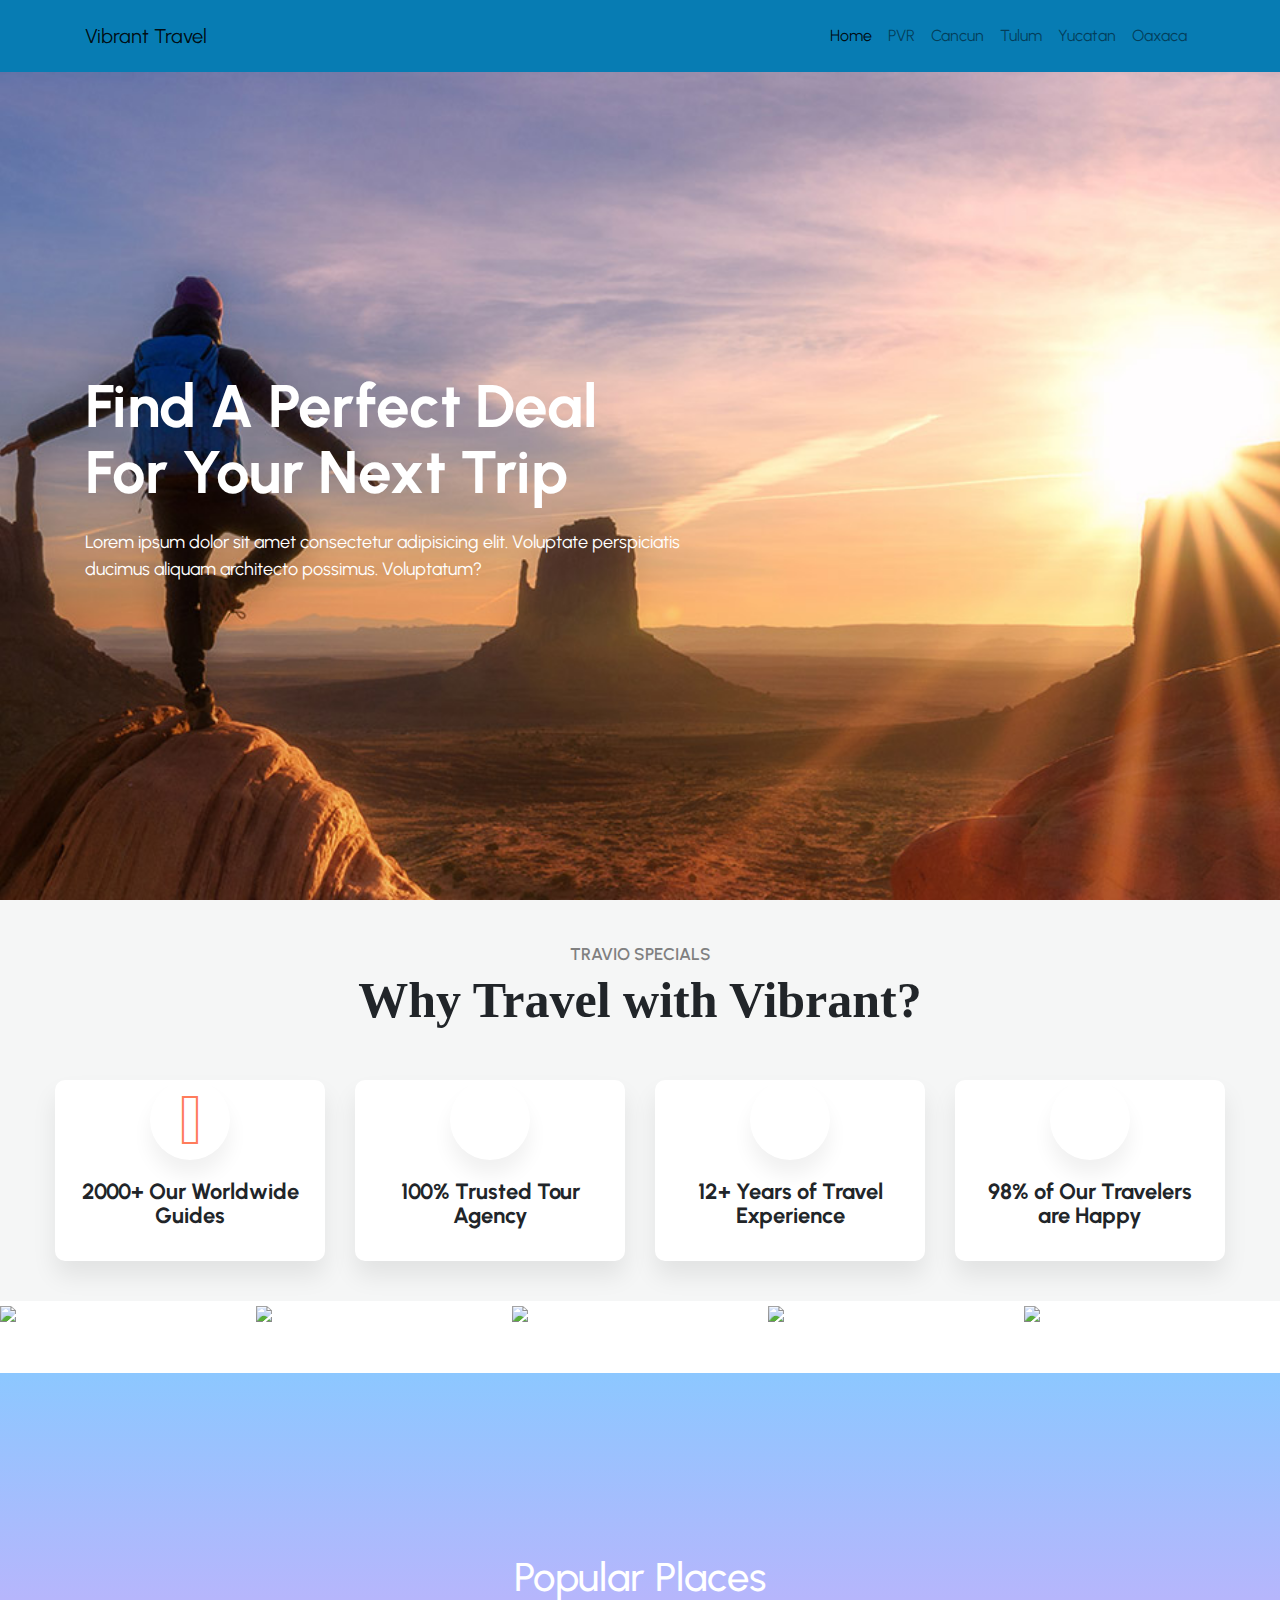
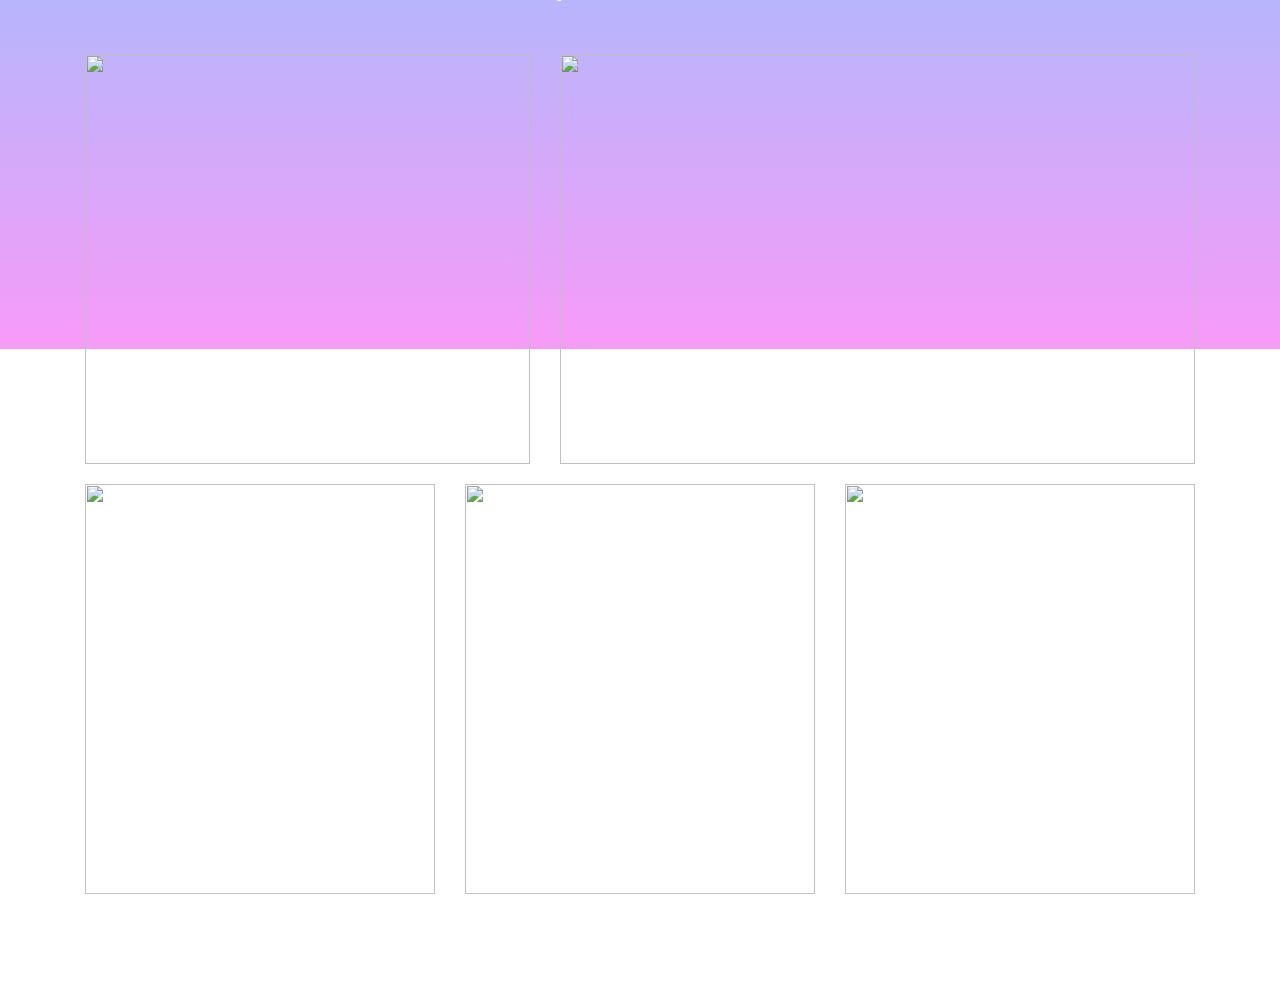
==== index.html @ 481290bf "bug fixes" ====
<!DOCTYPE html>
<html lang="en">

<head>
    <meta charset="UTF-8" />
    <meta name="viewport" content="width=device-width, initial-scale=1.0" />
    <link rel="stylesheet" href="index.css" />
    <link rel="preconnect" href="https://fonts.googleapis.com">
    <link rel="preconnect" href="https://fonts.googleapis.com">
    <link rel="preconnect" href="https://fonts.gstatic.com" crossorigin>
    <script src="https://kit.fontawesome.com/332a215f17.js" crossorigin="anonymous"></script>
    <link rel="stylesheet" href="https://cdnjs.cloudflare.com/ajax/libs/animate.css/4.1.1/animate.min.css" />
    <script src="https://cdnjs.cloudflare.com/ajax/libs/wow/1.1.2/wow.min.js"></script>

    <link rel="stylesheet" href="https://stackpath.bootstrapcdn.com/bootstrap/4.3.1/css/bootstrap.min.css"
        integrity="sha384-ggOyR0iXCbMQv3Xipma34MD+dH/1fQ784/j6cY/iJTQUOhcWr7x9JvoRxT2MZw1T" crossorigin="anonymous">
    <link
        href="https://fonts.googleapis.com/css2?family=Poppins:ital,wght@0,100;0,200;0,300;0,400;0,500;0,600;0,700;0,800;0,900;1,100;1,200;1,300;1,400;1,500;1,600;1,700;1,800;1,900&family=Urbanist:ital,wght@0,100..900;1,100..900&display=swap"
        rel="stylesheet">
    <title>Vibrant Travel</title>
</head>

<body>

    <nav class="navbar navbar-expand-lg navbar-light main-navbar
      bg m-navbar-light" id="main-navbar">
        <div class="container">
            <a class="navbar-brand" href="#">Vibrant Travel</a>
            <button class="navbar-toggler" type="button" data-toggle="collapse" data-target="#my-nav"
                aria-controls="p-nav" aria-expanded="false" aria-label="toggle-navigation">
                <span>Menu</span>
            </button>
            <div class="collapse navbar-collapse" id="my-nav">
                <ul class="navbar-nav ml-auto">
                    <li class="nav-item active">
                        <a href="index.html" class="nav-link">Home</a>
                    </li>
                    <li class="nav-item">
                        <a href="#" class="nav-link">PVR</a>
                    </li>
                    <li class="nav-item">
                        <a href="#" class="nav-link">Cancun</a>
                    </li>
                    <li class="nav-item">
                        <a href="./Tulum.html" class="nav-link">Tulum</a>
                    </li>
                    <li class="nav-item">
                        <a href="#" class="nav-link">Yucatan</a>
                    </li>
                    <li class="nav-item">
                        <a href="#" class="nav-link">Oaxaca</a>
                    </li>
                </ul>
            </div>
        </div>
    </nav>
    <!--End of navbar-->
    <!---Hero-Image-->
    <section class="hero-wrap">
        <div class="overlay"></div>
        <div class="container">
            <div class="row no-gutters main-text align-items-center">
                <div class="col-lg-7 col-md-6 d-flex align-items-end">
                    <div class="text">
                        <h1 class="mb-4 text-capitalize">find a perfect deal<br>
                            for your next trip
                        </h1>
                        <p style="font-size:18px;">
                            Lorem ipsum dolor sit amet consectetur adipisicing elit. Voluptate perspiciatis ducimus
                            aliquam architecto possimus. Voluptatum?</p>
                    </div>
                </div>
            </div>
        </div>
    </section>
    <!---End of Hero-Image-->

    <section class="feature-section">
        <div class="auto-container">
            <div class="sec-title text-center">
                <p>Travio Specials</p>
                <h2>Why Travel with Vibrant?</h2>
            </div>
            <div class="row clearfix">
                <div class="col-lg-3 col-md-6 col-sm-12 feature-block">
                    <div class="feature-block-one animate__animated animate__fadeInUp" data-wow-delay="00ms"
                        data-wow-duration="1500ms"
                        style="visibility: visible; animation-duration: 1500ms; animation-delay: 0ms; animation-name: fadeInUp;">
                        <div class=" inner-box">
                            <figure class="image-box">
                                <img src="https://azim.commonsupport.com/Travio/assets/images/resource/feature-1.jpg"
                                    alt="">
                            </figure>
                            <div class="lower-content">
                                <div class="icon-box"><i class="icon-1"></i></div>
                                <h4>2000+ Our Worldwide Guides</h4>
                            </div>
                        </div>
                    </div>
                </div>
                <div class="col-lg-3 col-md-6 col-sm-12 feature-block">
                    <div class="feature-block-one animate__animated animate__fadeInUp" data-wow-delay="200ms"
                        data-wow-duration="1500ms"
                        style="visibility: visible; animation-duration: 1500ms; animation-delay: 200ms; animation-name: fadeInUp;">
                        <div class=" inner-box">
                            <figure class="image-box"><img
                                    src="https://azim.commonsupport.com/Travio/assets/images/resource/feature-2.jpg"
                                    alt="">
                            </figure>
                            <div class="lower-content">
                                <div class="icon-box"><i class="icon-2"></i></div>
                                <h4>100% Trusted Tour Agency</h4>
                            </div>
                        </div>
                    </div>
                </div>
                <div class="col-lg-3 col-md-6 col-sm-12 feature-block">
                    <div class="feature-block-one animate__animated animate__fadeInUp" data-wow-delay="400ms"
                        data-wow-duration="1500ms"
                        style="visibility: visible; animation-duration: 1500ms; animation-delay: 400ms; animation-name: fadeInUp;">
                        <div class=" inner-box">
                            <figure class="image-box"><img
                                    src="https://azim.commonsupport.com/Travio/assets/images/resource/feature-3.jpg"
                                    alt="">
                            </figure>
                            <div class="lower-content">
                                <div class="icon-box"><i class="icon-3"></i></div>
                                <h4>12+ Years of Travel Experience</h4>
                            </div>
                        </div>
                    </div>
                </div>
                <div class="col-lg-3 col-md-6 col-sm-12 feature-block">
                    <div class="feature-block-one animate__animated animate__fadeInUp" data-wow-delay="600ms"
                        data-wow-duration="1500ms"
                        style="visibility: visible; animation-duration: 1500ms; animation-delay: 600ms; animation-name: fadeInUp;">
                        <div class=" inner-box">
                            <figure class="image-box"><img
                                    src="https://azim.commonsupport.com/Travio/assets/images/resource/feature-4.jpg"
                                    alt="">
                            </figure>
                            <div class="lower-content">
                                <div class="icon-box"><i class="icon-4"></i></div>
                                <h4>98% of Our Travelers are Happy</h4>
                            </div>
                        </div>
                    </div>
                </div>
            </div>
        </div>
    </section>


    <!------>
    <section class="instagram mb-5">
        <div class="container-fluid">

            <div class="row no-gutters">
                <div class="col-sm-12 col-md">
                    <img src="https://i.postimg.cc/wBCWYSDJ/fa-6.jpg" class="img-fluid">
                    <div class="icon d-flex justify-content-center">
                        <span class="icon-instagram align-self-center"></span>
                    </div>
                </div>
                <!----->
                <div class="col-sm-12 col-md">
                    <img src="https://i.postimg.cc/W3ZHD2sX/fa-4.jpg" class="img-fluid">
                    <div class="icon d-flex justify-content-center">
                        <span class="icon-instagram align-self-center"></span>
                    </div>
                </div>
                <!----->
                <div class="col-sm-12 col-md">
                    <img src="https://i.postimg.cc/bNr1Lmtj/fa-3.jpg" class="img-fluid">
                    <div class="icon d-flex justify-content-center">
                        <span class="icon-instagram align-self-center"></span>
                    </div>
                </div>
                <!----->
                <div class="col-sm-12 col-md">
                    <img src="https://i.postimg.cc/nz1qS52n/fa-5.jpg" class="img-fluid">
                    <div class="icon d-flex justify-content-center">
                        <span class="icon-instagram align-self-center"></span>
                    </div>
                </div>
                <!----->
                <div class="col-sm-12 col-md">
                    <img src="https://i.postimg.cc/wBCWYSDJ/fa-6.jpg" class="img-fluid">
                    <div class="icon d-flex justify-content-center">
                        <span class="icon-instagram align-self-center"></span>
                    </div>
                </div>
                <!----->
            </div>

        </div>
    </section>
    <!---->

    <!---Popular Places-->
    <section>
        <!-- Popular Places -->
        <div class="popular section-bg img-effect">
            <div class="container">
                <div class="row">
                    <div class="col-xl-12">
                        <div class="section-title text-center">
                            <h1 class="text-white">Popular Places </h1>
                        </div>
                    </div>
                </div>
            </div>
        </div>
        <!--/ End of Popular Places-->
        <!-- Other Popular  -->
        <div class="all-image">
            <div class="container">
                <div class="row">
                    <div class="col-xl-5 col-md-5">
                        <div class="single-img">
                            <div class="img-thumb">
                                <img src="https://i.postimg.cc/FK4dtp7z/img-1.jpg" alt="">
                            </div>
                            <div class="img-hover">
                                <div class="title">
                                    <h3>Lorem Ipsum</h3>
                                </div>
                            </div>
                        </div>
                    </div>
                    <div class="col-xl-7 col-md-7">
                        <div class="single-img">
                            <div class="img-thumb">
                                <img src="https://i.postimg.cc/gkx63rCz/img-2.jpg" alt="">
                            </div>

                            <div class="img-hover">
                                <div class="title">
                                    <h3>Lorem Ipsum</h3>
                                </div>
                            </div>
                        </div>
                    </div>
                    <div class="col-xl-4 col-md-6 col-lg-4">
                        <div class="single-img radial">
                            <div class="img-thumb">
                                <img src="https://i.postimg.cc/Hnd1dJbQ/img-3.jpg" alt="">
                            </div>
                            <div class="img-hover">
                                <div class="title">
                                    <h3>Lorem Ipsum</h3>
                                </div>
                            </div>
                        </div>
                    </div>
                    <div class="col-xl-4 col-md-6 col-lg-4">
                        <div class="single-img radial">
                            <div class="img-thumb">
                                <img src="https://i.postimg.cc/2SwbDvvx/img-4.jpg" alt="">
                            </div>
                            <div class="img-hover">
                                <div class="title">
                                    <h3>Lorem Ipsum</h3>
                                </div>
                            </div>
                        </div>
                    </div>
                    <div class="col-xl-4 col-md-12 col-lg-4">
                        <div class="single-img radial">
                            <div class="img-thumb">
                                <img src="https://i.postimg.cc/TwmTRMFX/img-5.jpg" alt="">
                            </div>
                            <div class="img-hover">
                                <div class="title">
                                    <h3>Lorem Ipsum</h3>
                                </div>
                            </div>
                        </div>
                    </div>
                </div>
            </div>
        </div>

    </section>
    <!--end of Popular Places-->
    <script>
        new WOW().init();
    </script>


    <script src="https://code.jquery.com/jquery-3.3.1.slim.min.js"
        integrity="sha384-q8i/X+965DzO0rT7abK41JStQIAqVgRVzpbzo5smXKp4YfRvH+8abtTE1Pi6jizo"
        crossorigin="anonymous"></script>
    <script src="https://cdnjs.cloudflare.com/ajax/libs/popper.js/1.14.7/umd/popper.min.js"
        integrity="sha384-UO2eT0CpHqdSJQ6hJty5KVphtPhzWj9WO1clHTMGa3JDZwrnQq4sF86dIHNDz0W1"
        crossorigin="anonymous"></script>
    <script src="https://stackpath.bootstrapcdn.com/bootstrap/4.3.1/js/bootstrap.min.js"
        integrity="sha384-JjSmVgyd0p3pXB1rRibZUAYoIIy6OrQ6VrjIEaFf/nJGzIxFDsf4x0xIM+B07jRM"
        crossorigin="anonymous"></script>
</body>

</html>
---- index.css ----
::-webkit-scrollbar {
  width: 5px;
  height: 0;
  background-color: #333;
}
::-webkit-scrollbar-thumb {
  background-color: #666;
  border-radius: 5px;
}

* {
  margin: 0px;
  padding: 0px;
  border: none;
  outline: none;
}

body {
  margin: 0;
  padding: 0;
  font-family: "Urbanist", sans-serif !important;
}

.navbar {
  padding: 16px 0 !important;
}

.bg {
  background: #077cb3;
}
.main-navbar-light {
  background: transparent !important;
  position: absolute;
  left: 0;
  right: 0;
  z-index: 3;
  top: 10px;
}
/*====End of Navabr==*/
/*====Hero Section===*/
.hero-wrap {
  width: 100%;
  height: calc(100vh - 72px);
  position: relative;
  background-size: cover;
  background-repeat: no-repeat;
  object-fit: cover;
  background-position: top center;
  background-image: url("./assets//Images/banner-main.png");
  z-index: 0;
}
.hero-wrap .overlay {
  position: absolute;
  top: 0;
  left: 0;
  right: 0;
  bottom: 0;
  content: "";
  opacity: 0.1;
  /* background: #077cb3; */
  height: calc(100vh - 72px);
}
.hero-wrap .main-text {
  height: calc(100vh - 72px) !important;
}
.main-text h1 {
  font-size: 60px;
  color: #fff;
  line-height: 1.1;
  font-weight: bold;
}
.main-text p {
  line-height: 1.5;
  color: #fff;
}
.btn-hero {
  background-color: #030157 !important;
  color: #fff !important;
  margin-right: 5px;
  margin-left: 5px;
  animation: skew 3s infinite;
  animation-direction: normal;
  transform: skew(20deg);
  animation-direction: alternate;
  padding: 5px 17px;
}
@keyframes skew {
  0% {
    transform: skewX(20deg);
  }
  100% {
    transform: skewX(-20deg);
  }
}
/*====End of Hero Section===*/
.btn-search {
  background: #021633 !important;
  border: 2px solid #021633;
  color: #fff !important;
  margin-left: 3px !important;
}
.btn-search:hover {
  border: 2px solid #021633;
  background: transparent;
  color: #021633;
}
.section-search {
  background: #018ca5;
}

@media (min-width: 768px) {
  .tabulation-search {
    margin-top: -60px;
  }
}

.tab-search .nav-pills p {
  margin-bottom: 0;
}

.tab-search .nav-pills .nav-link {
  float: left;
  border-radius: 0;
  margin-bottom: 0;
  background: white;
}
.tab-search .nav-pills .nav-link.active {
  background: #5f9fff;
}
@media (min-width: 768px) {
  .tab-search .nav-pills .nav-link.active {
    margin-top: -10px;
  }
}
@media (max-width: 767.98px) {
  .tab-search .nav-pills .nav-link {
    display: block;
    width: 100%;
  }
}
/*====Welcome Section====*/
.heading-section h2 {
  text-transform: uppercase;
  font-weight: bold;
}
.img-wrap .effect {
  position: relative;
  margin-bottom: 0;
  display: block;
}
.img-wrap .effect:after {
  z-index: -1;
  content: "";
  position: absolute;
  top: 10px;
  right: 10px;
  bottom: 10px;
  left: 10px;
  background: #011525;
  transition: 0.3s all ease-in-out;
}
.img-wrap:hover .effect:after {
  right: -10px;
  bottom: -10px;
  position: absolute;
}
.btn-about {
  background-color: #030157 !important;
  color: #fff !important;
  margin-right: 5px;
  margin-left: 5px;
  animation: skew 3s infinite;
  animation-direction: normal;
  transform: skew(20deg);
  animation-direction: alternate;
  padding: 5px 17px;
}
@keyframes skew {
  0% {
    transform: skewX(20deg);
  }
  100% {
    transform: skewX(-20deg);
  }
}
/*==========Popular Places===========*/
/*----Popular Places---*/
.popular {
  background-image: url(https://i.postimg.cc/mgQkS98s/hero-2.jpg);
  background-size: cover;
  background-position: center center;
  background-repeat: no-repeat;
  position: relative;
  padding-top: 180px;
  padding-bottom: 340px;
}
.popular:before {
  position: absolute;
  width: 100%;
  height: 100%;
  left: 0;
  top: 0;
  background: linear-gradient(rgba(26, 144, 255, 0.5), rgba(236, 5, 236, 0.4)),
    url(./images/hero-2.jpg) center;
  background-size: cover;
  background-repeat: no-repeat;
  content: "";
}
.all-image {
  padding-bottom: 75px;
  position: relative;
  margin-top: -295px;
}
.all-image .single-img {
  position: relative;
  margin-bottom: 20px;
  overflow: hidden;
}
.all-image .single-img .img-thumb {
  height: 410px;
}
.all-image .single-img .img-thumb img {
  width: 100%;
  height: 100%;
}
.all-image .single-img .img-hover {
  position: absolute;
  left: 0;
  top: 0;
  width: 100%;
  height: 100%;
  text-align: center;
  background: rgba(2, 58, 110, 0.6);
  transform: translateX(-50%);
  transition: 0.5s;
  opacity: 0;
  overflow: hidden;
}
.all-image .single-img .img-hover .title {
  position: absolute;
  top: 50%;
  left: 0;
  right: 0;
  text-align: center;
  transform: translateY(-50%);
}
.all-image .single-img .img-hover h3 {
  color: #fff;
  font-size: 24px;
  font-weight: bold;
}
.all-image .single-img:hover .img-hover {
  transform: translateX(0%);
  opacity: 1;
}

/*==========End of Popular Places===========*/
/*========== Services section===========*/
.services .icon-circle {
  text-align: center;
  padding: 40px 20px;
  transition: all ease-in-out 0.3s;
  box-shadow: 2px 4px rgba(19, 19, 19, 0.5);
}
.services .icon-circle.purple {
  background: #3e0283;
  color: #fff;
}
.services .icon-circle.pink {
  background: #c405ca;
  color: #fff;
}
.services .icon-circle.yellow {
  background: #f7a91a;
  color: #fff;
}
.services .icon-circle.blue {
  background: #021633;
  color: #fff;
}
.services .icon-circle .icon {
  margin: 0 auto;
  width: 64px;
  height: 64px;
  border-radius: 50px;
  border: 1px solid #fff;
  display: flex;
  align-items: center;
  justify-content: center;
  margin-bottom: 20px;
  transition: ease-in-out 0.3s;
  color: #fff;
}
.services .icon-circle .icon i {
  font-size: 28px;
}
.services .icon-circle h4 {
  font-weight: bold;
  margin-bottom: 15px;
  font-size: 24px;
}
.services .icon-circle p {
  line-height: 24px;
  font-size: 14px;
  margin-bottom: 0;
}
.services .icon-circle:hover {
  border-color: #025277;
  box-shadow: 0px 0 25px 0 rgba(3, 75, 122, 0.1);
}
.services .icon-circle:hover .icon {
  color: #fff;
  background: #004299;
}
/*==========End of Services section===========*/
.team .member {
  margin-bottom: 20px;
  overflow: hidden;
  text-align: center;
  border-radius: 5px;
  background: #fff;
  box-shadow: 0px 2px 15px rgba(0, 0, 0, 0.1);
}
.team .member .member-img {
  position: relative;
  overflow: hidden;
}
.team .member .social {
  position: absolute;
  left: 0;
  bottom: 0;
  right: 0;
  height: 40px;
  opacity: 0;
  transition: ease-in-out 0.3s;
  text-align: center;
  background: rgba(255, 255, 255, 0.8);
}
.team .member .social a {
  transition: color 0.3s;
  color: #000;
  margin: 0 10px;
  padding-top: 8px;
  display: inline-block;
}
.team .member .social a:hover {
  color: #2181ff;
}
.team .member .social i {
  font-size: 18px;
  margin: 0 2px;
}
.team .member .member-info {
  padding: 25px 15px;
}

.team .member .member-info h4 {
  font-weight: bold;
  margin-bottom: 5px;
  font-size: 18px;
  color: #000;
}

.team .member .member-info span {
  display: block;
  font-size: 14px;
  font-weight: lighter;
  color: #000;
}

.team .member .member-info p {
  font-style: italic;
  font-style: 15px;
  line-height: 26px;
  color: #000;
}

.team .member:hover .social {
  opacity: 1;
}
/*======Package section==========*/
.package {
  position: relative;
  z-index: 1;
}
.package:after {
  position: absolute;
  left: 0;
  bottom: 0;
  width: 100%;
  height: 46%;
  content: "";
  background-color: #02acf0;
}
.package .package-1 {
  position: relative;
  z-index: 1;
  background-color: #02acf0;
}
@media (max-width: 576px) {
  .package .package-1 {
    margin-bottom: 250px;
  }
}
.package .package-1 .package-text {
  position: absolute;
  right: 0px;
  top: 0px;
  width: 271px;
  background: #02acf0;
  padding: 35px 22px;
  box-shadow: 0px 0px 0px 10px rgba(2, 3, 63, 0.5);
  margin: 10px;
}
@media (max-width: 576px) {
  .package .package-1 .package-text {
    top: 50%;
  }
}
.package .package-1 .package-text p {
  color: #fff;
  margin-top: 35px;
}
.package .package-1 .package-text .btn-package {
  margin-top: 22px;
}
.btn-package {
  background: #030157;
  color: #fff;
  margin-right: 5px;
  margin-left: 5px;
}
/*=======End of package section=====*/
/*======= historical places section=====*/
.historical-places {
  padding-top: 130px;
  padding-bottom: 140px;
  background: #f7fafd;
}
.historical-places .single-dest {
  background: #fff;
  border-radius: 5px;
  overflow: hidden;
  transition: 0.3s;
  margin-bottom: 30px;
}
.historical-places .single-dest .thumb {
  position: relative;
  overflow: hidden;
}
.historical-places .single-dest .thumb img {
  width: 100%;
}
.historical-places .single-dest .thumb .price {
  position: absolute;
  background: #02acf0;
  padding: 7px 18px 4px 18px;
  display: inline-block;
  top: 20px;
  left: 20px;
  border-radius: 18px;
  color: #fff;
  font-size: 16px;
  transition: 0.3s;
}
.historical-places .single-dest .dest-info {
  padding: 27px 20px 25px 20px;
}
.historical-places .single-dest .dest-info h3 {
  font-size: 22px;
  font-weight: bold;
  color: #040e27;
  margin-bottom: 0;
  transition: 0.3s;
}
.historical-places .single-dest .dest-info p {
  font-size: 14px;
  font-weight: lighter;
  color: #000;
  margin-top: 2px;
  margin-bottom: 7px;
}
.historical-places .single-dest .dest-info .rating span i {
  font-size: 12px;
  color: #f88408;
}
.historical-places .single-dest .dest-info .rating span a {
  font-size: 14px;
  color: #000;
  margin-left: 5px;
}
.historical-places .single-dest .dest-info .rating .days {
  font-size: 14px;
  font-weight: light;
  color: #000;
}
.historical-places .single-dest .dest-info .rating .days i {
  margin-right: 8px;
}
.historical-places .single-dest .dest-info .rating .days a {
  font-size: 14px;
  color: #000;
}
.historical-places .single-dest:hover {
  box-shadow: 0 10px 20px rgba(0, 0, 0, 0.5);
}
.historical-places .single-dest:hover .dest-info h3 {
  color: #030942;
}
.historical-places .single-dest:hover .thumb .price {
  background: #0292f1;
}
.historical-places .btn-hist {
  margin-top: 10px;
}
.btn-hist {
  background-color: #030157 !important;
  color: #fff !important;
  margin-right: 5px;
  margin-left: 5px;
  animation: skew 3s infinite;
  animation-direction: normal;
  transform: skew(20deg);
  animation-direction: alternate;
  padding: 3px 3px;
}
@keyframes skew {
  0% {
    transform: skewX(20deg);
  }
  100% {
    transform: skewX(-20deg);
  }
}
/*=======End of historical places section=====*/
/*======Testimonial section===*/
.testimonial-section {
  padding-bottom: 60px;
}
.testimonial-section .section-title h2 {
  font-weight: 60px;
  color: #000;
  margin-top: 0;
}
.testimonial-item {
  margin-bottom: 40px;
}
.testimonial-item .test-date {
  font-size: 11px;
  letter-spacing: 1.2px;
  color: #242424;
  opacity: 0.5;
  font-weight: 600;
  line-height: 36px;
}
.testimonial-item h4 {
  color: #242424;
  font-weight: 600;
  margin-bottom: 6px;
}
.testimonial-item .rating {
  margin-bottom: 15px;
}
.testimonial-item .rating i {
  color: #ed8a19;
}
.testimonial-item p {
  letter-spacing: 0.2px;
  margin-bottom: 30px;
}
.testimonial-item .customer {
  overflow: hidden;
}
.testimonial-item .customer .customer-photo {
  float: left;
  margin-right: 18px;
}
.testimonial-item .customer .customer-photo img {
  height: 60px;
  width: 60px;
  border-radius: 50%;
}
.testimonial-item .customer .test-text {
  float: left;
  padding-top: 5px;
}
.testimonial-item .customer .test-text h6 {
  color: #033e55;
  font-weight: 600;
  line-height: 24px;
}
.testimonial-item .customer .test-text h6 span {
  display: block;
  font-size: 12px;
  color: #242424;
  letter-spacing: 0.2px;
}
/*=====End of testimonial section===*/
/*=====blog section===*/
.blog-section {
  padding-bottom: 50px;
}
.single-blog {
  margin-bottom: 42px;
}
.single-blog img {
  min-width: 100%;
  margin-bottom: 30px;
}
.single-blog .blog-detail {
  margin-bottom: 10px;
}
.single-blog .blog-detail .blog-detail {
  font-size: 16px;
  color: #030942;
  display: inline-block;
  margin-right: 8px;
}
.single-blog .blog-detail .tag {
  font-size: 16px;
  color: #030942;
}
.single-blog h4 a {
  color: #030942;
  font-weight: bold;
  line-height: 30px;
}
/*=====End of blog section===*/
/*=====Contact section===*/
.contact .icon-box {
  color: #030942;
  text-align: center;
  box-shadow: 0 0 15px rgba(2, 81, 160, 0.6);
  padding: 20px 0 30px 0;
}
.contact .icon-box i.fab {
  font-size: 20px;
  color: #0292f1;
  border-radius: 50%;
  padding: 8px;
  background: #030942;
}
.contact .icon-box h3 {
  font-size: 20px;
  color: #000;
  font-weight: bold;
  margin: 10px 0;
}
.contact .icon-box p {
  padding: 0;
  line-height: 24px;
  font-size: 14px;
  margin-bottom: 0;
}
.contact .social-links {
  margin-top: 15px;
  display: flex;
  justify-content: center;
}
.contact .social-links a {
  font-size: 16px;
  display: inline-block;
  color: #fff;
  line-height: 1;
  margin: 0 8px;
  transition: 0.3s;
  padding: 10px;
  border-radius: 50px;
  border: 1px solid #030942;
}
.contact .social-links a:hover {
  color: #fff;
  border-color: #030942;
  background: #0292f1;
}
.contact form {
  box-shadow: 0 0 15px rgba(2, 81, 160, 0.6);
  padding: 27px;
}
/*=====End of contact section===*/
.instagram .container-fluid {
  padding-left: 0;
  padding-right: 0;
}
.instagram .insta-img {
  display: block;
  height: 280px;
  position: relative;
}
.instagram .insta-img .icon {
  position: absolute;
  top: 0;
  left: 0;
  right: 0;
  bottom: 0;
  background: rgba(47, 137, 5225, 0.8);
  opacity: 0;
  transition: all 0.3s ease;
}
.instagram .insta-img:hover .icon {
  opacity: 1;
}
.instagram .heading-section h2 {
  font-size: 30px;
}
#footer {
  padding: 0 0 30px 0;
  color: #000;
  font-size: 16px;
  background: #0292f1;
}
#footer .footer-newsletter {
  padding: 50px 0;
  background: #0292f1;
  text-align: center;
  font-size: 15px;
}
#footer .footer-newsletter h4 {
  font-size: 24px;
  margin: 0 0 20px 0;
  padding: 0;
  line-height: 1;
  font-weight: bold;
  color: #000;
}
#footer .footer-newsletter form {
  margin-top: 30px;
  background: #fff;
  padding: 6px 10px;
  position: relative;
  border-radius: 4px;
  box-shadow: 0px 2px 15px rgba(0, 25, 41, 0.4);
  text-align: left;
}
#footer .footer-newsletter form input[type="email"] {
  border: 0;
  padding: 4px 8px;
  width: calc(100% - 100px);
}
#footer .footer-newsletter form input[type="submit"] {
  position: absolute;
  top: 0;
  right: -2px;
  bottom: 0;
  border: 0;
  background: none;
  font-size: 16px;
  padding: 0 20px;
  background: #030942;
  color: #fff;
  transition: 0.3s;
  border-radius: 0 4px 4px 0;
  box-shadow: 0px 2px 15px rgba(253, 253, 253, 0.7);
}
#footer .footer-newsletter form input[type="submit"]:hover {
  background: #0292f1;
}
#footer .copyright {
  float: left;
  color: #000;
}
#footer .credits {
  float: right;
  font-size: 16px;
  color: #000;
}
#footer .credits a {
  color: #000;
}
@media (max-width: 575px) {
  #footer .copyright,
  #footer .credits {
    float: none;
    text-align: center;
  }
}

/* Feature section */
.feature-section {
  position: relative;
  background: #f5f6f6;
  text-align: center;
}

.auto-container {
  position: static;
  max-width: 1200px;
  margin: 0 auto;
  padding: 40px 15px;
}

.sec-title {
  position: relative;
  display: block;
  margin-bottom: 50px;
  text-align: center;
}

.sec-title p {
  position: relative;
  display: block;
  font-size: 17px;
  line-height: 28px;
  color: #808080;
  font-weight: 600;
  text-transform: uppercase;
  margin-bottom: 2px;
  transition: all 500ms ease;
}

.sec-title h2 {
  position: relative;
  display: block;
  font-size: 50px;
  line-height: 60px;
  font-family: "Playfair Display", serif;
  font-weight: 900;
}

.feature-block-one .inner-box {
  position: relative;
  display: block;
  border-radius: 10px;
  overflow: hidden;
  background: #ffffff;
  box-shadow: 0px 15px 25px 0px rgba(0, 0, 0, 0.08);
}

.feature-block-one .inner-box .image-box {
  position: relative;
  display: block;
  overflow: hidden;
}

.feature-block-one .inner-box .image-box::before {
  position: absolute;
  top: 50%;
  left: 50%;
  z-index: 1;
  display: block;
  content: "";
  width: 0;
  height: 0;
  background: rgba(255, 255, 255, 0.2);
  border-radius: 0%;
  -webkit-transform: translate(-50%, -50%);
  transform: translate(-50%, -50%);
  opacity: 0;
}

.feature-block-one .inner-box .image-box img {
  width: 100%;
  transform: scale(1.05);
  transition: all 500ms ease;
  display: inline-block;
  max-width: 100%;
  height: auto;
}

.feature-block-one .inner-box .lower-content {
  position: relative;
  display: block;
  padding: 60px 15px 25px 15px;
}

.feature-block-one .inner-box .lower-content .icon-box {
  position: absolute;
  left: 50%;
  top: -40px;
  transform: translateX(-50%);
  width: 80px;
  height: 80px;
  line-height: 80px;
  background: #fff;
  text-align: center;
  border-radius: 50%;
  font-size: 40px;
  box-shadow: 0px 15px 20px 0px rgba(0, 0, 0, 0.06);
}

.feature-block-one .inner-box .lower-content .icon-box {
  color: #ff7c5b;
}

.icon-1:before {
  content: "\e900";
}

.feature-block-one .inner-box .lower-content h4 {
  display: block;
  font-size: 22px;
  line-height: 24px;
  font-weight: 700;
}

@media only screen and (max-width: 399px) {
  .sec-title h2 {
    font-size: 30px;
    line-height: 38px;
  }
}

@media only screen and (max-width: 767px) {
  .sec-title {
    margin-bottom: 30px !important;
  }

  .sec-title h2 {
    font-size: 36px;
    line-height: 45px;
  }
}

@media only screen and (max-width: 991px) {
  .feature-block-one .inner-box {
    margin-bottom: 30px;
  }
}

/* Culum Country Styles */
.tulum-section {
  position: relative;
  width: 100%;
  padding: 96px 0px 102px 0px;
  background-size: cover;
  background-repeat: no-repeat;
  background-position: center;
  text-align: center;
}

.tulum-section:before {
  position: absolute;
  content: "";
  background: #091122;
  width: 100%;
  height: 100%;
  left: 0;
  top: 0;
  opacity: 0.5;
  /* z-index: 1; */
}
.tulum-section .auto-container {
  position: static;
  max-width: 1200px;
  padding: 0px 15px;
  margin: 0 auto;
}

.tulum-section .content-box h1 {
  font-size: 50px;
  line-height: 60px;
  font-family: "Playfair Display", sans-serif;
  color: #ffffff;
  font-weight: 900;
  margin-bottom: 14px;
  position: relative;
}

.tulum-section .content-box p {
  font-size: 18px;
  color: #ffffff !important;
  font-weight: 500;
  position: relative;
}

.tulum-content {
  margin: 40px 0;
}

.tulum-content .left-text h6 {
  margin: 0px 0px 8px 0px;
  font-size: 16px;
  font-weight: 600;
  line-height: 1.1em;
  color: #01aa90;
}
.tulum-content .left-text h3 {
  margin: 0px 0px 32px 0px;
  text-transform: capitalize;
  font-weight: 700;
}

.photo-gallery-sec .photo-gallery .text {
  margin-bottom: 31px;
}
.photo-gallery-sec h3 {
  display: block;
  font-size: 30px;
  line-height: 40px;
  font-weight: 600;
  margin-bottom: 22px;
}

.photo-gallery-sec .text p:last-child {
  margin-bottom: 0px;
  color: #808080;
  font-weight: 400;
  margin: 0px;
  transition: all 500ms ease;
}

.photo-gallery-sec .photo-gallery .image-box {
  position: relative;
  margin: 0px -5px;
}

.photo-gallery-sec .photo-gallery .image-box .image {
  position: relative;
  float: left;
  margin: 0px 5px;
  border-radius: 10px;
  margin-bottom: 10px;
  overflow: hidden;
  background: #000000;
}
.photo-gallery-sec .photo-gallery .image-box .image img {
  width: 100%;
  border-radius: 10px;
  display: inline-block;
  max-width: 100%;
  height: auto;
  transition-delay: 0.1s;
  transition-timing-function: ease-in-out;
  transition-duration: 0.7s;
  transition-property: all;
}

@media (max-width: 767px) {
  .photo-gallery-sec .photo-gallery .image-box {
    display: grid;
  }
}

.country-details-sec h3 {
  display: block;
  font-size: 30px;
  line-height: 40px;
  font-weight: 600;
  margin-bottom: 22px;
}

.country-details-sec .country-details .details-list {
  position: relative;
  display: block;
  border: 1px solid #e4e8e9;
}

.country-details-sec ul {
  list-style: none;
  padding: 0px;
  margin: 0px;
}

.country-details-sec .country-details .details-list li {
  position: relative;
  display: block;
  padding: 0px 30px 0px 70px;
  border-bottom: 1px solid #e4e8e9;
  font-size: 17px;
  font-weight: 500;
  color: #888888;
}

.country-details-sec .country-details .details-list li i {
  color: #ff7c5b;
}

.country-details-sec .country-details .details-list li span {
  position: relative;
  display: inline-block;
  width: 215px;
  font-size: 17px;
  color: #061a3a;
  padding: 25px 0px 24px 0px;
  font-weight: 500;
  margin-right: 40px;
  border-right: 1px solid #e4e8e9;
}
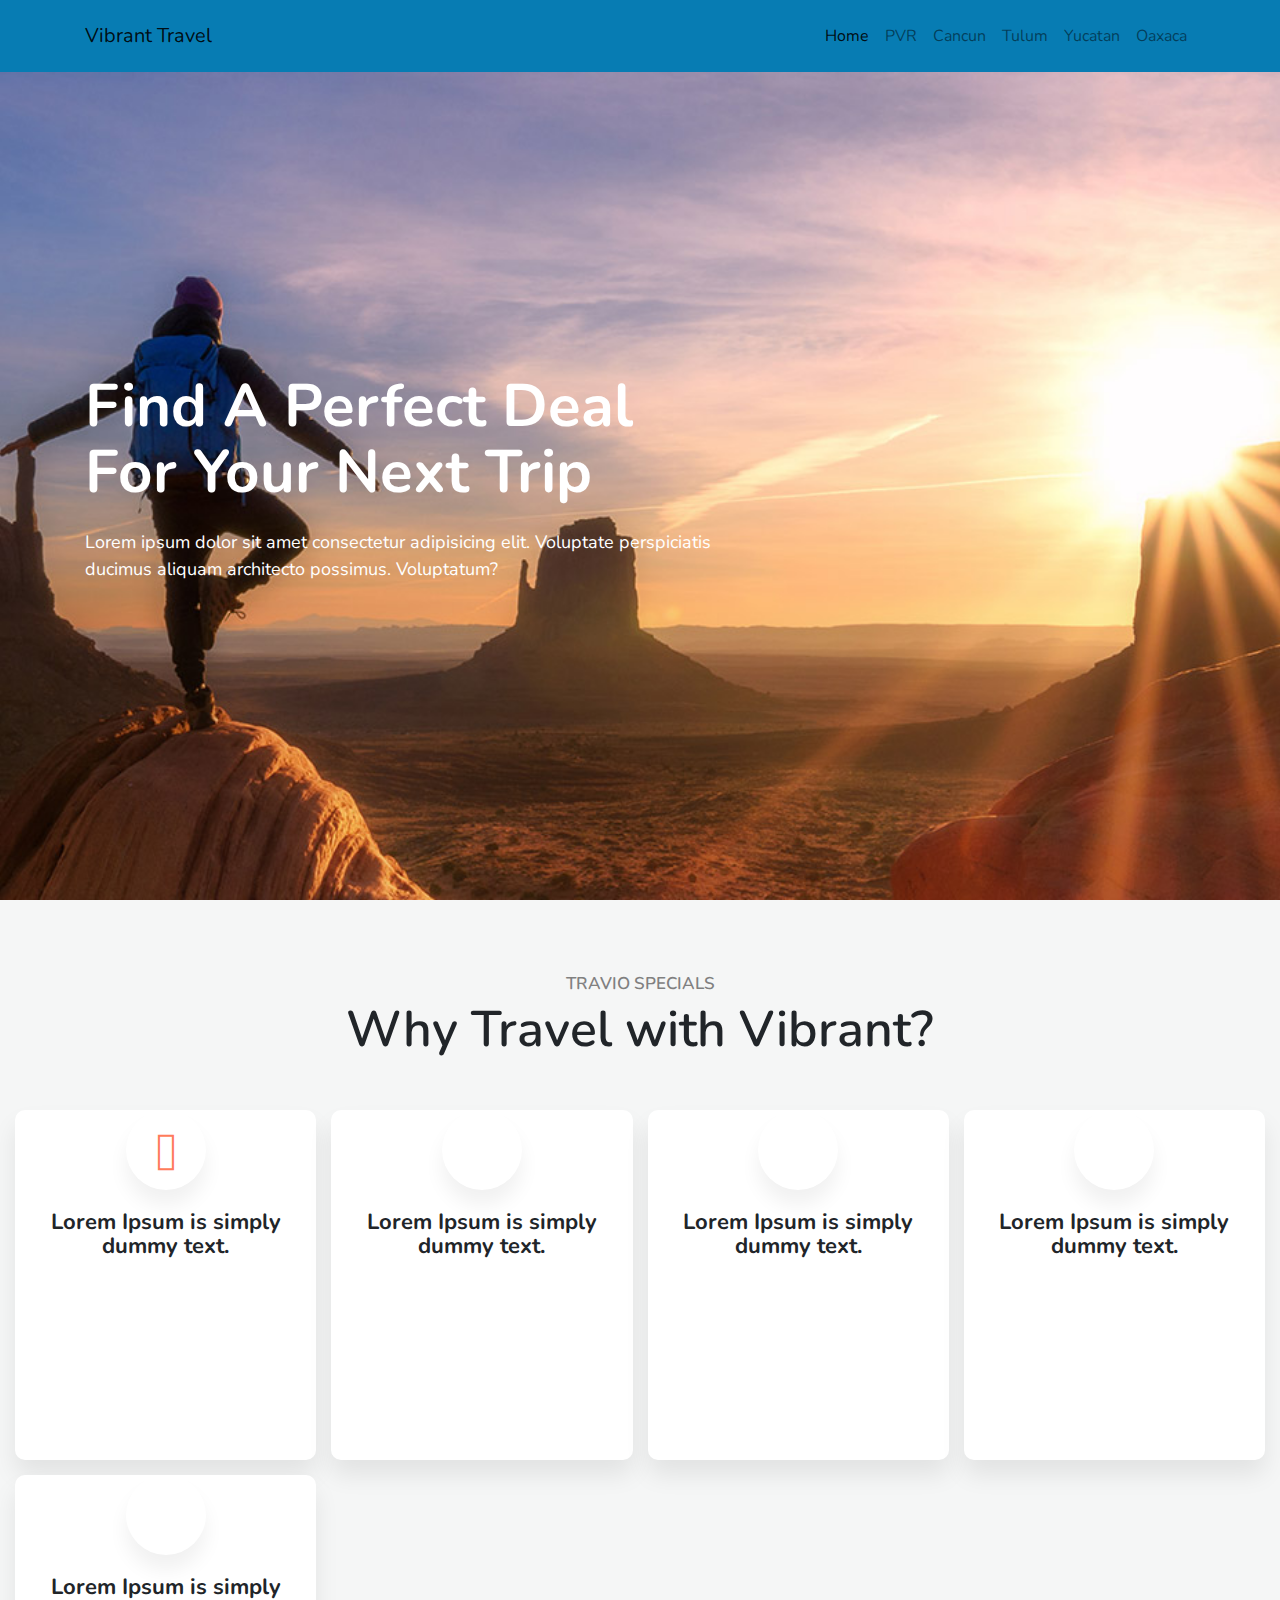
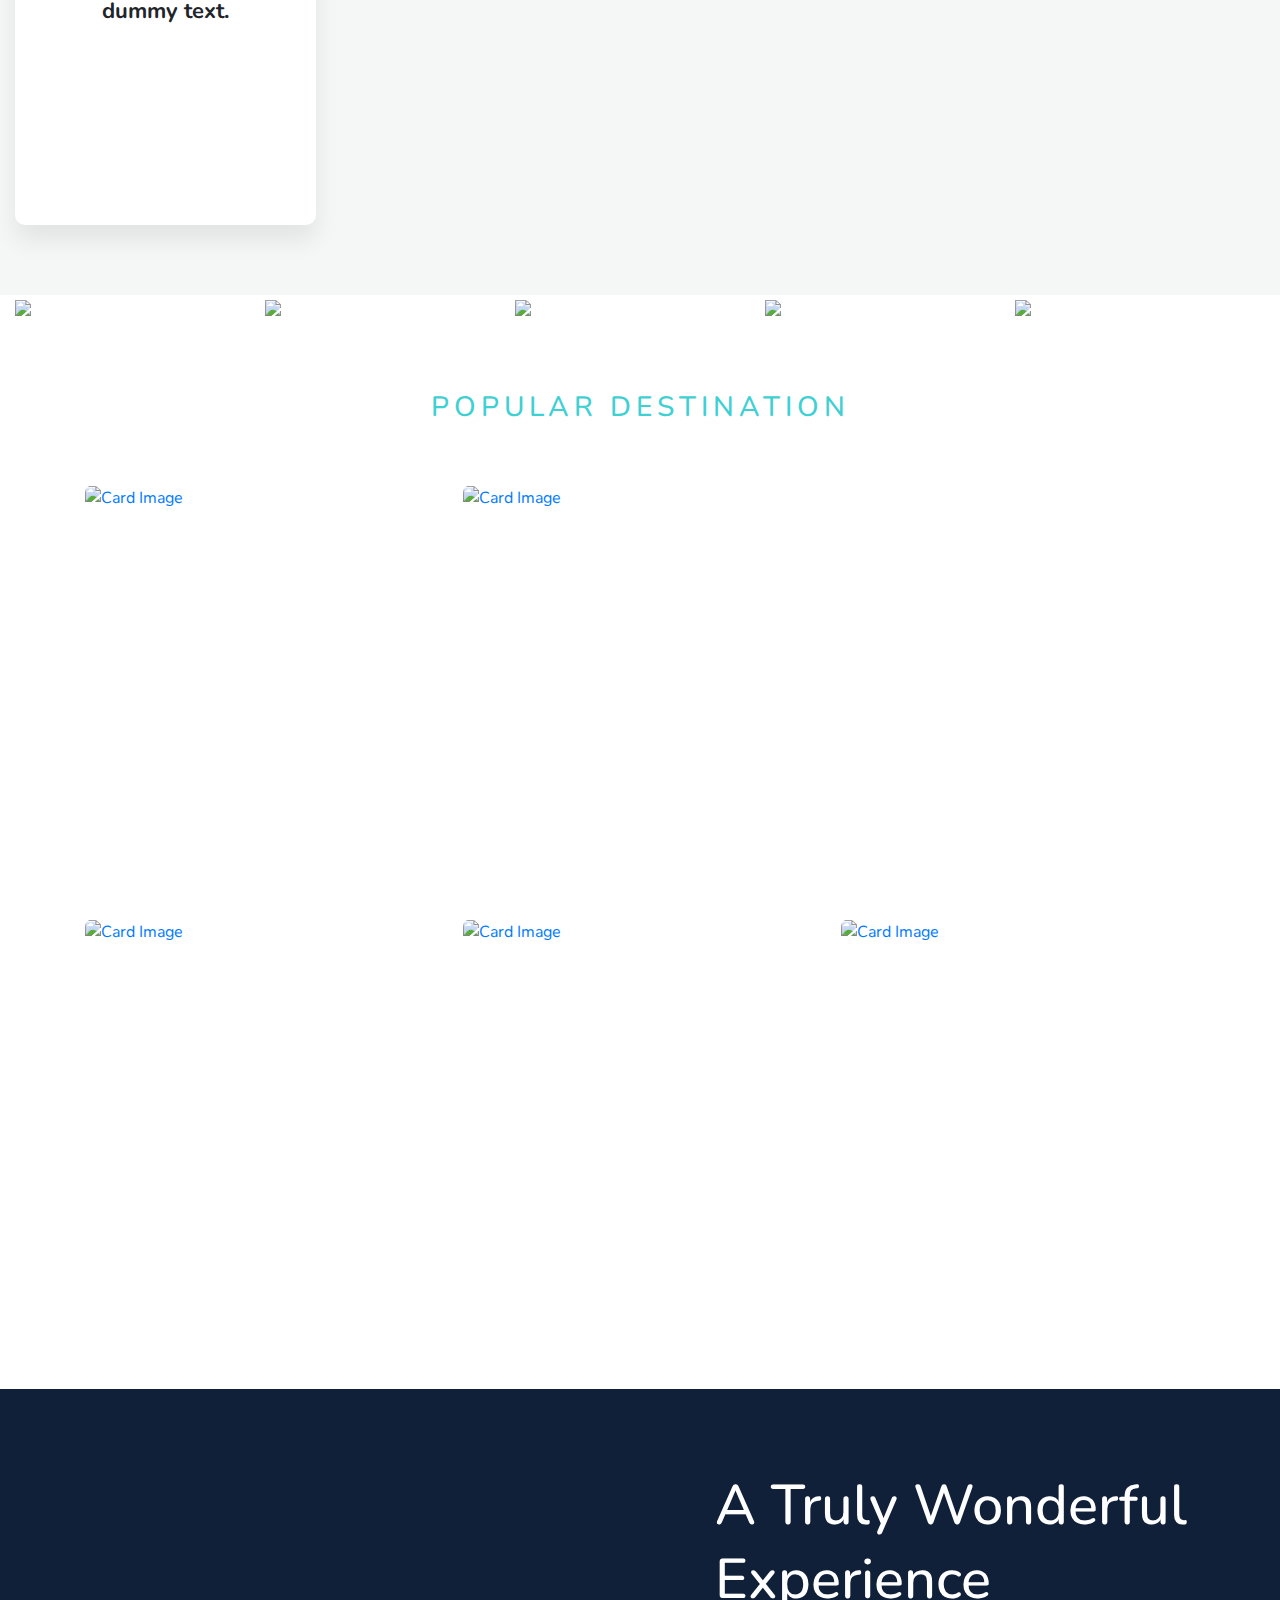
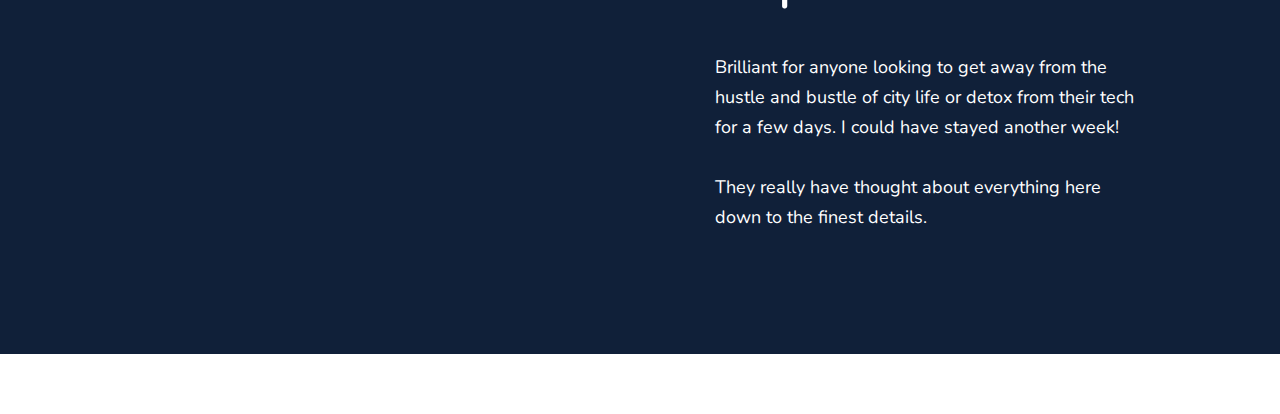
==== commit 154117d7: "some changes" ====
--- a/index.html
+++ b/index.html
@@ -9,13 +9,16 @@
     <link rel="preconnect" href="https://fonts.googleapis.com">
     <link rel="preconnect" href="https://fonts.gstatic.com" crossorigin>
     <script src="https://kit.fontawesome.com/332a215f17.js" crossorigin="anonymous"></script>
+    <link href="https://cdnjs.cloudflare.com/ajax/libs/font-awesome/5.15.4/css/all.min.css" rel="stylesheet">
+
+
     <link rel="stylesheet" href="https://cdnjs.cloudflare.com/ajax/libs/animate.css/4.1.1/animate.min.css" />
     <script src="https://cdnjs.cloudflare.com/ajax/libs/wow/1.1.2/wow.min.js"></script>
 
     <link rel="stylesheet" href="https://stackpath.bootstrapcdn.com/bootstrap/4.3.1/css/bootstrap.min.css"
         integrity="sha384-ggOyR0iXCbMQv3Xipma34MD+dH/1fQ784/j6cY/iJTQUOhcWr7x9JvoRxT2MZw1T" crossorigin="anonymous">
     <link
-        href="https://fonts.googleapis.com/css2?family=Poppins:ital,wght@0,100;0,200;0,300;0,400;0,500;0,600;0,700;0,800;0,900;1,100;1,200;1,300;1,400;1,500;1,600;1,700;1,800;1,900&family=Urbanist:ital,wght@0,100..900;1,100..900&display=swap"
+        href="https://fonts.googleapis.com/css2?family=Lato:ital,wght@0,100;0,300;0,400;0,700;0,900;1,100;1,300;1,400;1,700;1,900&family=Nunito:ital,wght@0,200..1000;1,200..1000&family=Open+Sans:ital,wght@0,300..800;1,300..800&family=Outfit:wght@100..900&family=Poppins:ital,wght@0,100;0,200;0,300;0,400;0,500;0,600;0,700;0,800;0,900;1,100;1,200;1,300;1,400;1,500;1,600;1,700;1,800;1,900&family=Work+Sans:ital,wght@0,100..900;1,100..900&display=swap"
         rel="stylesheet">
     <title>Vibrant Travel</title>
 </head>
@@ -76,82 +79,141 @@
     <!---End of Hero-Image-->
 
     <section class="feature-section">
-        <div class="auto-container">
+        <div class="container-fluid">
             <div class="sec-title text-center">
                 <p>Travio Specials</p>
                 <h2>Why Travel with Vibrant?</h2>
             </div>
-            <div class="row clearfix">
-                <div class="col-lg-3 col-md-6 col-sm-12 feature-block">
-                    <div class="feature-block-one animate__animated animate__fadeInUp" data-wow-delay="00ms"
-                        data-wow-duration="1500ms"
-                        style="visibility: visible; animation-duration: 1500ms; animation-delay: 0ms; animation-name: fadeInUp;">
-                        <div class=" inner-box">
-                            <figure class="image-box">
-                                <img src="https://azim.commonsupport.com/Travio/assets/images/resource/feature-1.jpg"
-                                    alt="">
-                            </figure>
-                            <div class="lower-content">
-                                <div class="icon-box"><i class="icon-1"></i></div>
-                                <h4>2000+ Our Worldwide Guides</h4>
+            <div class="special-tour-details">
+                <div class="feature-block-one animate__animated animate__fadeInUp" data-wow-delay="00ms"
+                    data-wow-duration="1500ms"
+                    style="visibility: visible; animation-duration: 1500ms; animation-delay: 0ms; animation-name: fadeInUp;">
+                    <div class=" inner-box">
+                        <figure class="image-box">
+                            <img src="https://azim.commonsupport.com/Travio/assets/images/resource/feature-1.jpg"
+                                alt="">
+                        </figure>
+                        <div class="lower-content">
+                            <div class="icon-box"><i class="icon-1"></i></div>
+                            <h4>Lorem Ipsum is simply dummy text.</h4>
+                        </div>
+                    </div>
+                </div>
+                <div class="feature-block-one animate__animated animate__fadeInUp" data-wow-delay="200ms"
+                    data-wow-duration="1500ms"
+                    style="visibility: visible; animation-duration: 1500ms; animation-delay: 200ms; animation-name: fadeInUp;">
+                    <div class=" inner-box">
+                        <figure class="image-box"><img
+                                src="https://azim.commonsupport.com/Travio/assets/images/resource/feature-2.jpg" alt="">
+                        </figure>
+                        <div class="lower-content">
+                            <div class="icon-box"><i class="icon-2"></i></div>
+                            <h4>Lorem Ipsum is simply dummy text.</h4>
+                        </div>
+                    </div>
+                </div>
+                <div class="feature-block-one animate__animated animate__fadeInUp" data-wow-delay="400ms"
+                    data-wow-duration="1500ms"
+                    style="visibility: visible; animation-duration: 1500ms; animation-delay: 400ms; animation-name: fadeInUp;">
+                    <div class=" inner-box">
+                        <figure class="image-box"><img
+                                src="https://azim.commonsupport.com/Travio/assets/images/resource/feature-3.jpg" alt="">
+                        </figure>
+                        <div class="lower-content">
+                            <div class="icon-box"><i class="icon-3"></i></div>
+                            <h4>Lorem Ipsum is simply dummy text.</h4>
+                        </div>
+                    </div>
+                </div>
+                <div class="feature-block-one animate__animated animate__fadeInUp" data-wow-delay="400ms"
+                    data-wow-duration="1500ms"
+                    style="visibility: visible; animation-duration: 1500ms; animation-delay: 400ms; animation-name: fadeInUp;">
+                    <div class=" inner-box">
+                        <figure class="image-box"><img
+                                src="https://azim.commonsupport.com/Travio/assets/images/resource/feature-3.jpg" alt="">
+                        </figure>
+                        <div class="lower-content">
+                            <div class="icon-box"><i class="icon-3"></i></div>
+                            <h4>Lorem Ipsum is simply dummy text.</h4>
+                        </div>
+                    </div>
+                </div>
+                <div class="feature-block-one animate__animated animate__fadeInUp" data-wow-delay="600ms"
+                    data-wow-duration="1500ms"
+                    style="visibility: visible; animation-duration: 1500ms; animation-delay: 600ms; animation-name: fadeInUp;">
+                    <div class=" inner-box">
+                        <figure class="image-box"><img
+                                src="https://azim.commonsupport.com/Travio/assets/images/resource/feature-4.jpg" alt="">
+                        </figure>
+                        <div class="lower-content">
+                            <div class="icon-box"><i class="icon-4"></i></div>
+                            <h4>Lorem Ipsum is simply dummy text.</h4>
+                        </div>
+                    </div>
+                </div>
+            </div>
+        </div>
+    </section>
+
+
+    <!-- <section class="features-section pt-100 pb-70">
+        <div class="container">
+            <div class="row align-items-xl-center">
+                <div class="col-xl-5 order-2 order-lg-1">
+                    <div class="features-one_image-box mb-30 wow fadeInLeft" style="visibility: visible;"><img
+                            src="https://gowilds.netlify.app/assets/images/features/feat-9.jpg" alt="Features Image">
+                    </div>
+                </div>
+                <div class="col-xl-7 order-1 order-lg-2">
+                    <div class="features-item-area mb-20 pl-lg-70">
+                        <div class="row">
+                            <div class="col-md-6">
+                                <div class="fancy-icon-box-two" style="visibility: visible;">
+                                    <div class="icon"><i class="fas fa-fire"></i></div>
+                                    <div class="text">
+                                        <h3 class="title">Tent Camping</h3>
+                                        <p>Sit amet consectetur integ tincidunt scelerie nodermen malesuada sceleris
+                                            massa</p>
+                                    </div>
+                                </div>
                             </div>
-                        </div>
-                    </div>
-                </div>
-                <div class="col-lg-3 col-md-6 col-sm-12 feature-block">
-                    <div class="feature-block-one animate__animated animate__fadeInUp" data-wow-delay="200ms"
-                        data-wow-duration="1500ms"
-                        style="visibility: visible; animation-duration: 1500ms; animation-delay: 200ms; animation-name: fadeInUp;">
-                        <div class=" inner-box">
-                            <figure class="image-box"><img
-                                    src="https://azim.commonsupport.com/Travio/assets/images/resource/feature-2.jpg"
-                                    alt="">
-                            </figure>
-                            <div class="lower-content">
-                                <div class="icon-box"><i class="icon-2"></i></div>
-                                <h4>100% Trusted Tour Agency</h4>
+                            <div class="col-md-6">
+                                <div class="fancy-icon-box-two" style="visibility: visible;">
+                                    <div class="icon"><i class="flaticon-biking-mountain"></i></div>
+                                    <div class="text">
+                                        <h3 class="title">Mountain Biking</h3>
+                                        <p>Sit amet consectetur integ tincidunt scelerie nodermen malesuada sceleris
+                                            massa</p>
+                                    </div>
+                                </div>
                             </div>
-                        </div>
-                    </div>
-                </div>
-                <div class="col-lg-3 col-md-6 col-sm-12 feature-block">
-                    <div class="feature-block-one animate__animated animate__fadeInUp" data-wow-delay="400ms"
-                        data-wow-duration="1500ms"
-                        style="visibility: visible; animation-duration: 1500ms; animation-delay: 400ms; animation-name: fadeInUp;">
-                        <div class=" inner-box">
-                            <figure class="image-box"><img
-                                    src="https://azim.commonsupport.com/Travio/assets/images/resource/feature-3.jpg"
-                                    alt="">
-                            </figure>
-                            <div class="lower-content">
-                                <div class="icon-box"><i class="icon-3"></i></div>
-                                <h4>12+ Years of Travel Experience</h4>
+                            <div class="col-md-6">
+                                <div class="fancy-icon-box-two" style="visibility: visible;">
+                                    <div class="icon"><i class="flaticon-fishing-2"></i></div>
+                                    <div class="text">
+                                        <h3 class="title">Fishing &amp; Boat</h3>
+                                        <p>Sit amet consectetur integ tincidunt scelerie nodermen malesuada sceleris
+                                            massa</p>
+                                    </div>
+                                </div>
                             </div>
-                        </div>
-                    </div>
-                </div>
-                <div class="col-lg-3 col-md-6 col-sm-12 feature-block">
-                    <div class="feature-block-one animate__animated animate__fadeInUp" data-wow-delay="600ms"
-                        data-wow-duration="1500ms"
-                        style="visibility: visible; animation-duration: 1500ms; animation-delay: 600ms; animation-name: fadeInUp;">
-                        <div class=" inner-box">
-                            <figure class="image-box"><img
-                                    src="https://azim.commonsupport.com/Travio/assets/images/resource/feature-4.jpg"
-                                    alt="">
-                            </figure>
-                            <div class="lower-content">
-                                <div class="icon-box"><i class="icon-4"></i></div>
-                                <h4>98% of Our Travelers are Happy</h4>
+                            <div class="col-md-6">
+                                <div class="fancy-icon-box-two" style="visibility: visible;">
+                                    <div class="icon"><i class="flaticon-caravan"></i></div>
+                                    <div class="text">
+                                        <h3 class="title">RV Caravan Tent</h3>
+                                        <p>Sit amet consectetur integ tincidunt scelerie nodermen malesuada sceleris
+                                            massa</p>
+                                    </div>
+                                </div>
                             </div>
                         </div>
                     </div>
                 </div>
             </div>
         </div>
-    </section>
-
-
-    <!------>
+    </section> -->
+
     <section class="instagram mb-5">
         <div class="container-fluid">
 
@@ -197,92 +259,109 @@
     </section>
     <!---->
 
-    <!---Popular Places-->
     <section>
-        <!-- Popular Places -->
-        <div class="popular section-bg img-effect">
-            <div class="container">
-                <div class="row">
-                    <div class="col-xl-12">
-                        <div class="section-title text-center">
-                            <h1 class="text-white">Popular Places </h1>
-                        </div>
-                    </div>
-                </div>
-            </div>
-        </div>
-        <!--/ End of Popular Places-->
-        <!-- Other Popular  -->
-        <div class="all-image">
-            <div class="container">
-                <div class="row">
-                    <div class="col-xl-5 col-md-5">
-                        <div class="single-img">
-                            <div class="img-thumb">
-                                <img src="https://i.postimg.cc/FK4dtp7z/img-1.jpg" alt="">
-                            </div>
-                            <div class="img-hover">
-                                <div class="title">
-                                    <h3>Lorem Ipsum</h3>
-                                </div>
-                            </div>
-                        </div>
-                    </div>
-                    <div class="col-xl-7 col-md-7">
-                        <div class="single-img">
-                            <div class="img-thumb">
-                                <img src="https://i.postimg.cc/gkx63rCz/img-2.jpg" alt="">
-                            </div>
-
-                            <div class="img-hover">
-                                <div class="title">
-                                    <h3>Lorem Ipsum</h3>
-                                </div>
-                            </div>
-                        </div>
-                    </div>
-                    <div class="col-xl-4 col-md-6 col-lg-4">
-                        <div class="single-img radial">
-                            <div class="img-thumb">
-                                <img src="https://i.postimg.cc/Hnd1dJbQ/img-3.jpg" alt="">
-                            </div>
-                            <div class="img-hover">
-                                <div class="title">
-                                    <h3>Lorem Ipsum</h3>
-                                </div>
-                            </div>
-                        </div>
-                    </div>
-                    <div class="col-xl-4 col-md-6 col-lg-4">
-                        <div class="single-img radial">
-                            <div class="img-thumb">
-                                <img src="https://i.postimg.cc/2SwbDvvx/img-4.jpg" alt="">
-                            </div>
-                            <div class="img-hover">
-                                <div class="title">
-                                    <h3>Lorem Ipsum</h3>
-                                </div>
-                            </div>
-                        </div>
-                    </div>
-                    <div class="col-xl-4 col-md-12 col-lg-4">
-                        <div class="single-img radial">
-                            <div class="img-thumb">
-                                <img src="https://i.postimg.cc/TwmTRMFX/img-5.jpg" alt="">
-                            </div>
-                            <div class="img-hover">
-                                <div class="title">
-                                    <h3>Lorem Ipsum</h3>
-                                </div>
-                            </div>
-                        </div>
-                    </div>
-                </div>
-            </div>
-        </div>
-
-    </section>
-    <!--end of Popular Places-->
+        <div class="static-img">
+            <img src="https://i.pinimg.com/736x/84/70/94/847094a5d2df67f4fc7a7a6b77bcfe7b.jpg" alt="" class="w-100">
+        </div>
+    </section>
+
+
+    <section class="popular-destination-sec">
+        <div class="popular-destination-sec-1"></div>
+        <div class="container">
+            <div class="text-center">
+                <h3 class="popular-destination-title">POPULAR DESTINATION
+                </h3>
+            </div>
+            <div class="popular-destination-middle"></div>
+            <div class="popular-destination-grid">
+                <div class="cs_grid_item">
+                    <a href="destination-details.html" class="popular-destination-card">
+                        <div class="w-100 h-100">
+                            <img src="https://travelpro-html.vercel.app/assets/images/popular_destination_1.jpeg"
+                                alt="Card Image" class="w-100 h-100 cs_zoom_in">
+                        </div>
+                        <div class="content position-absolute">
+                            <h2 class="">Eiffel Tower</h2>
+                            <p class="mb-0">Paris, 24 Trips</p>
+                        </div>
+                    </a>
+                </div>
+                <div class="cs_grid_item">
+                    <a href="destination-details.html" class="popular-destination-card">
+                        <div class="w-100 h-100">
+                            <img src="https://travelpro-html.vercel.app/assets/images/popular_destination_2.jpeg"
+                                alt="Card Image" class="w-100 h-100 cs_zoom_in">
+                        </div>
+                        <div class="content position-absolute">
+                            <h2 class="">
+                                Pryde Mountains</h2>
+                            <p class="mb-0">
+                                Prydelands, 100 Trips</p>
+                        </div>
+                    </a>
+                </div>
+                <div class="cs_grid_item">
+                    <a href="destination-details.html" class="popular-destination-card">
+                        <div class="w-100 h-100">
+                            <img src="https://travelpro-html.vercel.app/assets/images/popular_destination_3.jpeg"
+                                alt="Card Image" class="w-100 h-100 cs_zoom_in">
+                        </div>
+                        <div class="content position-absolute">
+                            <h2 class="">Lao Lading Island</h2>
+                            <p class="mb-0">Krabal, 12 Trips</p>
+                        </div>
+                    </a>
+                </div>
+                <div class="cs_grid_item">
+                    <a href="destination-details.html" class="popular-destination-card">
+                        <div class="w-100 h-100">
+                            <img src="https://travelpro-html.vercel.app/assets/images/popular_destination_4.jpeg"
+                                alt="Card Image" class="w-100 h-100 cs_zoom_in">
+                        </div>
+                        <div class="content position-absolute">
+                            <h2 class="">Ton Kwen Temple</h2>
+                            <p class="mb-0">Thailand, 20 Trips</p>
+                        </div>
+                    </a>
+                </div>
+                <div class="cs_grid_item">
+                    <a href="destination-details.html" class="popular-destination-card">
+                        <div class="cs_card_thumb w-100 h-100">
+                            <img src="https://travelpro-html.vercel.app/assets/images/popular_destination_5.jpeg"
+                                alt="Card Image" class="w-100 h-100 cs_zoom_in">
+                        </div>
+                        <div class="content position-absolute">
+                            <h2 class="">Taj Mahal</h2>
+                            <p class="mb-0">Thailand, 50 Trips</p>
+                        </div>
+                    </a>
+                </div>
+            </div>
+        </div>
+        <div class="popular-destination-sec-2"></div>
+    </section>
+
+
+    <section class="middle-banner-section"
+        style="background-image: url(https://travelpro-html.vercel.app/assets/images/banner_bg.jpeg);">
+        <div class="middle-banner-blank"></div>
+        <div class="container">
+            <div class="middle-banner-text">
+                <h2 class="middle-banner-title animate__animated animate__fadeInRight" data-wow-delay="00ms"
+                    data-wow-duration="1500ms"
+                    style="visibility: visible; animation-duration: 1500ms; animation-delay: 200ms;">
+                    A Truly Wonderful Experience
+                </h2>
+
+                <p class="middle-banner-sub-title">Brilliant for anyone looking to get away from the hustle and
+                    bustle of city life or detox from their tech for a few days. I could have stayed another
+                    week!<br><br>
+                    They really have thought about everything here down to the finest details.</p>
+            </div>
+        </div>
+        <div class="middle-banner-blank-2"></div>
+    </section>
     <script>
         new WOW().init();
     </script>
--- a/index.css
+++ b/index.css
@@ -18,7 +18,7 @@
 body {
   margin: 0;
   padding: 0;
-  font-family: "Urbanist", sans-serif !important;
+  font-family: "Nunito", sans-serif !important;
 }
 
 .navbar {
@@ -93,51 +93,7 @@
   }
 }
 /*====End of Hero Section===*/
-.btn-search {
-  background: #021633 !important;
-  border: 2px solid #021633;
-  color: #fff !important;
-  margin-left: 3px !important;
-}
-.btn-search:hover {
-  border: 2px solid #021633;
-  background: transparent;
-  color: #021633;
-}
-.section-search {
-  background: #018ca5;
-}
-
-@media (min-width: 768px) {
-  .tabulation-search {
-    margin-top: -60px;
-  }
-}
-
-.tab-search .nav-pills p {
-  margin-bottom: 0;
-}
-
-.tab-search .nav-pills .nav-link {
-  float: left;
-  border-radius: 0;
-  margin-bottom: 0;
-  background: white;
-}
-.tab-search .nav-pills .nav-link.active {
-  background: #5f9fff;
-}
-@media (min-width: 768px) {
-  .tab-search .nav-pills .nav-link.active {
-    margin-top: -10px;
-  }
-}
-@media (max-width: 767.98px) {
-  .tab-search .nav-pills .nav-link {
-    display: block;
-    width: 100%;
-  }
-}
+
 /*====Welcome Section====*/
 .heading-section h2 {
   text-transform: uppercase;
@@ -183,596 +139,92 @@
     transform: skewX(-20deg);
   }
 }
-/*==========Popular Places===========*/
-/*----Popular Places---*/
-.popular {
-  background-image: url(https://i.postimg.cc/mgQkS98s/hero-2.jpg);
-  background-size: cover;
-  background-position: center center;
-  background-repeat: no-repeat;
-  position: relative;
-  padding-top: 180px;
-  padding-bottom: 340px;
-}
-.popular:before {
-  position: absolute;
-  width: 100%;
-  height: 100%;
-  left: 0;
-  top: 0;
-  background: linear-gradient(rgba(26, 144, 255, 0.5), rgba(236, 5, 236, 0.4)),
-    url(./images/hero-2.jpg) center;
-  background-size: cover;
-  background-repeat: no-repeat;
-  content: "";
-}
-.all-image {
-  padding-bottom: 75px;
-  position: relative;
-  margin-top: -295px;
-}
-.all-image .single-img {
-  position: relative;
+
+/* Future Section */
+
+.feature-section {
+  padding: 70px 0;
+}
+
+.feature-section .special-tour-details {
+  display: grid;
+  grid-template-columns: repeat(5, 1fr);
+  gap: 15px;
+}
+
+@media only screen and (max-width: 767px) {
+  .feature-section .special-tour-details {
+    grid-template-columns: repeat(1, 1fr);
+    gap: 5px;
+  }
+}
+
+@media only screen and (max-width: 1023px) {
+  .feature-section .special-tour-details {
+    grid-template-columns: repeat(3, 1fr);
+    gap: 15px;
+  }
+}
+
+@media only screen and (max-width: 1361px) {
+  .feature-section .special-tour-details {
+    grid-template-columns: repeat(4, 1fr);
+    gap: 15px;
+  }
+}
+
+.features-one_image-box {
+  margin-left: -90px;
+  margin-bottom: 30px;
+}
+
+.features-one_image-box img {
+  border-radius: 305px 305px 0px 0px;
+  max-width: 100%;
+}
+
+.features-item-area {
   margin-bottom: 20px;
-  overflow: hidden;
-}
-.all-image .single-img .img-thumb {
-  height: 410px;
-}
-.all-image .single-img .img-thumb img {
-  width: 100%;
-  height: 100%;
-}
-.all-image .single-img .img-hover {
-  position: absolute;
-  left: 0;
-  top: 0;
-  width: 100%;
-  height: 100%;
-  text-align: center;
-  background: rgba(2, 58, 110, 0.6);
-  transform: translateX(-50%);
-  transition: 0.5s;
-  opacity: 0;
-  overflow: hidden;
-}
-.all-image .single-img .img-hover .title {
-  position: absolute;
-  top: 50%;
-  left: 0;
-  right: 0;
-  text-align: center;
-  transform: translateY(-50%);
-}
-.all-image .single-img .img-hover h3 {
-  color: #fff;
-  font-size: 24px;
-  font-weight: bold;
-}
-.all-image .single-img:hover .img-hover {
-  transform: translateX(0%);
-  opacity: 1;
-}
-
-/*==========End of Popular Places===========*/
-/*========== Services section===========*/
-.services .icon-circle {
-  text-align: center;
-  padding: 40px 20px;
-  transition: all ease-in-out 0.3s;
-  box-shadow: 2px 4px rgba(19, 19, 19, 0.5);
-}
-.services .icon-circle.purple {
-  background: #3e0283;
-  color: #fff;
-}
-.services .icon-circle.pink {
-  background: #c405ca;
-  color: #fff;
-}
-.services .icon-circle.yellow {
-  background: #f7a91a;
-  color: #fff;
-}
-.services .icon-circle.blue {
-  background: #021633;
-  color: #fff;
-}
-.services .icon-circle .icon {
-  margin: 0 auto;
-  width: 64px;
-  height: 64px;
-  border-radius: 50px;
-  border: 1px solid #fff;
-  display: flex;
-  align-items: center;
-  justify-content: center;
-  margin-bottom: 20px;
-  transition: ease-in-out 0.3s;
-  color: #fff;
-}
-.services .icon-circle .icon i {
-  font-size: 28px;
-}
-.services .icon-circle h4 {
-  font-weight: bold;
-  margin-bottom: 15px;
-  font-size: 24px;
-}
-.services .icon-circle p {
-  line-height: 24px;
-  font-size: 14px;
-  margin-bottom: 0;
-}
-.services .icon-circle:hover {
-  border-color: #025277;
-  box-shadow: 0px 0 25px 0 rgba(3, 75, 122, 0.1);
-}
-.services .icon-circle:hover .icon {
-  color: #fff;
-  background: #004299;
-}
-/*==========End of Services section===========*/
-.team .member {
-  margin-bottom: 20px;
-  overflow: hidden;
-  text-align: center;
-  border-radius: 5px;
-  background: #fff;
-  box-shadow: 0px 2px 15px rgba(0, 0, 0, 0.1);
-}
-.team .member .member-img {
-  position: relative;
-  overflow: hidden;
-}
-.team .member .social {
-  position: absolute;
-  left: 0;
-  bottom: 0;
-  right: 0;
-  height: 40px;
-  opacity: 0;
-  transition: ease-in-out 0.3s;
-  text-align: center;
-  background: rgba(255, 255, 255, 0.8);
-}
-.team .member .social a {
-  transition: color 0.3s;
-  color: #000;
-  margin: 0 10px;
-  padding-top: 8px;
+}
+
+.fancy-icon-box-two {
+  padding: 40px 30px 30px;
+  -webkit-box-shadow: 0px 10px 60px rgba(0, 0, 0, 0.1);
+  box-shadow: 0px 10px 60px rgba(0, 0, 0, 0.1);
+  border-radius: 10px;
+  -webkit-transition: all 0.3s ease-out 0s;
+  transition: all 0.3s ease-out 0s;
+}
+
+.fancy-icon-box-two {
+  padding: 40px 30px 30px;
+  -webkit-box-shadow: 0px 10px 60px rgba(0, 0, 0, 0.1);
+  box-shadow: 0px 10px 60px rgba(0, 0, 0, 0.1);
+  border-radius: 10px;
+  -webkit-transition: all 0.3s ease-out 0s;
+  transition: all 0.3s ease-out 0s;
+}
+
+.fancy-icon-box-two .icon {
+  width: 100px;
+  height: 100px;
+  border-radius: 50%;
+  display: -webkit-inline-box;
+  display: -ms-inline-flexbox;
+  display: inline-flex;
+  /* margin-bottom: 28px; */
+  font-size: 50px;
+  -webkit-transition: all 0.4s ease-out 0s;
+  transition: all 0.4s ease-out 0s;
+}
+
+.fancy-icon-box-two .text h3.title {
+  margin-bottom: 10px;
+  font-weight: 800;
+}
+
+.fancy-icon-box-two i {
   display: inline-block;
-}
-.team .member .social a:hover {
-  color: #2181ff;
-}
-.team .member .social i {
-  font-size: 18px;
-  margin: 0 2px;
-}
-.team .member .member-info {
-  padding: 25px 15px;
-}
-
-.team .member .member-info h4 {
-  font-weight: bold;
-  margin-bottom: 5px;
-  font-size: 18px;
-  color: #000;
-}
-
-.team .member .member-info span {
-  display: block;
-  font-size: 14px;
-  font-weight: lighter;
-  color: #000;
-}
-
-.team .member .member-info p {
-  font-style: italic;
-  font-style: 15px;
-  line-height: 26px;
-  color: #000;
-}
-
-.team .member:hover .social {
-  opacity: 1;
-}
-/*======Package section==========*/
-.package {
-  position: relative;
-  z-index: 1;
-}
-.package:after {
-  position: absolute;
-  left: 0;
-  bottom: 0;
-  width: 100%;
-  height: 46%;
-  content: "";
-  background-color: #02acf0;
-}
-.package .package-1 {
-  position: relative;
-  z-index: 1;
-  background-color: #02acf0;
-}
-@media (max-width: 576px) {
-  .package .package-1 {
-    margin-bottom: 250px;
-  }
-}
-.package .package-1 .package-text {
-  position: absolute;
-  right: 0px;
-  top: 0px;
-  width: 271px;
-  background: #02acf0;
-  padding: 35px 22px;
-  box-shadow: 0px 0px 0px 10px rgba(2, 3, 63, 0.5);
-  margin: 10px;
-}
-@media (max-width: 576px) {
-  .package .package-1 .package-text {
-    top: 50%;
-  }
-}
-.package .package-1 .package-text p {
-  color: #fff;
-  margin-top: 35px;
-}
-.package .package-1 .package-text .btn-package {
-  margin-top: 22px;
-}
-.btn-package {
-  background: #030157;
-  color: #fff;
-  margin-right: 5px;
-  margin-left: 5px;
-}
-/*=======End of package section=====*/
-/*======= historical places section=====*/
-.historical-places {
-  padding-top: 130px;
-  padding-bottom: 140px;
-  background: #f7fafd;
-}
-.historical-places .single-dest {
-  background: #fff;
-  border-radius: 5px;
-  overflow: hidden;
-  transition: 0.3s;
-  margin-bottom: 30px;
-}
-.historical-places .single-dest .thumb {
-  position: relative;
-  overflow: hidden;
-}
-.historical-places .single-dest .thumb img {
-  width: 100%;
-}
-.historical-places .single-dest .thumb .price {
-  position: absolute;
-  background: #02acf0;
-  padding: 7px 18px 4px 18px;
-  display: inline-block;
-  top: 20px;
-  left: 20px;
-  border-radius: 18px;
-  color: #fff;
-  font-size: 16px;
-  transition: 0.3s;
-}
-.historical-places .single-dest .dest-info {
-  padding: 27px 20px 25px 20px;
-}
-.historical-places .single-dest .dest-info h3 {
-  font-size: 22px;
-  font-weight: bold;
-  color: #040e27;
-  margin-bottom: 0;
-  transition: 0.3s;
-}
-.historical-places .single-dest .dest-info p {
-  font-size: 14px;
-  font-weight: lighter;
-  color: #000;
-  margin-top: 2px;
-  margin-bottom: 7px;
-}
-.historical-places .single-dest .dest-info .rating span i {
-  font-size: 12px;
-  color: #f88408;
-}
-.historical-places .single-dest .dest-info .rating span a {
-  font-size: 14px;
-  color: #000;
-  margin-left: 5px;
-}
-.historical-places .single-dest .dest-info .rating .days {
-  font-size: 14px;
-  font-weight: light;
-  color: #000;
-}
-.historical-places .single-dest .dest-info .rating .days i {
-  margin-right: 8px;
-}
-.historical-places .single-dest .dest-info .rating .days a {
-  font-size: 14px;
-  color: #000;
-}
-.historical-places .single-dest:hover {
-  box-shadow: 0 10px 20px rgba(0, 0, 0, 0.5);
-}
-.historical-places .single-dest:hover .dest-info h3 {
-  color: #030942;
-}
-.historical-places .single-dest:hover .thumb .price {
-  background: #0292f1;
-}
-.historical-places .btn-hist {
-  margin-top: 10px;
-}
-.btn-hist {
-  background-color: #030157 !important;
-  color: #fff !important;
-  margin-right: 5px;
-  margin-left: 5px;
-  animation: skew 3s infinite;
-  animation-direction: normal;
-  transform: skew(20deg);
-  animation-direction: alternate;
-  padding: 3px 3px;
-}
-@keyframes skew {
-  0% {
-    transform: skewX(20deg);
-  }
-  100% {
-    transform: skewX(-20deg);
-  }
-}
-/*=======End of historical places section=====*/
-/*======Testimonial section===*/
-.testimonial-section {
-  padding-bottom: 60px;
-}
-.testimonial-section .section-title h2 {
-  font-weight: 60px;
-  color: #000;
-  margin-top: 0;
-}
-.testimonial-item {
-  margin-bottom: 40px;
-}
-.testimonial-item .test-date {
-  font-size: 11px;
-  letter-spacing: 1.2px;
-  color: #242424;
-  opacity: 0.5;
-  font-weight: 600;
-  line-height: 36px;
-}
-.testimonial-item h4 {
-  color: #242424;
-  font-weight: 600;
-  margin-bottom: 6px;
-}
-.testimonial-item .rating {
-  margin-bottom: 15px;
-}
-.testimonial-item .rating i {
-  color: #ed8a19;
-}
-.testimonial-item p {
-  letter-spacing: 0.2px;
-  margin-bottom: 30px;
-}
-.testimonial-item .customer {
-  overflow: hidden;
-}
-.testimonial-item .customer .customer-photo {
-  float: left;
-  margin-right: 18px;
-}
-.testimonial-item .customer .customer-photo img {
-  height: 60px;
-  width: 60px;
-  border-radius: 50%;
-}
-.testimonial-item .customer .test-text {
-  float: left;
-  padding-top: 5px;
-}
-.testimonial-item .customer .test-text h6 {
-  color: #033e55;
-  font-weight: 600;
-  line-height: 24px;
-}
-.testimonial-item .customer .test-text h6 span {
-  display: block;
-  font-size: 12px;
-  color: #242424;
-  letter-spacing: 0.2px;
-}
-/*=====End of testimonial section===*/
-/*=====blog section===*/
-.blog-section {
-  padding-bottom: 50px;
-}
-.single-blog {
-  margin-bottom: 42px;
-}
-.single-blog img {
-  min-width: 100%;
-  margin-bottom: 30px;
-}
-.single-blog .blog-detail {
-  margin-bottom: 10px;
-}
-.single-blog .blog-detail .blog-detail {
-  font-size: 16px;
-  color: #030942;
-  display: inline-block;
-  margin-right: 8px;
-}
-.single-blog .blog-detail .tag {
-  font-size: 16px;
-  color: #030942;
-}
-.single-blog h4 a {
-  color: #030942;
-  font-weight: bold;
-  line-height: 30px;
-}
-/*=====End of blog section===*/
-/*=====Contact section===*/
-.contact .icon-box {
-  color: #030942;
-  text-align: center;
-  box-shadow: 0 0 15px rgba(2, 81, 160, 0.6);
-  padding: 20px 0 30px 0;
-}
-.contact .icon-box i.fab {
-  font-size: 20px;
-  color: #0292f1;
-  border-radius: 50%;
-  padding: 8px;
-  background: #030942;
-}
-.contact .icon-box h3 {
-  font-size: 20px;
-  color: #000;
-  font-weight: bold;
-  margin: 10px 0;
-}
-.contact .icon-box p {
-  padding: 0;
-  line-height: 24px;
-  font-size: 14px;
-  margin-bottom: 0;
-}
-.contact .social-links {
-  margin-top: 15px;
-  display: flex;
-  justify-content: center;
-}
-.contact .social-links a {
-  font-size: 16px;
-  display: inline-block;
-  color: #fff;
-  line-height: 1;
-  margin: 0 8px;
-  transition: 0.3s;
-  padding: 10px;
-  border-radius: 50px;
-  border: 1px solid #030942;
-}
-.contact .social-links a:hover {
-  color: #fff;
-  border-color: #030942;
-  background: #0292f1;
-}
-.contact form {
-  box-shadow: 0 0 15px rgba(2, 81, 160, 0.6);
-  padding: 27px;
-}
-/*=====End of contact section===*/
-.instagram .container-fluid {
-  padding-left: 0;
-  padding-right: 0;
-}
-.instagram .insta-img {
-  display: block;
-  height: 280px;
-  position: relative;
-}
-.instagram .insta-img .icon {
-  position: absolute;
-  top: 0;
-  left: 0;
-  right: 0;
-  bottom: 0;
-  background: rgba(47, 137, 5225, 0.8);
-  opacity: 0;
-  transition: all 0.3s ease;
-}
-.instagram .insta-img:hover .icon {
-  opacity: 1;
-}
-.instagram .heading-section h2 {
-  font-size: 30px;
-}
-#footer {
-  padding: 0 0 30px 0;
-  color: #000;
-  font-size: 16px;
-  background: #0292f1;
-}
-#footer .footer-newsletter {
-  padding: 50px 0;
-  background: #0292f1;
-  text-align: center;
-  font-size: 15px;
-}
-#footer .footer-newsletter h4 {
-  font-size: 24px;
-  margin: 0 0 20px 0;
-  padding: 0;
-  line-height: 1;
-  font-weight: bold;
-  color: #000;
-}
-#footer .footer-newsletter form {
-  margin-top: 30px;
-  background: #fff;
-  padding: 6px 10px;
-  position: relative;
-  border-radius: 4px;
-  box-shadow: 0px 2px 15px rgba(0, 25, 41, 0.4);
-  text-align: left;
-}
-#footer .footer-newsletter form input[type="email"] {
-  border: 0;
-  padding: 4px 8px;
-  width: calc(100% - 100px);
-}
-#footer .footer-newsletter form input[type="submit"] {
-  position: absolute;
-  top: 0;
-  right: -2px;
-  bottom: 0;
-  border: 0;
-  background: none;
-  font-size: 16px;
-  padding: 0 20px;
-  background: #030942;
-  color: #fff;
-  transition: 0.3s;
-  border-radius: 0 4px 4px 0;
-  box-shadow: 0px 2px 15px rgba(253, 253, 253, 0.7);
-}
-#footer .footer-newsletter form input[type="submit"]:hover {
-  background: #0292f1;
-}
-#footer .copyright {
-  float: left;
-  color: #000;
-}
-#footer .credits {
-  float: right;
-  font-size: 16px;
-  color: #000;
-}
-#footer .credits a {
-  color: #000;
-}
-@media (max-width: 575px) {
-  #footer .copyright,
-  #footer .credits {
-    float: none;
-    text-align: center;
-  }
 }
 
 /* Feature section */
@@ -813,8 +265,8 @@
   display: block;
   font-size: 50px;
   line-height: 60px;
-  font-family: "Playfair Display", serif;
-  font-weight: 900;
+  /* font-family: "Playfair Display", serif; */
+  font-weight: 600;
 }
 
 .feature-block-one .inner-box {
@@ -824,13 +276,15 @@
   overflow: hidden;
   background: #ffffff;
   box-shadow: 0px 15px 25px 0px rgba(0, 0, 0, 0.08);
-}
-
-.feature-block-one .inner-box .image-box {
-  position: relative;
-  display: block;
-  overflow: hidden;
-}
+  height: 350px;
+  max-height: 500px;
+}
+
+/* @media only screen and (max-width: 2561px) {
+  .feature-block-one .inner-box {
+    height: 350px;
+  }
+} */
 
 .feature-block-one .inner-box .image-box::before {
   position: absolute;
@@ -917,6 +371,150 @@
   }
 }
 
+.special-tour-details {
+}
+
+/* Middle Banner Styles */
+.middle-banner-section {
+  background-color: #102039;
+  background-size: cover;
+  background-repeat: no-repeat;
+  background-position: center;
+  margin: 60px 0;
+}
+
+.middle-banner-text {
+  max-width: 480px;
+  margin-left: auto;
+  color: #fff;
+}
+
+.middle-banner-title {
+  margin-bottom: 35px;
+  color: #fff;
+  font-size: 56px;
+  line-height: 1.327em;
+}
+
+.middle-banner-sub-title {
+  margin-bottom: 42px;
+  max-width: 420px;
+  font-size: 18px;
+  line-height: 1.667em;
+}
+
+@media screen and (min-width: 992px) {
+  .middle-banner-blank {
+    height: 80px;
+  }
+
+  .middle-banner-blank-2 {
+    height: 80px;
+  }
+}
+
+.popular-destination-sec .popular-destination-sec-1 {
+  text-align: center;
+}
+
+.popular-destination-sec .popular-destination-title {
+  margin-bottom: 5px;
+  text-transform: uppercase;
+  letter-spacing: 5px;
+  color: #3fd0d4;
+}
+
+.popular-destination-sec .popular-destination-title h2 {
+  font-weight: 600;
+  font-size: 56px;
+  line-height: 1.327em;
+}
+
+@media screen and (min-width: 992px) {
+  .popular-destination-sec .popular-destination-middle {
+    height: 55px;
+  }
+}
+
+.popular-destination-grid .cs_grid_item:nth-child(2) {
+  grid-column: auto / span 2;
+}
+
+.popular-destination-sec .popular-destination-grid {
+  display: grid;
+  grid-template-columns: repeat(3, 1fr);
+  gap: 24px;
+}
+
+@media (max-width: 767px) {
+  .popular-destination-sec .popular-destination-grid {
+    grid-template-columns: repeat(1, 1fr);
+  }
+  .popular-destination-grid .cs_grid_item:nth-child(2) {
+    grid-column: auto;
+  }
+
+  .popular-destination-card .content {
+    padding: 20px 30px !important;
+  }
+
+  .popular-destination-card .content h2 {
+    font-size: 30px !important;
+    margin-bottom: 5px !important;
+  }
+}
+
+/* @media (max-width: 991px) {
+  .popular-destination-sec .popular-destination-grid {
+    grid-template-columns: repeat(2, 1fr);
+  }
+} */
+
+.popular-destination-sec .popular-destination-card {
+  height: 410px;
+  display: block;
+  border-radius: 8px;
+  position: relative !important;
+  overflow: hidden;
+}
+
+.popular-destination-sec a:hover {
+  text-decoration: none;
+  color: #3fd0d4;
+}
+
+.popular-destination-sec a:hover img.cs_zoom_in {
+  transform: scale(1.1);
+}
+
+.popular-destination-card img {
+  object-fit: cover;
+  transition: all 0.5s ease-in-out;
+}
+
+.popular-destination-card .content {
+  width: 100%;
+  padding: 30px 35px;
+  left: 0;
+  bottom: 0;
+  pointer-events: none;
+}
+
+.popular-destination-card .content h2 {
+  margin-bottom: 10px;
+  color: #fff;
+  font-weight: 500;
+  font-size: 35px;
+  line-height: 35px;
+}
+
+.popular-destination-card .content p {
+  color: #fff;
+  font-weight: 500;
+  font-size: 18px;
+  line-height: 18px;
+}
+
 /* Culum Country Styles */
 .tulum-section {
   position: relative;
@@ -949,7 +547,6 @@
 .tulum-section .content-box h1 {
   font-size: 50px;
   line-height: 60px;
-  font-family: "Playfair Display", sans-serif;
   color: #ffffff;
   font-weight: 900;
   margin-bottom: 14px;
@@ -1045,7 +642,7 @@
   border: 1px solid #e4e8e9;
 }
 
-.country-details-sec ul {
+ul {
   list-style: none;
   padding: 0px;
   margin: 0px;
@@ -1076,3 +673,244 @@
   margin-right: 40px;
   border-right: 1px solid #e4e8e9;
 }
+
+.destination-details-wrapper .destination-info h3.title {
+  font-size: 48px;
+  line-height: 56px;
+  margin-bottom: 25px;
+}
+
+.destination-details-wrapper .destination-info .meta {
+  margin-bottom: 10px;
+}
+
+.destination-details-wrapper .destination-info .meta span {
+  font: 400 18px;
+  margin-bottom: 10px;
+}
+.destination-details-wrapper .destination-info .meta span.location i {
+  margin-right: 10px;
+}
+
+.destination-details-wrapper .destination-info .meta ul {
+  margin: 0px;
+  padding: 0px;
+  list-style-type: none;
+}
+
+.destination-details-wrapper .destination-info .meta .ratings li {
+  display: inline-block;
+}
+
+.destination-details-wrapper .destination-info .meta .ratings li i {
+  color: #f7921e;
+}
+
+.destination-details-wrapper .destination-info p {
+  margin-bottom: 38px;
+}
+
+.destination-details-wrapper .destination-info img {
+  margin-bottom: 40px;
+}
+
+.destination-details-wrapper .destination-info h3 {
+  margin-bottom: 20px;
+  font-weight: 800;
+}
+
+.destination-details-wrapper .destination-info p {
+  margin-bottom: 38px;
+}
+
+.destination-details-wrapper .destination-info .features-list {
+  display: -webkit-box;
+  display: -ms-flexbox;
+  display: flex;
+  -ms-flex-wrap: wrap;
+  flex-wrap: wrap;
+  margin-bottom: 40px;
+}
+
+.destination-details-wrapper
+  .destination-info
+  .features-list
+  li:not(:last-child) {
+  margin-right: 20px;
+}
+
+.destination-details-wrapper .destination-info .features-list li {
+  margin-bottom: 20px;
+}
+
+.destination-details-wrapper .destination-info .features-list li span {
+  padding: 15px 20px;
+  font-size: 18px;
+  font-weight: 600;
+  -webkit-box-shadow: 0px 10px 60px rgba(0, 0, 0, 0.15);
+  box-shadow: 0px 10px 60px rgba(0, 0, 0, 0.15);
+  border-radius: 10px;
+  background-color: #fff;
+  display: inline-block;
+}
+
+.destination-details-wrapper .destination-info .features-list li span i {
+  margin-right: 15px;
+  color: #f7921e;
+}
+
+/* Tulum Page section */
+
+/* Breadcumb Section Styles */
+.breadcumb-sec {
+  display: flex;
+  align-items: center;
+  padding: 15px 0;
+  border-top: 1px solid #ddde28;
+}
+
+.breadcumb-sec .breadcumb-content {
+  align-items: center;
+  justify-content: space-between;
+  margin: -5px 0;
+}
+
+.breadcumb-sec .breadcumb-content .col-auto {
+  padding: 5px 0;
+}
+
+.breadcumb-sec .breadcumb-content .col-auto .breadcumb-content-row {
+  color: #697488;
+  align-items: center;
+  margin: -2.5px -5px;
+  font-size: 14px;
+}
+
+.breadcumb-sec
+  .breadcumb-content
+  .col-auto
+  .breadcumb-content-row
+  .breadcumb-name {
+  padding: 3px 5px;
+}
+
+.breadcumb-sec .breadcumb-content .breadcumb-city {
+  color: #697488;
+  font-size: 14px;
+}
+
+/* Banner Section Styles */
+.banner-section {
+  padding-bottom: 60px;
+}
+
+.banner-section .banner-img {
+  position: relative;
+  display: flex;
+}
+
+.banner-section .banner-img .banner-content {
+  position: absolute;
+  z-index: 2;
+  padding: 60px 50px;
+  color: #ffffff;
+}
+
+.banner-section .banner-img .banner-content h1 {
+  font-weight: 600;
+  font-size: 50px;
+}
+
+.banner-section .city-features {
+  align-items: center;
+  margin: -10px;
+  padding-top: 20px;
+}
+
+.banner-section .city-features .col {
+  padding: 10px;
+}
+
+.banner-section .city-features .city-features-box {
+  padding: 10px;
+}
+
+.banner-section .city-features .city-features-box button {
+  width: 100%;
+  border: 1px solid #ddde28;
+  border-radius: 4px;
+  display: flex;
+  justify-content: center;
+  padding: 15px 20px;
+  font-weight: 500;
+  font-size: 16px;
+  flex-direction: column;
+}
+
+.banner-section .city-features .city-features-box button i {
+  margin-bottom: 10px;
+  font-size: 25px;
+}
+
+.banner-section .city-features .city-features-box button span {
+  font-size: 16px;
+  font-weight: 700;
+}
+
+.banner-section .visiting-location {
+  padding: 40px 0 0 0;
+}
+
+/* .banner-section .visiting-location .col-auto {
+  padding: 10px 0;
+} */
+
+.banner-section .visiting-location .col-auto h2 {
+  font-weight: 700;
+}
+
+.banner-section .visiting-location p {
+  color: #051036;
+  font-size: 15px;
+}
+
+.banner-section .content-border {
+  border: 1px solid #ddde28;
+  margin: 30px 0;
+}
+
+.banner-section .weather-info h2 {
+  font-size: 22px;
+  font-weight: 600;
+  padding: 10px 0;
+}
+
+.banner-section .weather-info .weather-month {
+  font-size: 15px;
+  line-height: 1;
+  font-weight: 600;
+}
+
+.banner-section .weather-info .weather-celc {
+  font-size: 22px;
+  font-weight: 600;
+  margin-top: 10px;
+}
+
+.banner-section .weather-info .weather-celc span {
+  color: #697488;
+  margin-left: 15px;
+}
+
+.banner-section .general-info h5 {
+  font-size: 15px;
+}
+
+.banner-section .general-info h6 {
+  font-weight: 700;
+}
+
+.banner-section .general-info span {
+  color: #697488;
+  font-size: 15px;
+}
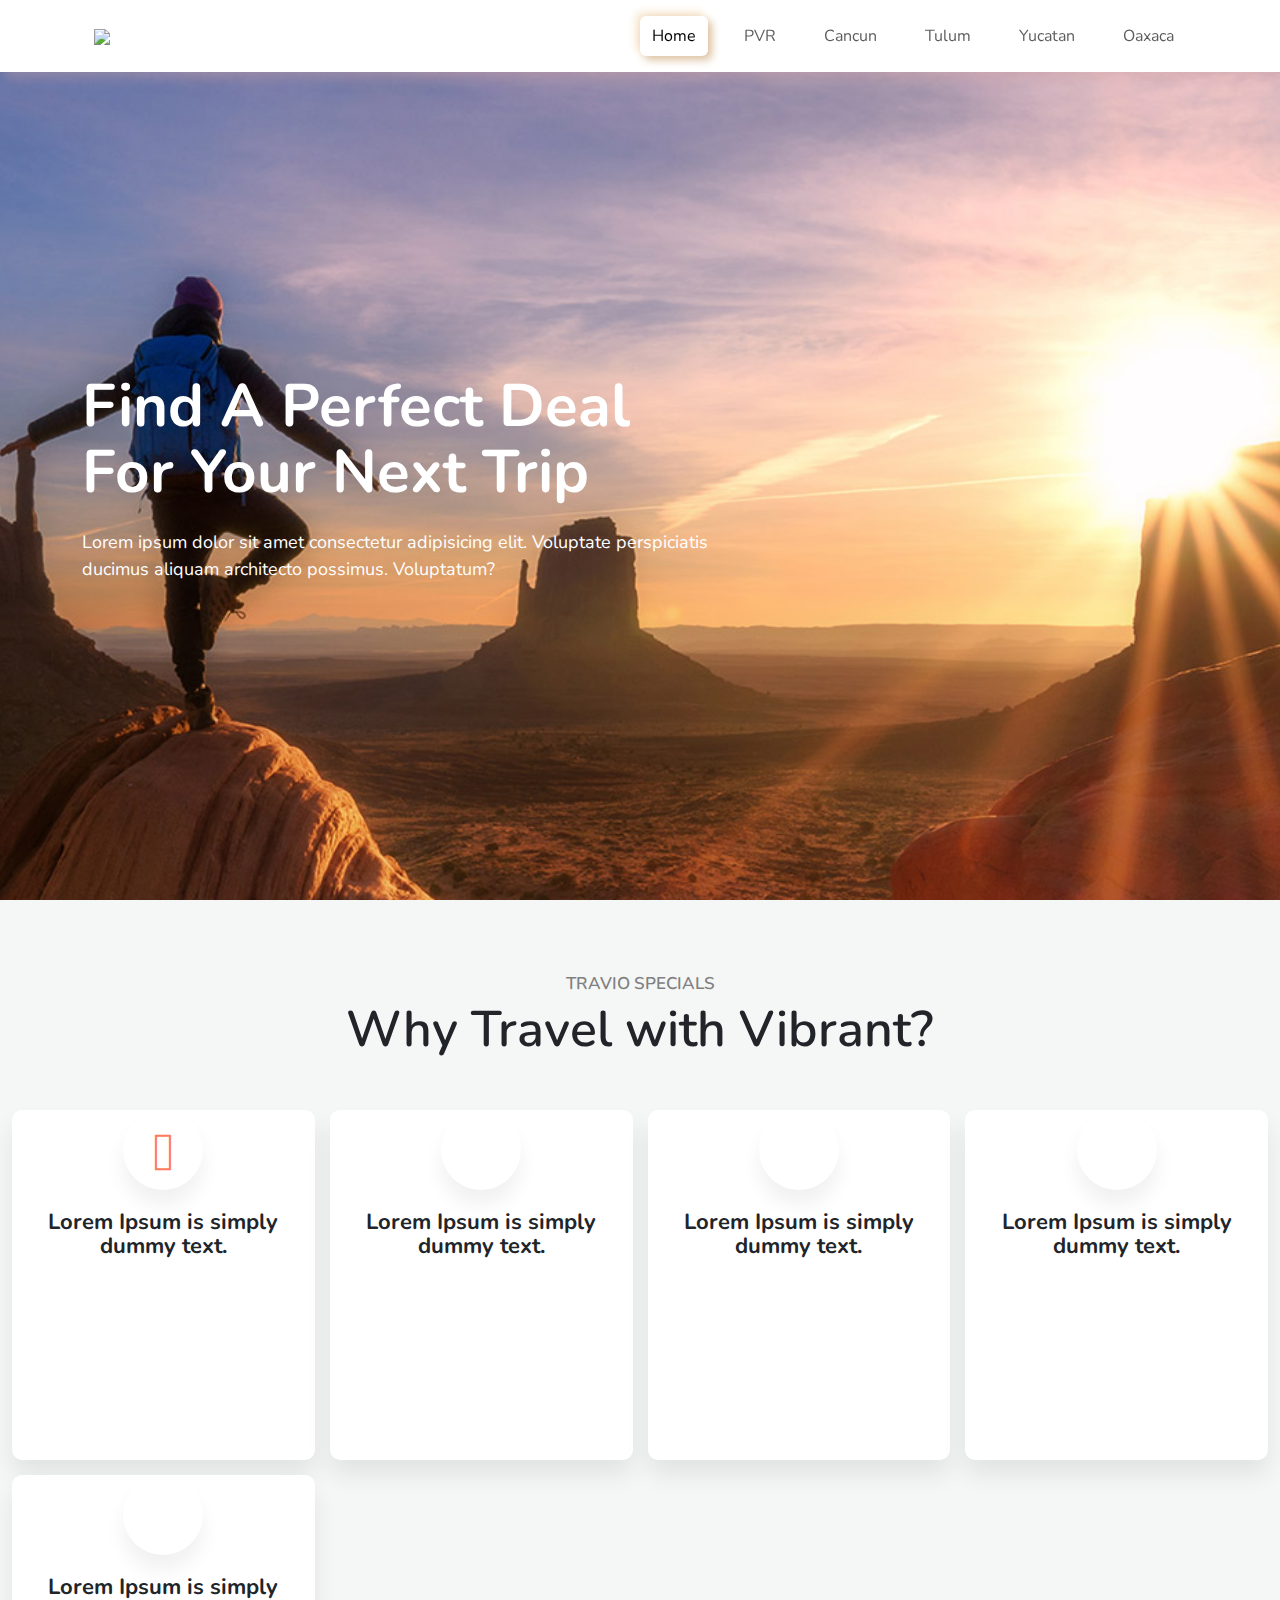
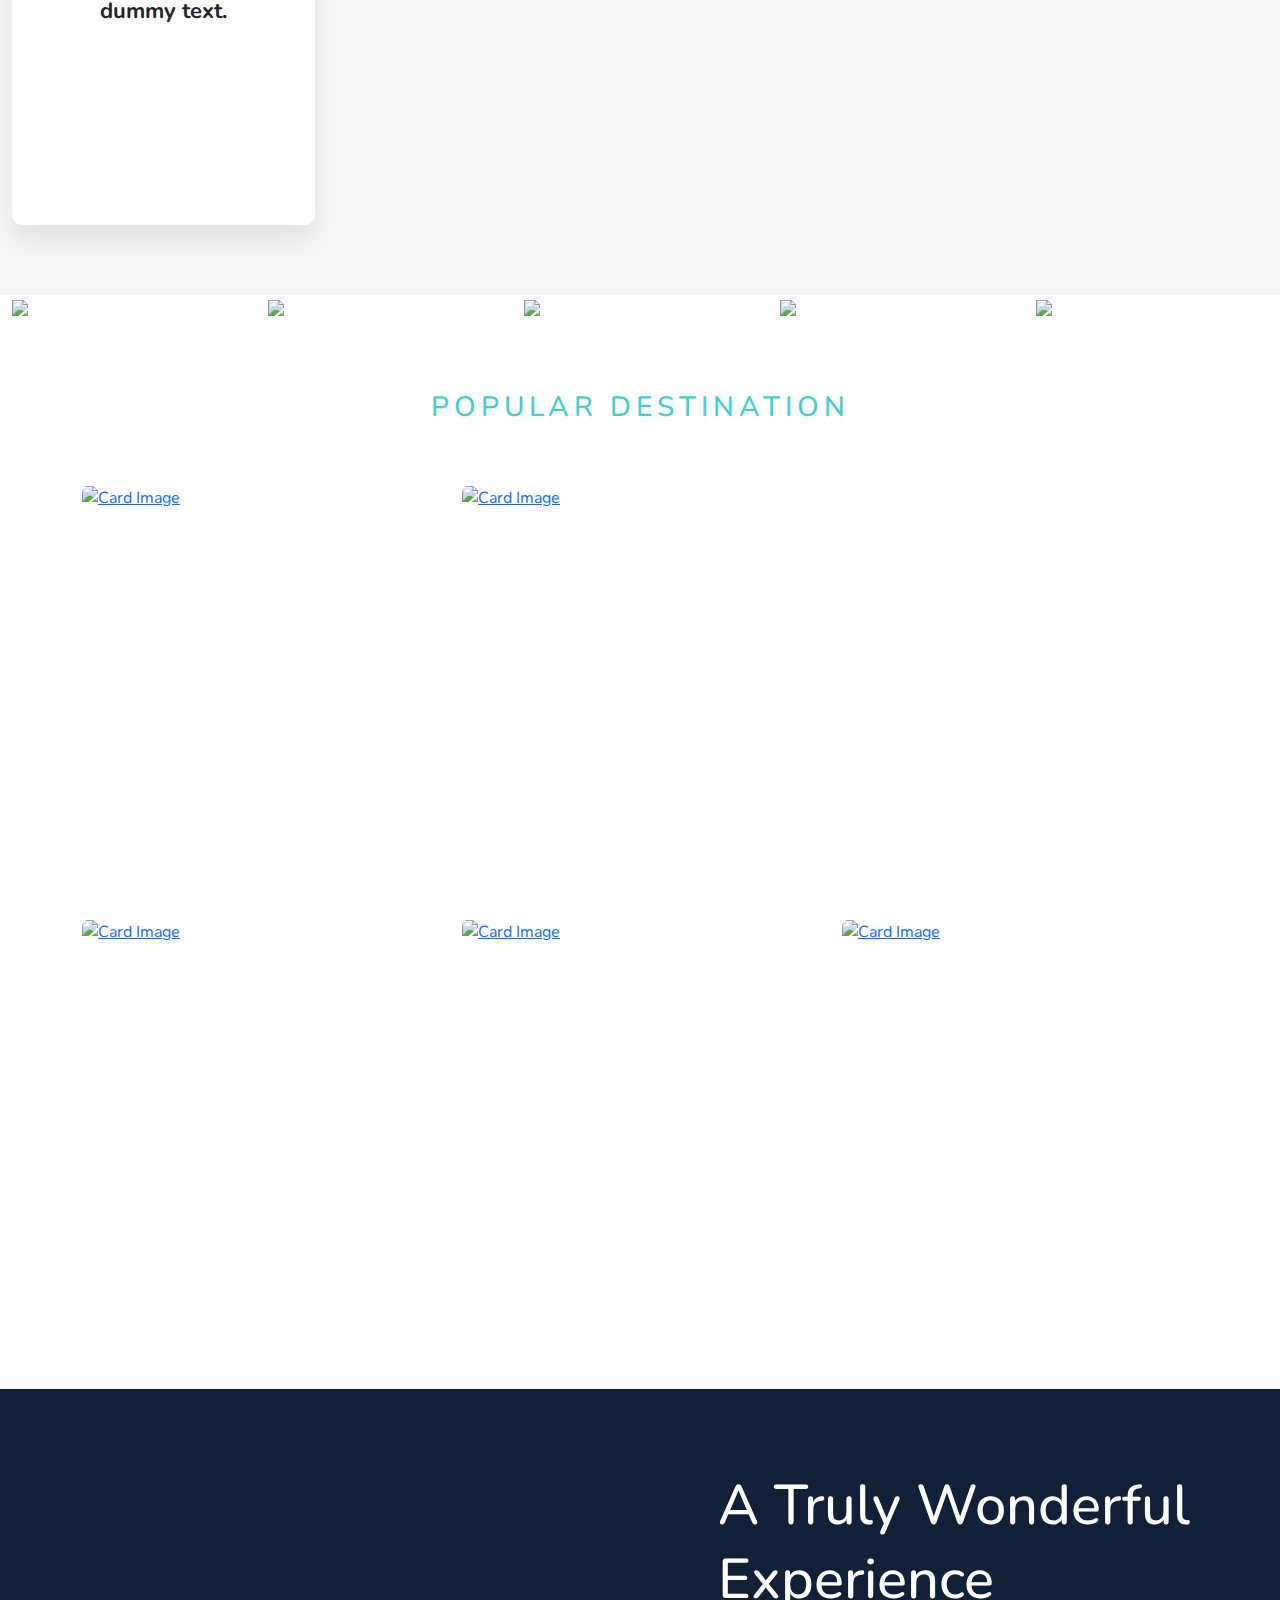
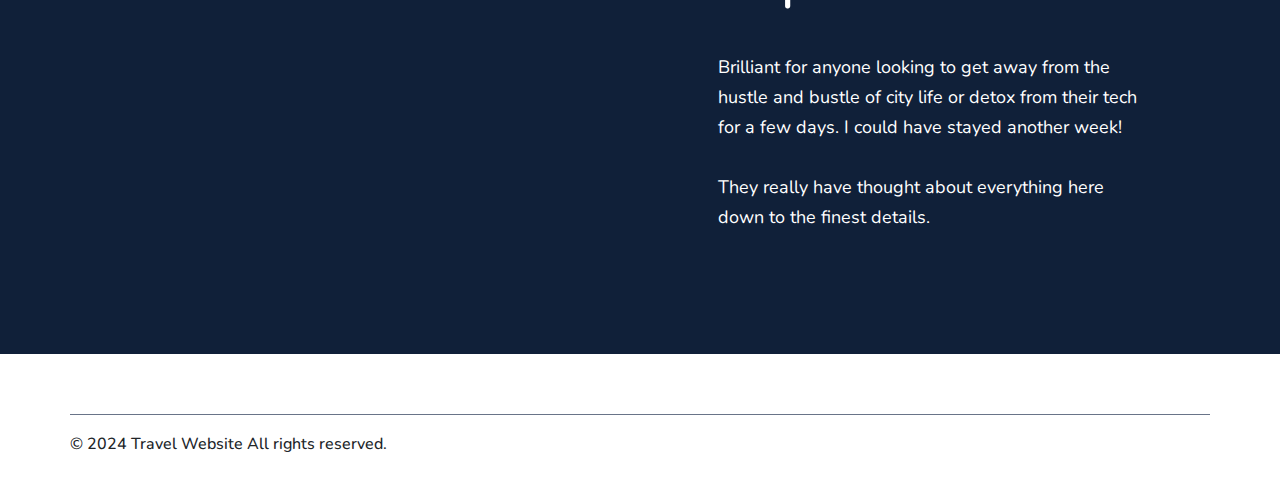
==== commit 453c9f8f: "all changes" ====
--- a/index.html
+++ b/index.html
@@ -1,160 +1,241 @@
 <!DOCTYPE html>
 <html lang="en">
-
-<head>
+  <head>
     <meta charset="UTF-8" />
     <meta name="viewport" content="width=device-width, initial-scale=1.0" />
     <link rel="stylesheet" href="index.css" />
-    <link rel="preconnect" href="https://fonts.googleapis.com">
-    <link rel="preconnect" href="https://fonts.googleapis.com">
-    <link rel="preconnect" href="https://fonts.gstatic.com" crossorigin>
-    <script src="https://kit.fontawesome.com/332a215f17.js" crossorigin="anonymous"></script>
-    <link href="https://cdnjs.cloudflare.com/ajax/libs/font-awesome/5.15.4/css/all.min.css" rel="stylesheet">
-
-
-    <link rel="stylesheet" href="https://cdnjs.cloudflare.com/ajax/libs/animate.css/4.1.1/animate.min.css" />
+    <link rel="preconnect" href="https://fonts.googleapis.com" />
+    <link rel="preconnect" href="https://fonts.googleapis.com" />
+    <link rel="preconnect" href="https://fonts.gstatic.com" crossorigin />
+    <script
+      src="https://kit.fontawesome.com/332a215f17.js"
+      crossorigin="anonymous"
+    ></script>
+    <link
+      href="https://cdnjs.cloudflare.com/ajax/libs/font-awesome/5.15.4/css/all.min.css"
+      rel="stylesheet"
+    />
+
+    <link
+      rel="stylesheet"
+      href="https://cdnjs.cloudflare.com/ajax/libs/animate.css/4.1.1/animate.min.css"
+    />
     <script src="https://cdnjs.cloudflare.com/ajax/libs/wow/1.1.2/wow.min.js"></script>
 
-    <link rel="stylesheet" href="https://stackpath.bootstrapcdn.com/bootstrap/4.3.1/css/bootstrap.min.css"
-        integrity="sha384-ggOyR0iXCbMQv3Xipma34MD+dH/1fQ784/j6cY/iJTQUOhcWr7x9JvoRxT2MZw1T" crossorigin="anonymous">
+    <!-- Bootstrap CSS -->
     <link
-        href="https://fonts.googleapis.com/css2?family=Lato:ital,wght@0,100;0,300;0,400;0,700;0,900;1,100;1,300;1,400;1,700;1,900&family=Nunito:ital,wght@0,200..1000;1,200..1000&family=Open+Sans:ital,wght@0,300..800;1,300..800&family=Outfit:wght@100..900&family=Poppins:ital,wght@0,100;0,200;0,300;0,400;0,500;0,600;0,700;0,800;0,900;1,100;1,200;1,300;1,400;1,500;1,600;1,700;1,800;1,900&family=Work+Sans:ital,wght@0,100..900;1,100..900&display=swap"
-        rel="stylesheet">
+      href="https://cdn.jsdelivr.net/npm/bootstrap@5.3.0-alpha1/dist/css/bootstrap.min.css"
+      rel="stylesheet"
+    />
+    <!-- Bootstrap JS -->
+    <script src="https://cdn.jsdelivr.net/npm/bootstrap@5.3.0-alpha1/dist/js/bootstrap.bundle.min.js"></script>
+    <link
+      href="https://fonts.googleapis.com/css2?family=Lato:ital,wght@0,100;0,300;0,400;0,700;0,900;1,100;1,300;1,400;1,700;1,900&family=Nunito:ital,wght@0,200..1000;1,200..1000&family=Open+Sans:ital,wght@0,300..800;1,300..800&family=Outfit:wght@100..900&family=Poppins:ital,wght@0,100;0,200;0,300;0,400;0,500;0,600;0,700;0,800;0,900;1,100;1,200;1,300;1,400;1,500;1,600;1,700;1,800;1,900&family=Work+Sans:ital,wght@0,100..900;1,100..900&display=swap"
+      rel="stylesheet"
+    />
     <title>Vibrant Travel</title>
-</head>
-
-<body>
-
-    <nav class="navbar navbar-expand-lg navbar-light main-navbar
-      bg m-navbar-light" id="main-navbar">
-        <div class="container">
-            <a class="navbar-brand" href="#">Vibrant Travel</a>
-            <button class="navbar-toggler" type="button" data-toggle="collapse" data-target="#my-nav"
-                aria-controls="p-nav" aria-expanded="false" aria-label="toggle-navigation">
-                <span>Menu</span>
-            </button>
-            <div class="collapse navbar-collapse" id="my-nav">
-                <ul class="navbar-nav ml-auto">
-                    <li class="nav-item active">
-                        <a href="index.html" class="nav-link">Home</a>
-                    </li>
-                    <li class="nav-item">
-                        <a href="#" class="nav-link">PVR</a>
-                    </li>
-                    <li class="nav-item">
-                        <a href="#" class="nav-link">Cancun</a>
-                    </li>
-                    <li class="nav-item">
-                        <a href="./Tulum.html" class="nav-link">Tulum</a>
-                    </li>
-                    <li class="nav-item">
-                        <a href="#" class="nav-link">Yucatan</a>
-                    </li>
-                    <li class="nav-item">
-                        <a href="#" class="nav-link">Oaxaca</a>
-                    </li>
-                </ul>
-            </div>
-        </div>
+  </head>
+
+  <body>
+    <nav class="navbar navbar-expand-sm navbar-light sticky-top" id="neubar">
+      <div class="container">
+        <a class="navbar-brand" href="index.html"
+          ><img
+            src="https://i.pinimg.com/736x/2e/cf/73/2ecf7364cd78b7222311518159a72179.jpg"
+            height="70"
+        /></a>
+        <button
+          class="navbar-toggler"
+          type="button"
+          data-bs-toggle="collapse"
+          data-bs-target="#navbarNavDropdown"
+          aria-controls="navbarNavDropdown"
+          aria-expanded="false"
+          aria-label="Toggle navigation"
+        >
+          <span class="navbar-toggler-icon"></span>
+        </button>
+
+        <div class="collapse navbar-collapse" id="navbarNavDropdown">
+          <ul class="navbar-nav ms-auto">
+            <li class="nav-item">
+              <a class="nav-link mx-2 active" aria-current="page" href="index.html"
+                >Home</a
+              >
+            </li>
+            <li class="nav-item">
+              <a class="nav-link mx-2" href="./pvr.html">PVR</a>
+            </li>
+            <li class="nav-item">
+              <a class="nav-link mx-2" href="./cancun.html">Cancun</a>
+            </li>
+            <li class="nav-item">
+              <a class="nav-link mx-2" href="./Tulum.html">Tulum</a>
+            </li>
+            <li class="nav-item">
+              <a class="nav-link mx-2" href="./yucatan.html">Yucatan</a>
+            </li>
+            <li class="nav-item">
+              <a class="nav-link mx-2" href="./oaxaca.html">Oaxaca</a>
+            </li>
+          </ul>
+        </div>
+      </div>
     </nav>
     <!--End of navbar-->
     <!---Hero-Image-->
     <section class="hero-wrap">
-        <div class="overlay"></div>
-        <div class="container">
-            <div class="row no-gutters main-text align-items-center">
-                <div class="col-lg-7 col-md-6 d-flex align-items-end">
-                    <div class="text">
-                        <h1 class="mb-4 text-capitalize">find a perfect deal<br>
-                            for your next trip
-                        </h1>
-                        <p style="font-size:18px;">
-                            Lorem ipsum dolor sit amet consectetur adipisicing elit. Voluptate perspiciatis ducimus
-                            aliquam architecto possimus. Voluptatum?</p>
-                    </div>
-                </div>
-            </div>
-        </div>
+      <div class="overlay"></div>
+      <div class="container">
+        <div class="row no-gutters main-text align-items-center">
+          <div class="col-lg-7 col-md-6 d-flex align-items-end">
+            <div class="text">
+              <h1 class="mb-4 text-capitalize">
+                find a perfect deal<br />
+                for your next trip
+              </h1>
+              <p style="font-size: 18px">
+                Lorem ipsum dolor sit amet consectetur adipisicing elit.
+                Voluptate perspiciatis ducimus aliquam architecto possimus.
+                Voluptatum?
+              </p>
+            </div>
+          </div>
+        </div>
+      </div>
     </section>
     <!---End of Hero-Image-->
 
     <section class="feature-section">
-        <div class="container-fluid">
-            <div class="sec-title text-center">
-                <p>Travio Specials</p>
-                <h2>Why Travel with Vibrant?</h2>
-            </div>
-            <div class="special-tour-details">
-                <div class="feature-block-one animate__animated animate__fadeInUp" data-wow-delay="00ms"
-                    data-wow-duration="1500ms"
-                    style="visibility: visible; animation-duration: 1500ms; animation-delay: 0ms; animation-name: fadeInUp;">
-                    <div class=" inner-box">
-                        <figure class="image-box">
-                            <img src="https://azim.commonsupport.com/Travio/assets/images/resource/feature-1.jpg"
-                                alt="">
-                        </figure>
-                        <div class="lower-content">
-                            <div class="icon-box"><i class="icon-1"></i></div>
-                            <h4>Lorem Ipsum is simply dummy text.</h4>
-                        </div>
-                    </div>
-                </div>
-                <div class="feature-block-one animate__animated animate__fadeInUp" data-wow-delay="200ms"
-                    data-wow-duration="1500ms"
-                    style="visibility: visible; animation-duration: 1500ms; animation-delay: 200ms; animation-name: fadeInUp;">
-                    <div class=" inner-box">
-                        <figure class="image-box"><img
-                                src="https://azim.commonsupport.com/Travio/assets/images/resource/feature-2.jpg" alt="">
-                        </figure>
-                        <div class="lower-content">
-                            <div class="icon-box"><i class="icon-2"></i></div>
-                            <h4>Lorem Ipsum is simply dummy text.</h4>
-                        </div>
-                    </div>
-                </div>
-                <div class="feature-block-one animate__animated animate__fadeInUp" data-wow-delay="400ms"
-                    data-wow-duration="1500ms"
-                    style="visibility: visible; animation-duration: 1500ms; animation-delay: 400ms; animation-name: fadeInUp;">
-                    <div class=" inner-box">
-                        <figure class="image-box"><img
-                                src="https://azim.commonsupport.com/Travio/assets/images/resource/feature-3.jpg" alt="">
-                        </figure>
-                        <div class="lower-content">
-                            <div class="icon-box"><i class="icon-3"></i></div>
-                            <h4>Lorem Ipsum is simply dummy text.</h4>
-                        </div>
-                    </div>
-                </div>
-                <div class="feature-block-one animate__animated animate__fadeInUp" data-wow-delay="400ms"
-                    data-wow-duration="1500ms"
-                    style="visibility: visible; animation-duration: 1500ms; animation-delay: 400ms; animation-name: fadeInUp;">
-                    <div class=" inner-box">
-                        <figure class="image-box"><img
-                                src="https://azim.commonsupport.com/Travio/assets/images/resource/feature-3.jpg" alt="">
-                        </figure>
-                        <div class="lower-content">
-                            <div class="icon-box"><i class="icon-3"></i></div>
-                            <h4>Lorem Ipsum is simply dummy text.</h4>
-                        </div>
-                    </div>
-                </div>
-                <div class="feature-block-one animate__animated animate__fadeInUp" data-wow-delay="600ms"
-                    data-wow-duration="1500ms"
-                    style="visibility: visible; animation-duration: 1500ms; animation-delay: 600ms; animation-name: fadeInUp;">
-                    <div class=" inner-box">
-                        <figure class="image-box"><img
-                                src="https://azim.commonsupport.com/Travio/assets/images/resource/feature-4.jpg" alt="">
-                        </figure>
-                        <div class="lower-content">
-                            <div class="icon-box"><i class="icon-4"></i></div>
-                            <h4>Lorem Ipsum is simply dummy text.</h4>
-                        </div>
-                    </div>
-                </div>
-            </div>
-        </div>
-    </section>
-
+      <div class="container-fluid">
+        <div class="sec-title text-center">
+          <p>Travio Specials</p>
+          <h2>Why Travel with Vibrant?</h2>
+        </div>
+        <div class="special-tour-details">
+          <div
+            class="feature-block-one animate__animated animate__fadeInUp"
+            data-wow-delay="00ms"
+            data-wow-duration="1500ms"
+            style="
+              visibility: visible;
+              animation-duration: 1500ms;
+              animation-delay: 0ms;
+              animation-name: fadeInUp;
+            "
+          >
+            <div class="inner-box">
+              <figure class="image-box">
+                <img
+                  src="https://azim.commonsupport.com/Travio/assets/images/resource/feature-1.jpg"
+                  alt=""
+                />
+              </figure>
+              <div class="lower-content">
+                <div class="icon-box"><i class="icon-1"></i></div>
+                <h4>Lorem Ipsum is simply dummy text.</h4>
+              </div>
+            </div>
+          </div>
+          <div
+            class="feature-block-one animate__animated animate__fadeInUp"
+            data-wow-delay="200ms"
+            data-wow-duration="1500ms"
+            style="
+              visibility: visible;
+              animation-duration: 1500ms;
+              animation-delay: 200ms;
+              animation-name: fadeInUp;
+            "
+          >
+            <div class="inner-box">
+              <figure class="image-box">
+                <img
+                  src="https://azim.commonsupport.com/Travio/assets/images/resource/feature-2.jpg"
+                  alt=""
+                />
+              </figure>
+              <div class="lower-content">
+                <div class="icon-box"><i class="icon-2"></i></div>
+                <h4>Lorem Ipsum is simply dummy text.</h4>
+              </div>
+            </div>
+          </div>
+          <div
+            class="feature-block-one animate__animated animate__fadeInUp"
+            data-wow-delay="400ms"
+            data-wow-duration="1500ms"
+            style="
+              visibility: visible;
+              animation-duration: 1500ms;
+              animation-delay: 400ms;
+              animation-name: fadeInUp;
+            "
+          >
+            <div class="inner-box">
+              <figure class="image-box">
+                <img
+                  src="https://azim.commonsupport.com/Travio/assets/images/resource/feature-3.jpg"
+                  alt=""
+                />
+              </figure>
+              <div class="lower-content">
+                <div class="icon-box"><i class="icon-3"></i></div>
+                <h4>Lorem Ipsum is simply dummy text.</h4>
+              </div>
+            </div>
+          </div>
+          <div
+            class="feature-block-one animate__animated animate__fadeInUp"
+            data-wow-delay="400ms"
+            data-wow-duration="1500ms"
+            style="
+              visibility: visible;
+              animation-duration: 1500ms;
+              animation-delay: 400ms;
+              animation-name: fadeInUp;
+            "
+          >
+            <div class="inner-box">
+              <figure class="image-box">
+                <img
+                  src="https://azim.commonsupport.com/Travio/assets/images/resource/feature-3.jpg"
+                  alt=""
+                />
+              </figure>
+              <div class="lower-content">
+                <div class="icon-box"><i class="icon-3"></i></div>
+                <h4>Lorem Ipsum is simply dummy text.</h4>
+              </div>
+            </div>
+          </div>
+          <div
+            class="feature-block-one animate__animated animate__fadeInUp"
+            data-wow-delay="600ms"
+            data-wow-duration="1500ms"
+            style="
+              visibility: visible;
+              animation-duration: 1500ms;
+              animation-delay: 600ms;
+              animation-name: fadeInUp;
+            "
+          >
+            <div class="inner-box">
+              <figure class="image-box">
+                <img
+                  src="https://azim.commonsupport.com/Travio/assets/images/resource/feature-4.jpg"
+                  alt=""
+                />
+              </figure>
+              <div class="lower-content">
+                <div class="icon-box"><i class="icon-4"></i></div>
+                <h4>Lorem Ipsum is simply dummy text.</h4>
+              </div>
+            </div>
+          </div>
+        </div>
+      </div>
+    </section>
 
     <!-- <section class="features-section pt-100 pb-70">
         <div class="container">
@@ -215,167 +296,207 @@
     </section> -->
 
     <section class="instagram mb-5">
-        <div class="container-fluid">
-
-            <div class="row no-gutters">
-                <div class="col-sm-12 col-md">
-                    <img src="https://i.postimg.cc/wBCWYSDJ/fa-6.jpg" class="img-fluid">
-                    <div class="icon d-flex justify-content-center">
-                        <span class="icon-instagram align-self-center"></span>
-                    </div>
-                </div>
-                <!----->
-                <div class="col-sm-12 col-md">
-                    <img src="https://i.postimg.cc/W3ZHD2sX/fa-4.jpg" class="img-fluid">
-                    <div class="icon d-flex justify-content-center">
-                        <span class="icon-instagram align-self-center"></span>
-                    </div>
-                </div>
-                <!----->
-                <div class="col-sm-12 col-md">
-                    <img src="https://i.postimg.cc/bNr1Lmtj/fa-3.jpg" class="img-fluid">
-                    <div class="icon d-flex justify-content-center">
-                        <span class="icon-instagram align-self-center"></span>
-                    </div>
-                </div>
-                <!----->
-                <div class="col-sm-12 col-md">
-                    <img src="https://i.postimg.cc/nz1qS52n/fa-5.jpg" class="img-fluid">
-                    <div class="icon d-flex justify-content-center">
-                        <span class="icon-instagram align-self-center"></span>
-                    </div>
-                </div>
-                <!----->
-                <div class="col-sm-12 col-md">
-                    <img src="https://i.postimg.cc/wBCWYSDJ/fa-6.jpg" class="img-fluid">
-                    <div class="icon d-flex justify-content-center">
-                        <span class="icon-instagram align-self-center"></span>
-                    </div>
-                </div>
-                <!----->
-            </div>
-
-        </div>
+      <div class="container-fluid">
+        <div class="row no-gutters">
+          <div class="col-sm-12 col-md">
+            <img
+              src="https://i.postimg.cc/wBCWYSDJ/fa-6.jpg"
+              class="img-fluid"
+            />
+            <div class="icon d-flex justify-content-center">
+              <span class="icon-instagram align-self-center"></span>
+            </div>
+          </div>
+          <!----->
+          <div class="col-sm-12 col-md">
+            <img
+              src="https://i.postimg.cc/W3ZHD2sX/fa-4.jpg"
+              class="img-fluid"
+            />
+            <div class="icon d-flex justify-content-center">
+              <span class="icon-instagram align-self-center"></span>
+            </div>
+          </div>
+          <!----->
+          <div class="col-sm-12 col-md">
+            <img
+              src="https://i.postimg.cc/bNr1Lmtj/fa-3.jpg"
+              class="img-fluid"
+            />
+            <div class="icon d-flex justify-content-center">
+              <span class="icon-instagram align-self-center"></span>
+            </div>
+          </div>
+          <!----->
+          <div class="col-sm-12 col-md">
+            <img
+              src="https://i.postimg.cc/nz1qS52n/fa-5.jpg"
+              class="img-fluid"
+            />
+            <div class="icon d-flex justify-content-center">
+              <span class="icon-instagram align-self-center"></span>
+            </div>
+          </div>
+          <!----->
+          <div class="col-sm-12 col-md">
+            <img
+              src="https://i.postimg.cc/wBCWYSDJ/fa-6.jpg"
+              class="img-fluid"
+            />
+            <div class="icon d-flex justify-content-center">
+              <span class="icon-instagram align-self-center"></span>
+            </div>
+          </div>
+          <!----->
+        </div>
+      </div>
     </section>
     <!---->
 
     <section>
-        <div class="static-img">
-            <img src="https://i.pinimg.com/736x/84/70/94/847094a5d2df67f4fc7a7a6b77bcfe7b.jpg" alt="" class="w-100">
-        </div>
-    </section>
-
+      <div class="static-img">
+        <img
+          src="https://i.pinimg.com/736x/84/70/94/847094a5d2df67f4fc7a7a6b77bcfe7b.jpg"
+          alt=""
+          class="w-100"
+        />
+      </div>
+    </section>
 
     <section class="popular-destination-sec">
-        <div class="popular-destination-sec-1"></div>
-        <div class="container">
-            <div class="text-center">
-                <h3 class="popular-destination-title">POPULAR DESTINATION
-                </h3>
-            </div>
-            <div class="popular-destination-middle"></div>
-            <div class="popular-destination-grid">
-                <div class="cs_grid_item">
-                    <a href="destination-details.html" class="popular-destination-card">
-                        <div class="w-100 h-100">
-                            <img src="https://travelpro-html.vercel.app/assets/images/popular_destination_1.jpeg"
-                                alt="Card Image" class="w-100 h-100 cs_zoom_in">
-                        </div>
-                        <div class="content position-absolute">
-                            <h2 class="">Eiffel Tower</h2>
-                            <p class="mb-0">Paris, 24 Trips</p>
-                        </div>
-                    </a>
-                </div>
-                <div class="cs_grid_item">
-                    <a href="destination-details.html" class="popular-destination-card">
-                        <div class="w-100 h-100">
-                            <img src="https://travelpro-html.vercel.app/assets/images/popular_destination_2.jpeg"
-                                alt="Card Image" class="w-100 h-100 cs_zoom_in">
-                        </div>
-                        <div class="content position-absolute">
-                            <h2 class="">
-                                Pryde Mountains</h2>
-                            <p class="mb-0">
-                                Prydelands, 100 Trips</p>
-                        </div>
-                    </a>
-                </div>
-                <div class="cs_grid_item">
-                    <a href="destination-details.html" class="popular-destination-card">
-                        <div class="w-100 h-100">
-                            <img src="https://travelpro-html.vercel.app/assets/images/popular_destination_3.jpeg"
-                                alt="Card Image" class="w-100 h-100 cs_zoom_in">
-                        </div>
-                        <div class="content position-absolute">
-                            <h2 class="">Lao Lading Island</h2>
-                            <p class="mb-0">Krabal, 12 Trips</p>
-                        </div>
-                    </a>
-                </div>
-                <div class="cs_grid_item">
-                    <a href="destination-details.html" class="popular-destination-card">
-                        <div class="w-100 h-100">
-                            <img src="https://travelpro-html.vercel.app/assets/images/popular_destination_4.jpeg"
-                                alt="Card Image" class="w-100 h-100 cs_zoom_in">
-                        </div>
-                        <div class="content position-absolute">
-                            <h2 class="">Ton Kwen Temple</h2>
-                            <p class="mb-0">Thailand, 20 Trips</p>
-                        </div>
-                    </a>
-                </div>
-                <div class="cs_grid_item">
-                    <a href="destination-details.html" class="popular-destination-card">
-                        <div class="cs_card_thumb w-100 h-100">
-                            <img src="https://travelpro-html.vercel.app/assets/images/popular_destination_5.jpeg"
-                                alt="Card Image" class="w-100 h-100 cs_zoom_in">
-                        </div>
-                        <div class="content position-absolute">
-                            <h2 class="">Taj Mahal</h2>
-                            <p class="mb-0">Thailand, 50 Trips</p>
-                        </div>
-                    </a>
-                </div>
-            </div>
-        </div>
-        <div class="popular-destination-sec-2"></div>
-    </section>
-
-
-    <section class="middle-banner-section"
-        style="background-image: url(https://travelpro-html.vercel.app/assets/images/banner_bg.jpeg);">
-        <div class="middle-banner-blank"></div>
-        <div class="container">
-            <div class="middle-banner-text">
-                <h2 class="middle-banner-title animate__animated animate__fadeInRight" data-wow-delay="00ms"
-                    data-wow-duration="1500ms"
-                    style="visibility: visible; animation-duration: 1500ms; animation-delay: 200ms;">
-                    A Truly Wonderful Experience
-                </h2>
-
-                <p class="middle-banner-sub-title">Brilliant for anyone looking to get away from the hustle and
-                    bustle of city life or detox from their tech for a few days. I could have stayed another
-                    week!<br><br>
-                    They really have thought about everything here down to the finest details.</p>
-            </div>
-        </div>
-        <div class="middle-banner-blank-2"></div>
+      <div class="popular-destination-sec-1"></div>
+      <div class="container">
+        <div class="text-center">
+          <h3 class="popular-destination-title">POPULAR DESTINATION</h3>
+        </div>
+        <div class="popular-destination-middle"></div>
+        <div class="popular-destination-grid">
+          <div class="cs_grid_item">
+            <a href="destination-details.html" class="popular-destination-card">
+              <div class="w-100 h-100">
+                <img
+                  src="https://travelpro-html.vercel.app/assets/images/popular_destination_1.jpeg"
+                  alt="Card Image"
+                  class="w-100 h-100 cs_zoom_in"
+                />
+              </div>
+              <div class="content position-absolute">
+                <h2 class="">Eiffel Tower</h2>
+                <p class="mb-0">Paris, 24 Trips</p>
+              </div>
+            </a>
+          </div>
+          <div class="cs_grid_item">
+            <a href="destination-details.html" class="popular-destination-card">
+              <div class="w-100 h-100">
+                <img
+                  src="https://travelpro-html.vercel.app/assets/images/popular_destination_2.jpeg"
+                  alt="Card Image"
+                  class="w-100 h-100 cs_zoom_in"
+                />
+              </div>
+              <div class="content position-absolute">
+                <h2 class="">Pryde Mountains</h2>
+                <p class="mb-0">Prydelands, 100 Trips</p>
+              </div>
+            </a>
+          </div>
+          <div class="cs_grid_item">
+            <a href="destination-details.html" class="popular-destination-card">
+              <div class="w-100 h-100">
+                <img
+                  src="https://travelpro-html.vercel.app/assets/images/popular_destination_3.jpeg"
+                  alt="Card Image"
+                  class="w-100 h-100 cs_zoom_in"
+                />
+              </div>
+              <div class="content position-absolute">
+                <h2 class="">Lao Lading Island</h2>
+                <p class="mb-0">Krabal, 12 Trips</p>
+              </div>
+            </a>
+          </div>
+          <div class="cs_grid_item">
+            <a href="destination-details.html" class="popular-destination-card">
+              <div class="w-100 h-100">
+                <img
+                  src="https://travelpro-html.vercel.app/assets/images/popular_destination_4.jpeg"
+                  alt="Card Image"
+                  class="w-100 h-100 cs_zoom_in"
+                />
+              </div>
+              <div class="content position-absolute">
+                <h2 class="">Ton Kwen Temple</h2>
+                <p class="mb-0">Thailand, 20 Trips</p>
+              </div>
+            </a>
+          </div>
+          <div class="cs_grid_item">
+            <a href="destination-details.html" class="popular-destination-card">
+              <div class="cs_card_thumb w-100 h-100">
+                <img
+                  src="https://travelpro-html.vercel.app/assets/images/popular_destination_5.jpeg"
+                  alt="Card Image"
+                  class="w-100 h-100 cs_zoom_in"
+                />
+              </div>
+              <div class="content position-absolute">
+                <h2 class="">Taj Mahal</h2>
+                <p class="mb-0">Thailand, 50 Trips</p>
+              </div>
+            </a>
+          </div>
+        </div>
+      </div>
+      <div class="popular-destination-sec-2"></div>
+    </section>
+
+    <section
+      class="middle-banner-section"
+      style="
+        background-image: url(https://travelpro-html.vercel.app/assets/images/banner_bg.jpeg);
+      "
+    >
+      <div class="middle-banner-blank"></div>
+      <div class="container">
+        <div class="middle-banner-text">
+          <h2
+            class="middle-banner-title animate__animated animate__fadeInRight"
+            data-wow-delay="00ms"
+            data-wow-duration="1500ms"
+            style="
+              visibility: visible;
+              animation-duration: 1500ms;
+              animation-delay: 200ms;
+            "
+          >
+            A Truly Wonderful Experience
+          </h2>
+
+          <p class="middle-banner-sub-title">
+            Brilliant for anyone looking to get away from the hustle and bustle
+            of city life or detox from their tech for a few days. I could have
+            stayed another week!<br /><br />
+            They really have thought about everything here down to the finest
+            details.
+          </p>
+        </div>
+      </div>
+      <div class="middle-banner-blank-2"></div>
+    </section>
+    <!-- Footer Section -->
+
+    <section class="footer-section">
+      <div class="container">
+        <div class="row">
+          <div class="rights-text">
+            <h5>© 2024 Travel Website All rights reserved.</h5>
+          </div>
+        </div>
+      </div>
     </section>
     <script>
-        new WOW().init();
+      new WOW().init();
     </script>
-
-
-    <script src="https://code.jquery.com/jquery-3.3.1.slim.min.js"
-        integrity="sha384-q8i/X+965DzO0rT7abK41JStQIAqVgRVzpbzo5smXKp4YfRvH+8abtTE1Pi6jizo"
-        crossorigin="anonymous"></script>
-    <script src="https://cdnjs.cloudflare.com/ajax/libs/popper.js/1.14.7/umd/popper.min.js"
-        integrity="sha384-UO2eT0CpHqdSJQ6hJty5KVphtPhzWj9WO1clHTMGa3JDZwrnQq4sF86dIHNDz0W1"
-        crossorigin="anonymous"></script>
-    <script src="https://stackpath.bootstrapcdn.com/bootstrap/4.3.1/js/bootstrap.min.js"
-        integrity="sha384-JjSmVgyd0p3pXB1rRibZUAYoIIy6OrQ6VrjIEaFf/nJGzIxFDsf4x0xIM+B07jRM"
-        crossorigin="anonymous"></script>
-</body>
-
-</html>+  </body>
+</html>
--- a/index.css
+++ b/index.css
@@ -19,6 +19,64 @@
   margin: 0;
   padding: 0;
   font-family: "Nunito", sans-serif !important;
+}
+
+#neubar {
+  background: #fff;
+  /* border-bottom: 1px solid #ddde28; */
+  box-shadow: 4px 6px 12px rgb(217 167 167 / 40%);
+}
+
+.nav-item .active {
+  border-radius: 6px;
+  /* background: linear-gradient(145deg, #ffe7ca, #f5d7b2); */
+  box-shadow: 4px 4px 8px #ddc1a0, -4px -4px 8px #f7e5cc;
+}
+
+#neubar .dropdown-menu a:hover {
+  color: #454545;
+}
+
+#neubar .nav-item {
+  margin: auto 4px;
+}
+
+#neubar a {
+  padding-left: 12px;
+  padding-right: 12px;
+  font-size: 16px; /* Adjust font size for readability */
+}
+
+#neubar .dropdown-menu {
+  background: #545454;
+}
+
+a.navbar-brand {
+  color: #454545;
+}
+
+@media (max-width: 576px) {
+  #neubar a {
+    font-size: 14px; /* Reduce font size on smaller screens */
+    padding-left: 8px;
+    padding-right: 8px;
+  }
+
+  .navbar-toggler:focus {
+    box-shadow: none !important;
+  }
+
+  .navbar-toggler {
+    border-color: #fae8d2; /* Match background color */
+  }
+
+  #neubar .dropdown-menu {
+    font-size: 14px; /* Smaller font for dropdown items */
+  }
+
+  .navbar-brand img {
+    height: 50px; /* Adjust logo size */
+  }
 }
 
 .navbar {
@@ -801,7 +859,7 @@
 
 /* Banner Section Styles */
 .banner-section {
-  padding-bottom: 60px;
+  /* padding-bottom: 30px; */
 }
 
 .banner-section .banner-img {
@@ -821,9 +879,38 @@
   font-size: 50px;
 }
 
+@media (max-width: 767px) {
+  .banner-section .banner-img .banner-content {
+    padding: 15px !important;
+  }
+
+  .banner-section .banner-img .banner-content h1 {
+    font-size: 25px;
+  }
+
+  .general-info-boxes {
+    margin-bottom: 20px;
+  }
+  .hotel-info-boxes {
+    margin-bottom: 60px;
+  }
+  .hotels-section .hotels-row .col-auto h2 {
+    font-size: 25px !important;
+  }
+}
+
+@media (max-width: 991px) {
+  .banner-section .banner-img .banner-content {
+    padding: 25px;
+  }
+
+  .banner-section .banner-img .banner-content h1 {
+    font-size: 35x;
+  }
+}
+
 .banner-section .city-features {
   align-items: center;
-  margin: -10px;
   padding-top: 20px;
 }
 
@@ -914,3 +1001,478 @@
   color: #697488;
   font-size: 15px;
 }
+
+.hotels-section .hotels-row {
+  align-items: flex-end;
+  justify-content: space-between;
+  margin: -10px 0;
+}
+
+.hotels-section .hotels-row .col-auto {
+  padding: 10px 0;
+}
+
+.hotels-section .hotels-row .col-auto h2 {
+  font-size: 30px;
+  font-weight: 700;
+}
+
+.hotels-section .hotels-row .col-auto p {
+  margin-top: 5px;
+}
+
+.hotels-section .hotels-list {
+  padding-top: 20px;
+}
+
+.hotels-section .hotels-list .hotel-card .hotel-card-img {
+  overflow: hidden;
+  border-radius: 4px;
+}
+
+.hotels-section .hotels-list .hotel-card .hotel-card-img .card-img {
+  position: relative;
+  z-index: 0;
+  border-radius: inherit;
+  padding-bottom: 100%;
+}
+
+.hotels-section .hotels-list .hotel-card .hotel-card-img .card-img::before {
+  display: block;
+  width: 100%;
+  content: "";
+}
+
+.hotels-section
+  .hotels-list
+  .hotel-card
+  .hotel-card-img
+  .card-img
+  .hotel-card-info {
+  position: absolute;
+  top: 0;
+  left: 0;
+  width: 100%;
+  height: 100%;
+  z-index: 0;
+  border-radius: inherit;
+}
+
+.hotels-section
+  .hotels-list
+  .hotel-card
+  .hotel-card-img
+  .card-img
+  .hotel-card-info
+  img {
+  width: 100%;
+  height: 100%;
+  -o-object-fit: cover;
+  object-fit: cover;
+  border-radius: inherit;
+  transition: all 0.8s cubic-bezier(0.165, 0.84, 0.44, 1);
+}
+
+.hotel-card-img:hover img {
+  transform: scale(1.2);
+}
+
+.hotels-section
+  .hotels-list
+  .hotel-card
+  .hotel-card-img
+  .card-img
+  .hotel-card-badge {
+  position: absolute;
+  top: 20px;
+  left: 0;
+}
+
+.hotels-section
+  .hotels-list
+  .hotel-card
+  .hotel-card-img
+  .card-img
+  .hotel-card-badge
+  .badge-text {
+  border-radius: 0 4px 4px 0;
+  text-transform: uppercase;
+  color: #ffffff;
+  background-color: #051036;
+  padding: 5px 15px;
+  font-weight: 600;
+  font-size: 12px;
+}
+
+.hotels-section .hotels-list .hotel-card .hotel-card-content {
+  margin-top: 10px;
+}
+
+.hotels-section .hotels-list .hotel-card .hotel-card-content h4 {
+  color: #051036;
+  font-weight: 600;
+  font-size: 18px;
+}
+
+.hotels-section .hotels-list .hotel-card .hotel-card-content h4 span {
+  background-image: linear-gradient(transparent 24px, black 20px);
+  background-size: 0;
+  background-repeat: no-repeat;
+  transition: background-size 0.3s cubic-bezier(0.785, 0.135, 0.15, 0.86) 0s;
+  font-weight: 700;
+  line-height: 1.7;
+}
+
+.hotel-card-content:hover h4 span {
+  background-size: 100% !important;
+}
+
+.hotels-section .hotels-list .hotel-card .hotel-card-content p {
+  color: #697488;
+  margin-top: 5px;
+  font-size: 14px;
+}
+
+.hotels-section
+  .hotels-list
+  .hotel-card
+  .hotel-card-content
+  .hotel-card-review {
+  display: flex;
+  align-items: center;
+  margin-top: 20px;
+}
+
+.hotels-section
+  .hotels-list
+  .hotel-card
+  .hotel-card-content
+  .hotel-card-review
+  .review-number {
+  display: flex;
+  justify-content: center;
+  align-items: center;
+  flex-shrink: 0;
+  width: 30px;
+  height: 30px;
+  border-radius: 4px;
+  color: #ffffff;
+  background-color: #3554d1;
+  font-weight: 700;
+  font-size: 12px;
+}
+
+.hotels-section
+  .hotels-list
+  .hotel-card
+  .hotel-card-content
+  .hotel-card-review
+  h5 {
+  color: #051036;
+  margin-left: 10px;
+  font-weight: 600;
+  font-size: 16px;
+  margin-bottom: 0;
+}
+
+.hotels-section
+  .hotels-list
+  .hotel-card
+  .hotel-card-content
+  .hotel-card-review
+  span {
+  color: #697488;
+  margin-left: 10px;
+  font-size: 16px;
+}
+
+.hotels-section .hotels-list .hotel-card .hotel-card-content .hotel-price {
+  font-weight: 600;
+}
+
+.hotels-section .hotels-list .hotel-card .hotel-card-content .hotel-price span {
+  color: #3554d4;
+}
+
+.cardImage-slider {
+  position: relative;
+  width: 100%;
+  height: auto;
+}
+
+.swiper-wrapper {
+  display: flex;
+}
+
+.swiper-slide {
+  width: 100%;
+  height: auto;
+  text-align: center;
+}
+
+.swiper-slide img {
+  width: 100%;
+  height: auto;
+  object-fit: cover;
+}
+
+.cardImage-slider__pagination {
+  position: absolute;
+  bottom: 10px;
+  left: 50%;
+  transform: translateX(-50%);
+}
+
+.cardImage-slider__nav {
+  position: absolute;
+  top: 50%;
+  transform: translateY(-50%);
+  z-index: 10;
+}
+
+.cardImage-slider__nav.-prev {
+  left: 10px;
+}
+
+.cardImage-slider__nav.-next {
+  right: 10px;
+}
+
+.js-prev,
+.js-next {
+  background-color: #ffffff;
+  border-radius: 100%;
+  width: 30px;
+  height: 30px;
+  cursor: pointer;
+  box-shadow: 0px 10px 35px 0px #0510361a;
+}
+
+.js-prev i,
+.js-next i {
+  font-size: 16px;
+}
+
+.cardImage-slider__nav .button {
+  display: flex;
+  align-items: center;
+  justify-content: center;
+  vertical-align: middle;
+  text-align: center;
+  line-height: 1;
+  font-weight: 500;
+  font-size: 15px;
+  line-height: 1.2;
+  border: 1px solid transparent;
+  transition: all 0.3s cubic-bezier(0.165, 0.84, 0.44, 1);
+}
+
+.swiper-pagination {
+  position: absolute;
+  bottom: 10px;
+  left: 50%;
+  transform: translateX(-50%);
+  display: flex;
+  justify-content: center;
+  align-items: center;
+  z-index: 10;
+}
+
+.swiper-pagination-bullet {
+  background: #007bff;
+  width: 10px;
+  height: 10px;
+  border-radius: 50%;
+  margin: 0 5px;
+  transition: background 0.3s;
+}
+
+.swiper-pagination-bullet-active {
+  background: #0056b3;
+}
+
+.top-sights-section {
+  padding: 50px 15px;
+}
+
+.top-sights-section .top-sight-header h2 {
+  font-size: 30px;
+  font-weight: 700;
+}
+
+.top-sights-section .top-sight-header p {
+  margin-top: 5px;
+  color: #697488;
+  text-align: center;
+}
+
+.top-sights-section .top-sights-list {
+  padding-top: 20px;
+}
+
+.top-sights-section .top-sights-list .col-boxes {
+  margin-bottom: 15px;
+}
+
+.top-sights-section .top-sights-list .top-sight-box {
+  border-radius: 4px;
+  border: 1px solid #dddddd;
+  overflow: hidden;
+}
+
+.top-sights-section .top-sights-list .top-sight-box .col-auto .ratio {
+  width: 150px;
+  max-width: 100%;
+  position: relative;
+  display: block;
+  overflow: hidden;
+}
+
+.top-sights-section .top-sights-list .top-sight-box .col-auto .ratio::before {
+  display: block;
+  width: 100%;
+  content: "";
+}
+
+.top-sights-section
+  .top-sights-list
+  .top-sight-box
+  .col-auto
+  .ratio-1\:1::before {
+  padding-bottom: 100%;
+}
+
+.top-sights-section
+  .top-sights-list
+  .top-sight-box
+  .col-auto
+  .ratio
+  .img-ratio {
+  position: absolute;
+  top: 0;
+  left: 0;
+  width: 100%;
+  height: 100%;
+  object-fit: cover;
+}
+
+.top-sights-section .top-sights-list .top-sight-box .col-content-box-main {
+  padding-top: 15px;
+  padding-bottom: 15px;
+}
+
+.top-sights-section .top-sights-list .top-sight-box .content-box-main {
+  height: 100%;
+  display: flex;
+  justify-content: center;
+  padding: 15px;
+  flex-direction: column;
+}
+
+.top-sights-section .top-sights-list .top-sight-box .content-box-main h3 {
+  font-weight: 700;
+  font-size: 16px;
+}
+
+.top-sights-section .top-sights-list .top-sight-box .content-box-main p {
+  margin-top: 5px;
+  font-size: 14px;
+  line-height: 1.5;
+  color: #697488;
+}
+
+/* For Mobile (max-width: 767px) */
+@media (max-width: 767px) {
+  .top-sights-section {
+    padding: 40px 10px;
+  }
+
+  .top-sights-section .top-sight-header h2 {
+    font-size: 24px;
+  }
+
+  .top-sights-section .top-sight-header p {
+    font-size: 14px;
+  }
+
+  .top-sights-section .top-sights-list .top-sight-box .col-auto .ratio {
+    width: 120px;
+  }
+
+  .top-sights-section .top-sights-list .top-sight-box .content-box-main {
+    padding: 10px;
+  }
+
+  .top-sights-section .top-sights-list .top-sight-box .content-box-main h3 {
+    font-size: 14px;
+  }
+
+  .top-sights-section .top-sights-list .top-sight-box .content-box-main p {
+    font-size: 12px;
+  }
+}
+
+/* For Tablet (768px to 991px) */
+@media (min-width: 768px) and (max-width: 991px) {
+  .top-sights-section {
+    padding: 50px 15px;
+  }
+
+  .top-sights-section .top-sight-header h2 {
+    font-size: 28px;
+  }
+
+  .top-sights-section .top-sight-header p {
+    font-size: 15px;
+  }
+
+  .top-sights-section .top-sights-list .top-sight-box .col-auto .ratio {
+    width: 180px;
+  }
+
+  .top-sights-section .top-sights-list .top-sight-box .content-box-main {
+    padding: 20px;
+  }
+
+  .top-sights-section .top-sights-list .top-sight-box .content-box-main h3 {
+    font-size: 16px;
+  }
+
+  .top-sights-section .top-sights-list .top-sight-box .content-box-main p {
+    font-size: 14px;
+  }
+}
+
+.destinations-timing {
+  display: flex;
+  align-items: center;
+  line-height: 1.4;
+}
+
+.destinations-timing span {
+  color: #697488;
+  font-size: 14px;
+}
+
+.destinations-timing .dot {
+  flex-shrink: 0;
+  width: 3px;
+  height: 3px;
+  border-radius: 100%;
+  background-color: #697488;
+  margin: 0 10px;
+}
+
+.destinations-timing p {
+  color: #697488;
+  font-size: 14px;
+  margin: 0;
+}
+
+.footer-section .rights-text {
+  border-top: 1px solid #697488;
+  padding: 20px 0;
+}
+.footer-section .rights-text h5 {
+  font-size: 16px;
+}
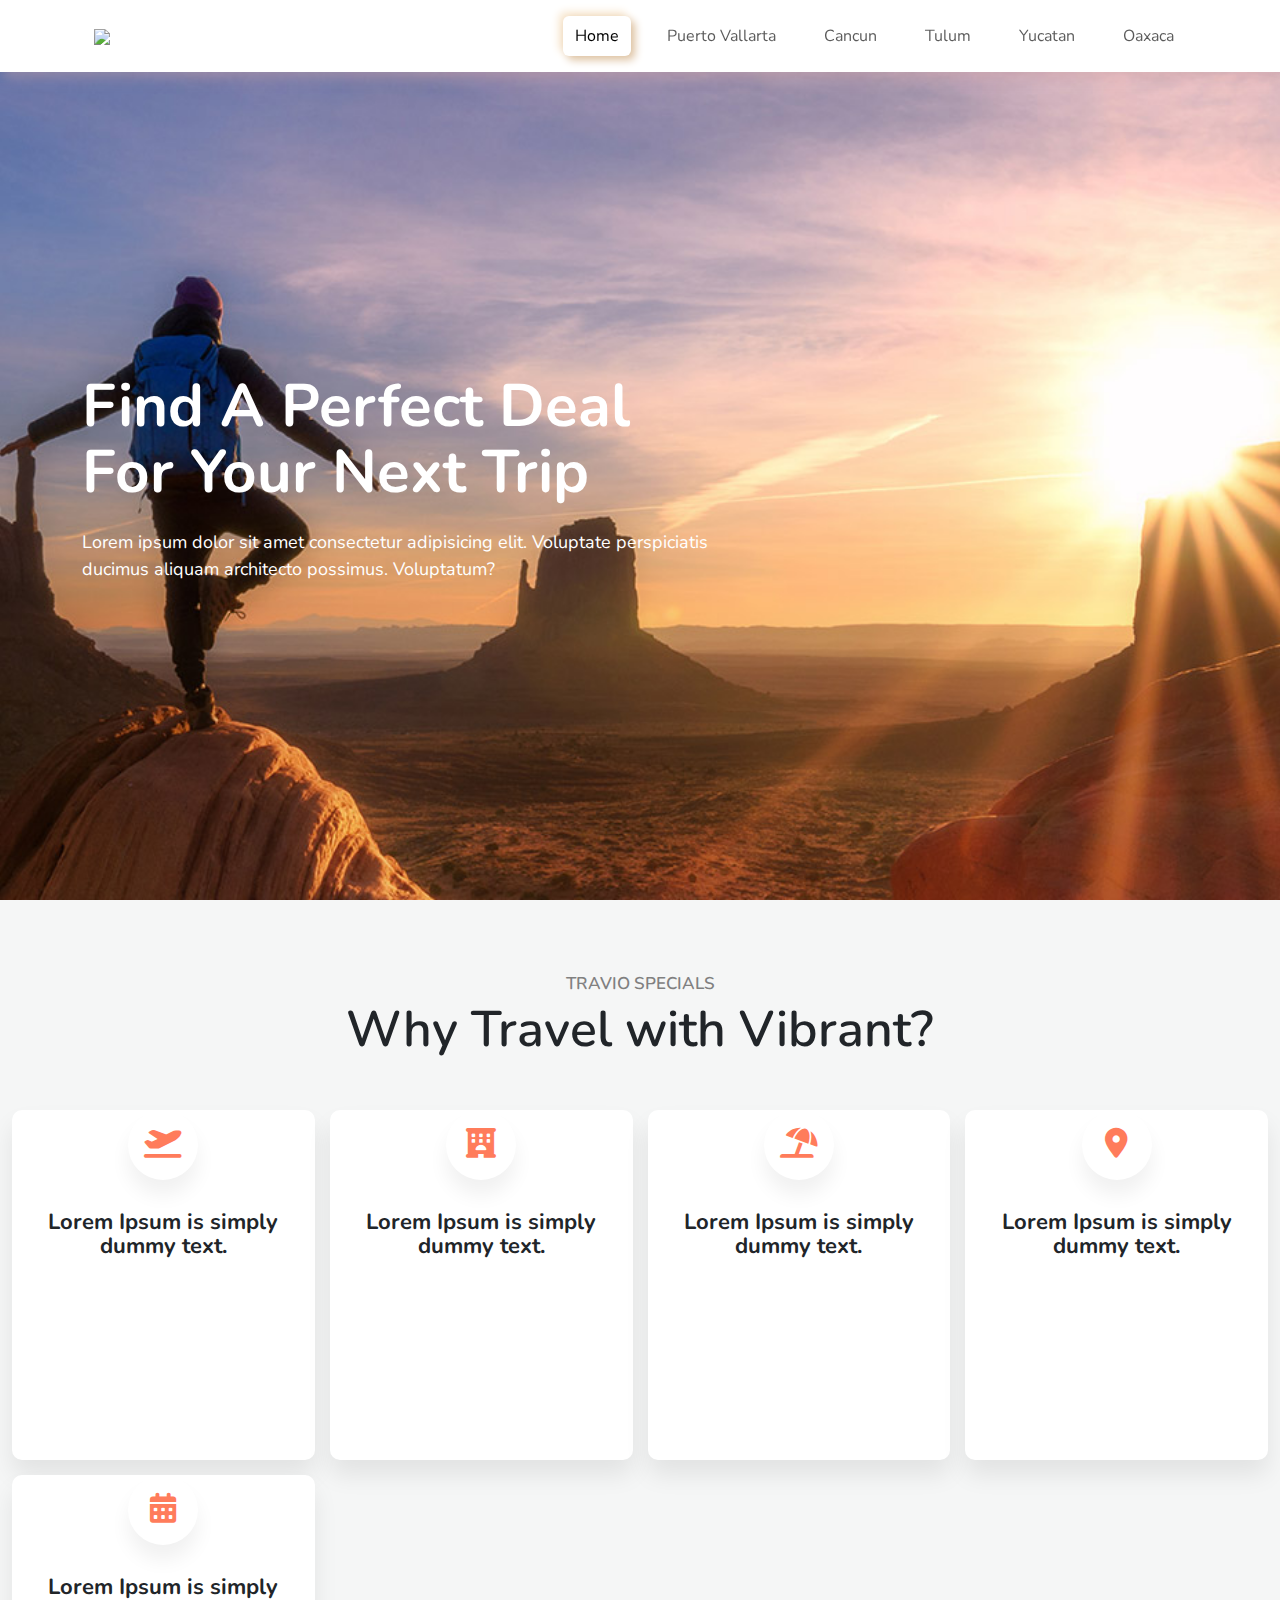
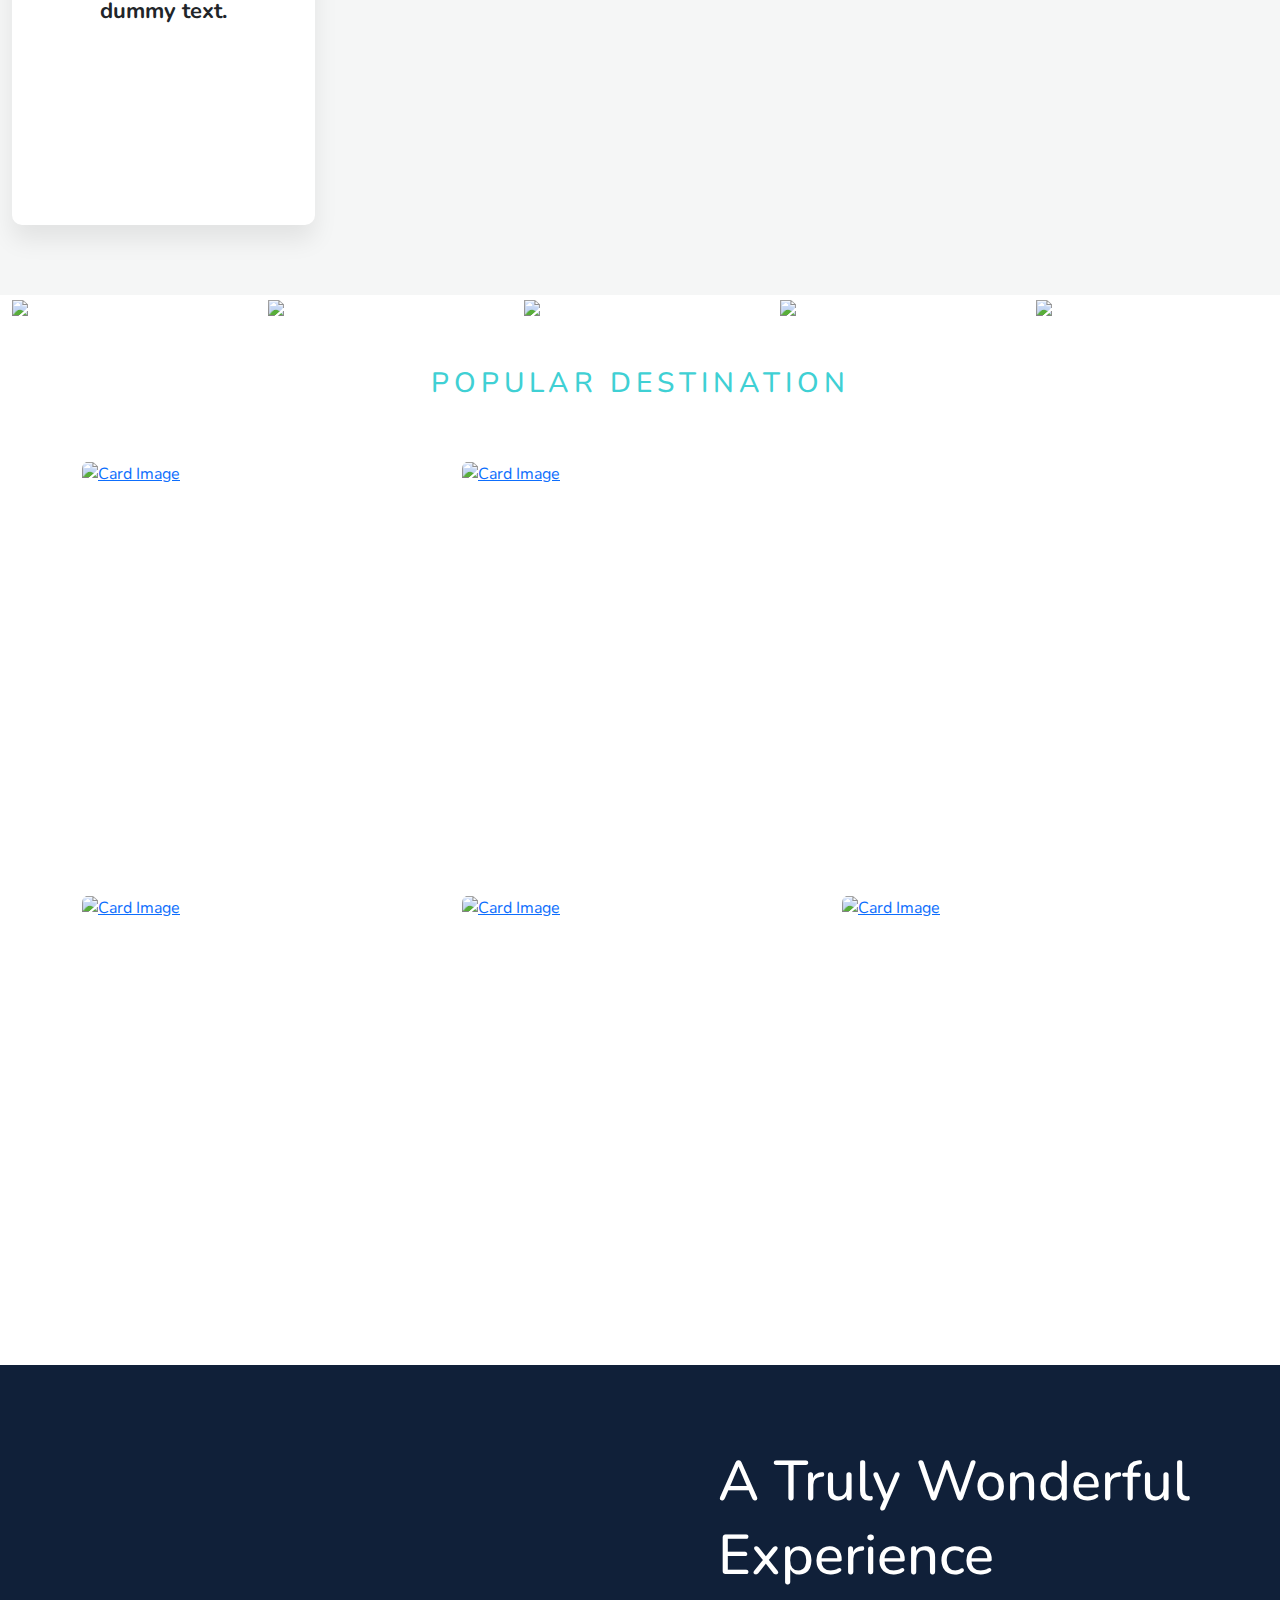
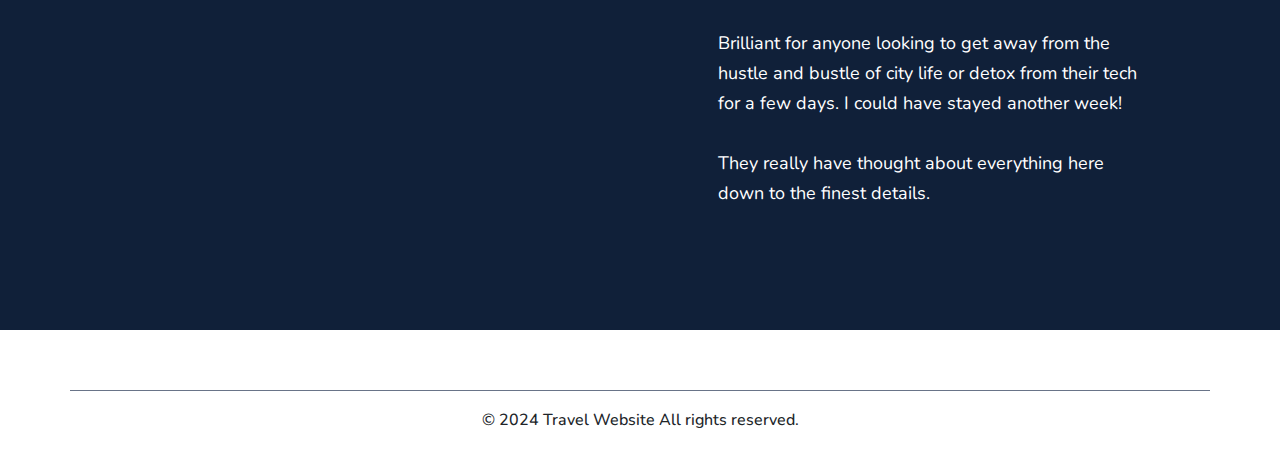
==== commit 0f5c9f4c: "bug fixes" ====
--- a/index.html
+++ b/index.html
@@ -7,31 +7,26 @@
     <link rel="preconnect" href="https://fonts.googleapis.com" />
     <link rel="preconnect" href="https://fonts.googleapis.com" />
     <link rel="preconnect" href="https://fonts.gstatic.com" crossorigin />
-    <script
-      src="https://kit.fontawesome.com/332a215f17.js"
-      crossorigin="anonymous"
-    ></script>
     <link
       href="https://cdnjs.cloudflare.com/ajax/libs/font-awesome/5.15.4/css/all.min.css"
       rel="stylesheet"
     />
-
     <link
       rel="stylesheet"
       href="https://cdnjs.cloudflare.com/ajax/libs/animate.css/4.1.1/animate.min.css"
     />
-    <script src="https://cdnjs.cloudflare.com/ajax/libs/wow/1.1.2/wow.min.js"></script>
-
     <!-- Bootstrap CSS -->
     <link
       href="https://cdn.jsdelivr.net/npm/bootstrap@5.3.0-alpha1/dist/css/bootstrap.min.css"
       rel="stylesheet"
     />
-    <!-- Bootstrap JS -->
-    <script src="https://cdn.jsdelivr.net/npm/bootstrap@5.3.0-alpha1/dist/js/bootstrap.bundle.min.js"></script>
     <link
       href="https://fonts.googleapis.com/css2?family=Lato:ital,wght@0,100;0,300;0,400;0,700;0,900;1,100;1,300;1,400;1,700;1,900&family=Nunito:ital,wght@0,200..1000;1,200..1000&family=Open+Sans:ital,wght@0,300..800;1,300..800&family=Outfit:wght@100..900&family=Poppins:ital,wght@0,100;0,200;0,300;0,400;0,500;0,600;0,700;0,800;0,900;1,100;1,200;1,300;1,400;1,500;1,600;1,700;1,800;1,900&family=Work+Sans:ital,wght@0,100..900;1,100..900&display=swap"
       rel="stylesheet"
+    />
+    <link
+      rel="stylesheet"
+      href="https://cdnjs.cloudflare.com/ajax/libs/font-awesome/6.0.0-beta3/css/all.min.css"
     />
     <title>Vibrant Travel</title>
   </head>
@@ -59,12 +54,15 @@
         <div class="collapse navbar-collapse" id="navbarNavDropdown">
           <ul class="navbar-nav ms-auto">
             <li class="nav-item">
-              <a class="nav-link mx-2 active" aria-current="page" href="index.html"
+              <a
+                class="nav-link mx-2 active"
+                aria-current="page"
+                href="index.html"
                 >Home</a
               >
             </li>
             <li class="nav-item">
-              <a class="nav-link mx-2" href="./pvr.html">PVR</a>
+              <a class="nav-link mx-2" href="./pvr.html">Puerto Vallarta</a>
             </li>
             <li class="nav-item">
               <a class="nav-link mx-2" href="./cancun.html">Cancun</a>
@@ -82,7 +80,7 @@
         </div>
       </div>
     </nav>
-    <!--End of navbar-->
+
     <!---Hero-Image-->
     <section class="hero-wrap">
       <div class="overlay"></div>
@@ -104,7 +102,6 @@
         </div>
       </div>
     </section>
-    <!---End of Hero-Image-->
 
     <section class="feature-section">
       <div class="container-fluid">
@@ -132,7 +129,7 @@
                 />
               </figure>
               <div class="lower-content">
-                <div class="icon-box"><i class="icon-1"></i></div>
+                <div class="icon-box"><i class="fa-solid fa-plane-departure"></i></div>
                 <h4>Lorem Ipsum is simply dummy text.</h4>
               </div>
             </div>
@@ -156,7 +153,7 @@
                 />
               </figure>
               <div class="lower-content">
-                <div class="icon-box"><i class="icon-2"></i></div>
+                <div class="icon-box"><i class="fa-solid fa-hotel"></i></div>
                 <h4>Lorem Ipsum is simply dummy text.</h4>
               </div>
             </div>
@@ -180,7 +177,7 @@
                 />
               </figure>
               <div class="lower-content">
-                <div class="icon-box"><i class="icon-3"></i></div>
+                <div class="icon-box"><i class="fa-solid fa-umbrella-beach"></i></div>
                 <h4>Lorem Ipsum is simply dummy text.</h4>
               </div>
             </div>
@@ -204,7 +201,7 @@
                 />
               </figure>
               <div class="lower-content">
-                <div class="icon-box"><i class="icon-3"></i></div>
+                <div class="icon-box"><i class="fa-solid fa-location-dot"></i></div>
                 <h4>Lorem Ipsum is simply dummy text.</h4>
               </div>
             </div>
@@ -228,7 +225,7 @@
                 />
               </figure>
               <div class="lower-content">
-                <div class="icon-box"><i class="icon-4"></i></div>
+                <div class="icon-box"><i class="fa-solid fa-calendar-days"></i></div>
                 <h4>Lorem Ipsum is simply dummy text.</h4>
               </div>
             </div>
@@ -236,64 +233,6 @@
         </div>
       </div>
     </section>
-
-    <!-- <section class="features-section pt-100 pb-70">
-        <div class="container">
-            <div class="row align-items-xl-center">
-                <div class="col-xl-5 order-2 order-lg-1">
-                    <div class="features-one_image-box mb-30 wow fadeInLeft" style="visibility: visible;"><img
-                            src="https://gowilds.netlify.app/assets/images/features/feat-9.jpg" alt="Features Image">
-                    </div>
-                </div>
-                <div class="col-xl-7 order-1 order-lg-2">
-                    <div class="features-item-area mb-20 pl-lg-70">
-                        <div class="row">
-                            <div class="col-md-6">
-                                <div class="fancy-icon-box-two" style="visibility: visible;">
-                                    <div class="icon"><i class="fas fa-fire"></i></div>
-                                    <div class="text">
-                                        <h3 class="title">Tent Camping</h3>
-                                        <p>Sit amet consectetur integ tincidunt scelerie nodermen malesuada sceleris
-                                            massa</p>
-                                    </div>
-                                </div>
-                            </div>
-                            <div class="col-md-6">
-                                <div class="fancy-icon-box-two" style="visibility: visible;">
-                                    <div class="icon"><i class="flaticon-biking-mountain"></i></div>
-                                    <div class="text">
-                                        <h3 class="title">Mountain Biking</h3>
-                                        <p>Sit amet consectetur integ tincidunt scelerie nodermen malesuada sceleris
-                                            massa</p>
-                                    </div>
-                                </div>
-                            </div>
-                            <div class="col-md-6">
-                                <div class="fancy-icon-box-two" style="visibility: visible;">
-                                    <div class="icon"><i class="flaticon-fishing-2"></i></div>
-                                    <div class="text">
-                                        <h3 class="title">Fishing &amp; Boat</h3>
-                                        <p>Sit amet consectetur integ tincidunt scelerie nodermen malesuada sceleris
-                                            massa</p>
-                                    </div>
-                                </div>
-                            </div>
-                            <div class="col-md-6">
-                                <div class="fancy-icon-box-two" style="visibility: visible;">
-                                    <div class="icon"><i class="flaticon-caravan"></i></div>
-                                    <div class="text">
-                                        <h3 class="title">RV Caravan Tent</h3>
-                                        <p>Sit amet consectetur integ tincidunt scelerie nodermen malesuada sceleris
-                                            massa</p>
-                                    </div>
-                                </div>
-                            </div>
-                        </div>
-                    </div>
-                </div>
-            </div>
-        </div>
-    </section> -->
 
     <section class="instagram mb-5">
       <div class="container-fluid">
@@ -307,7 +246,7 @@
               <span class="icon-instagram align-self-center"></span>
             </div>
           </div>
-          <!----->
+
           <div class="col-sm-12 col-md">
             <img
               src="https://i.postimg.cc/W3ZHD2sX/fa-4.jpg"
@@ -317,7 +256,7 @@
               <span class="icon-instagram align-self-center"></span>
             </div>
           </div>
-          <!----->
+
           <div class="col-sm-12 col-md">
             <img
               src="https://i.postimg.cc/bNr1Lmtj/fa-3.jpg"
@@ -327,7 +266,7 @@
               <span class="icon-instagram align-self-center"></span>
             </div>
           </div>
-          <!----->
+
           <div class="col-sm-12 col-md">
             <img
               src="https://i.postimg.cc/nz1qS52n/fa-5.jpg"
@@ -337,7 +276,7 @@
               <span class="icon-instagram align-self-center"></span>
             </div>
           </div>
-          <!----->
+
           <div class="col-sm-12 col-md">
             <img
               src="https://i.postimg.cc/wBCWYSDJ/fa-6.jpg"
@@ -347,19 +286,7 @@
               <span class="icon-instagram align-self-center"></span>
             </div>
           </div>
-          <!----->
-        </div>
-      </div>
-    </section>
-    <!---->
-
-    <section>
-      <div class="static-img">
-        <img
-          src="https://i.pinimg.com/736x/84/70/94/847094a5d2df67f4fc7a7a6b77bcfe7b.jpg"
-          alt=""
-          class="w-100"
-        />
+        </div>
       </div>
     </section>
 
@@ -484,19 +411,29 @@
       </div>
       <div class="middle-banner-blank-2"></div>
     </section>
+
     <!-- Footer Section -->
-
     <section class="footer-section">
       <div class="container">
-        <div class="row">
+        <div class="row text-center">
           <div class="rights-text">
             <h5>© 2024 Travel Website All rights reserved.</h5>
           </div>
         </div>
       </div>
     </section>
+
     <script>
       new WOW().init();
     </script>
+
+    <!-- All Scripts -->
+    <!-- Bootstrap JS -->
+    <script src="https://cdn.jsdelivr.net/npm/bootstrap@5.3.0-alpha1/dist/js/bootstrap.bundle.min.js"></script>
+    <script
+      src="https://kit.fontawesome.com/332a215f17.js"
+      crossorigin="anonymous"
+    ></script>
+    <script src="https://cdnjs.cloudflare.com/ajax/libs/wow/1.1.2/wow.min.js"></script>
   </body>
 </html>
--- a/index.css
+++ b/index.css
@@ -212,8 +212,12 @@
 
 @media only screen and (max-width: 767px) {
   .feature-section .special-tour-details {
-    grid-template-columns: repeat(1, 1fr);
+    grid-template-columns: repeat(1, 1fr) !important;
     gap: 5px;
+  }
+
+  .feature-section{
+    padding: 40px 0 !important;
   }
 }
 
@@ -380,13 +384,13 @@
   left: 50%;
   top: -40px;
   transform: translateX(-50%);
-  width: 80px;
-  height: 80px;
-  line-height: 80px;
+  width: 70px;
+  height: 70px;
+  line-height: 70px;
   background: #fff;
   text-align: center;
   border-radius: 50%;
-  font-size: 40px;
+  font-size: 30px;
   box-shadow: 0px 15px 20px 0px rgba(0, 0, 0, 0.06);
 }
 
@@ -428,10 +432,6 @@
     margin-bottom: 30px;
   }
 }
-
-.special-tour-details {
-}
-
 /* Middle Banner Styles */
 .middle-banner-section {
   background-color: #102039;
@@ -817,54 +817,19 @@
   color: #f7921e;
 }
 
-/* Tulum Page section */
-
-/* Breadcumb Section Styles */
-.breadcumb-sec {
+.banner-section {
+  margin: 40px 0 0 0;
+}
+.banner-section .banner-img {
+  position: relative;
   display: flex;
-  align-items: center;
-  padding: 15px 0;
-  border-top: 1px solid #ddde28;
-}
-
-.breadcumb-sec .breadcumb-content {
-  align-items: center;
-  justify-content: space-between;
-  margin: -5px 0;
-}
-
-.breadcumb-sec .breadcumb-content .col-auto {
-  padding: 5px 0;
-}
-
-.breadcumb-sec .breadcumb-content .col-auto .breadcumb-content-row {
-  color: #697488;
-  align-items: center;
-  margin: -2.5px -5px;
-  font-size: 14px;
-}
-
-.breadcumb-sec
-  .breadcumb-content
-  .col-auto
-  .breadcumb-content-row
-  .breadcumb-name {
-  padding: 3px 5px;
-}
-
-.breadcumb-sec .breadcumb-content .breadcumb-city {
-  color: #697488;
-  font-size: 14px;
-}
-
-/* Banner Section Styles */
-.banner-section {
-  /* padding-bottom: 30px; */
-}
-
-.banner-section .banner-img {
-  position: relative;
-  display: flex;
+}
+
+.banner-section .banner-img img {
+  width: 100%;
+  height: 500px;
+  object-fit: cover;
+  /* filter: blur(1px); */
 }
 
 .banner-section .banner-img .banner-content {
@@ -876,7 +841,11 @@
 
 .banner-section .banner-img .banner-content h1 {
   font-weight: 600;
-  font-size: 50px;
+  font-size: 100px;
+}
+
+.banner-section .banner-img .banner-content p {
+  font-size: 25px;
 }
 
 @media (max-width: 767px) {
@@ -885,7 +854,15 @@
   }
 
   .banner-section .banner-img .banner-content h1 {
+    font-size: 60px;
+  }
+
+  .banner-section .banner-img .banner-content p {
     font-size: 25px;
+  }
+
+  .places-image{
+    margin-bottom: 10px;
   }
 
   .general-info-boxes {
@@ -1194,103 +1171,6 @@
   color: #3554d4;
 }
 
-.cardImage-slider {
-  position: relative;
-  width: 100%;
-  height: auto;
-}
-
-.swiper-wrapper {
-  display: flex;
-}
-
-.swiper-slide {
-  width: 100%;
-  height: auto;
-  text-align: center;
-}
-
-.swiper-slide img {
-  width: 100%;
-  height: auto;
-  object-fit: cover;
-}
-
-.cardImage-slider__pagination {
-  position: absolute;
-  bottom: 10px;
-  left: 50%;
-  transform: translateX(-50%);
-}
-
-.cardImage-slider__nav {
-  position: absolute;
-  top: 50%;
-  transform: translateY(-50%);
-  z-index: 10;
-}
-
-.cardImage-slider__nav.-prev {
-  left: 10px;
-}
-
-.cardImage-slider__nav.-next {
-  right: 10px;
-}
-
-.js-prev,
-.js-next {
-  background-color: #ffffff;
-  border-radius: 100%;
-  width: 30px;
-  height: 30px;
-  cursor: pointer;
-  box-shadow: 0px 10px 35px 0px #0510361a;
-}
-
-.js-prev i,
-.js-next i {
-  font-size: 16px;
-}
-
-.cardImage-slider__nav .button {
-  display: flex;
-  align-items: center;
-  justify-content: center;
-  vertical-align: middle;
-  text-align: center;
-  line-height: 1;
-  font-weight: 500;
-  font-size: 15px;
-  line-height: 1.2;
-  border: 1px solid transparent;
-  transition: all 0.3s cubic-bezier(0.165, 0.84, 0.44, 1);
-}
-
-.swiper-pagination {
-  position: absolute;
-  bottom: 10px;
-  left: 50%;
-  transform: translateX(-50%);
-  display: flex;
-  justify-content: center;
-  align-items: center;
-  z-index: 10;
-}
-
-.swiper-pagination-bullet {
-  background: #007bff;
-  width: 10px;
-  height: 10px;
-  border-radius: 50%;
-  margin: 0 5px;
-  transition: background 0.3s;
-}
-
-.swiper-pagination-bullet-active {
-  background: #0056b3;
-}
-
 .top-sights-section {
   padding: 50px 15px;
 }
@@ -1476,3 +1356,38 @@
 .footer-section .rights-text h5 {
   font-size: 16px;
 }
+
+.places-image {
+  position: relative;
+  overflow: hidden;
+}
+
+.places-image img {
+  height: 300px;
+}
+
+.places-image .overlay {
+  position: absolute;
+  top: 0;
+  left: 0;
+  width: 100%;
+  height: 100%;
+  background: rgba(0, 0, 0, 0.6);
+  color: #fff;
+  display: flex;
+  flex-direction: column;
+  justify-content: center;
+  align-items: center;
+  opacity: 0;
+  transition: opacity 0.3s ease;
+}
+
+.places-image:hover .overlay {
+  opacity: 1;
+}
+
+.places-imag .overlay p {
+  margin: 0;
+  font-size: 16px;
+  font-weight: bold;
+}
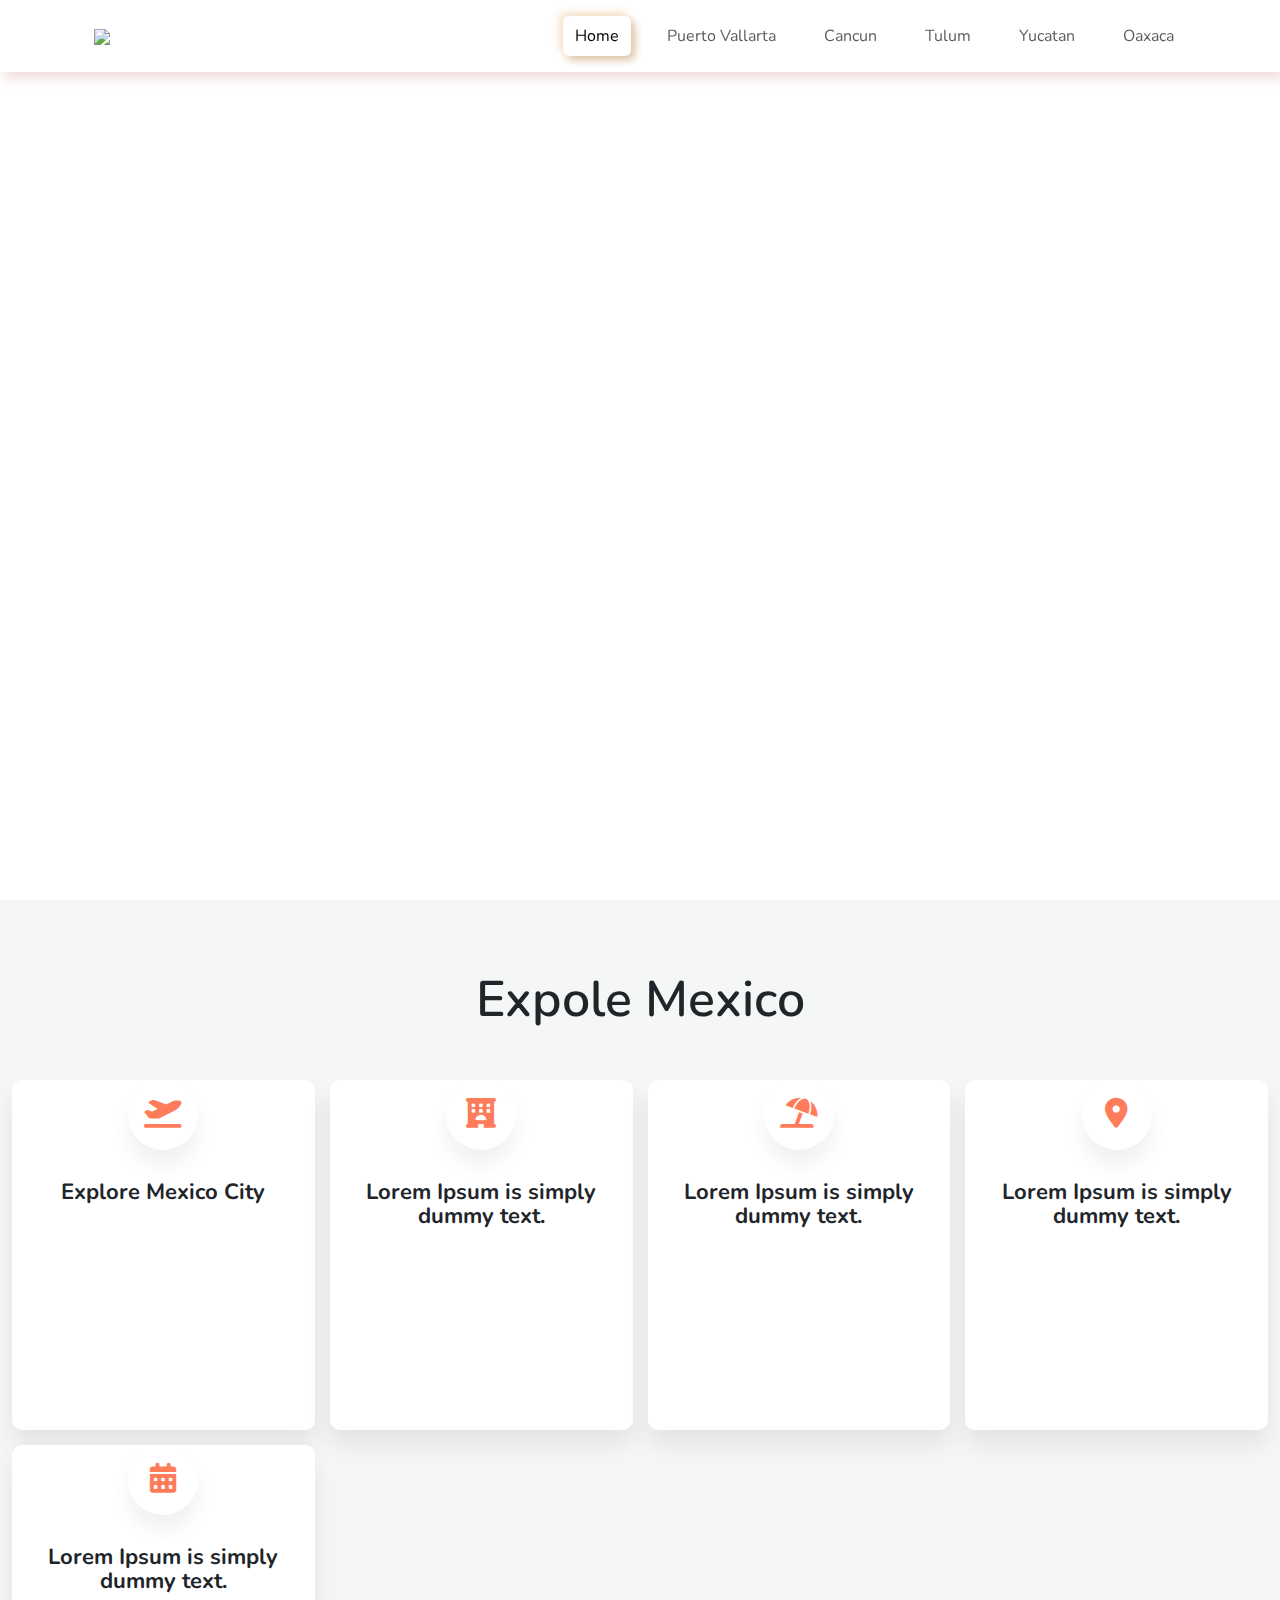
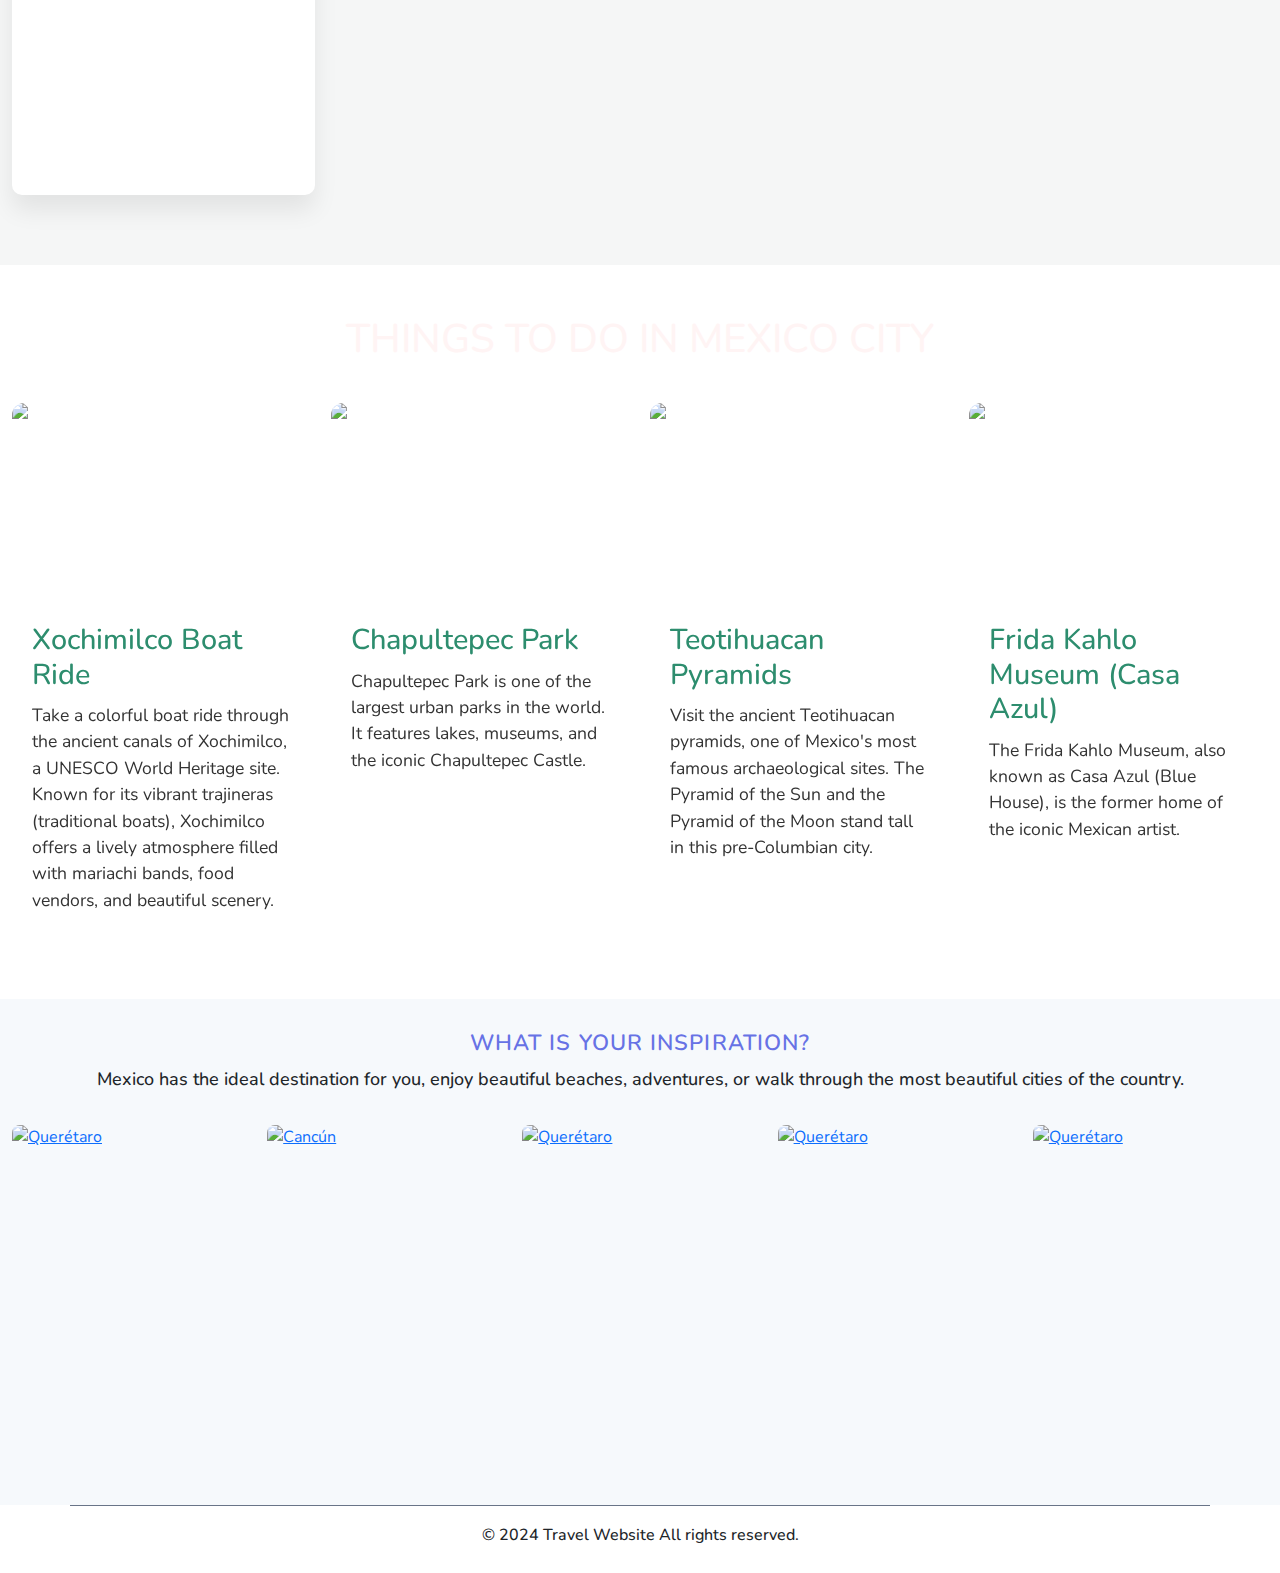
==== commit fd2e9be8: "some changes" ====
--- a/index.html
+++ b/index.html
@@ -89,13 +89,14 @@
           <div class="col-lg-7 col-md-6 d-flex align-items-end">
             <div class="text">
               <h1 class="mb-4 text-capitalize">
-                find a perfect deal<br />
-                for your next trip
+                Welcome to Mexico<br />
+                your next vibrant travel destination!
               </h1>
               <p style="font-size: 18px">
-                Lorem ipsum dolor sit amet consectetur adipisicing elit.
-                Voluptate perspiciatis ducimus aliquam architecto possimus.
-                Voluptatum?
+                Explore the magic of Mexico's rich culture, stunning landscapes,
+                and vibrant cities. Whether you're seeking adventure,
+                relaxation, or cultural immersion, Mexico offers something for
+                every traveler.
               </p>
             </div>
           </div>
@@ -106,8 +107,8 @@
     <section class="feature-section">
       <div class="container-fluid">
         <div class="sec-title text-center">
-          <p>Travio Specials</p>
-          <h2>Why Travel with Vibrant?</h2>
+          <!-- <p>Travio Specials</p> -->
+          <h2>Expole Mexico</h2>
         </div>
         <div class="special-tour-details">
           <div
@@ -129,8 +130,10 @@
                 />
               </figure>
               <div class="lower-content">
-                <div class="icon-box"><i class="fa-solid fa-plane-departure"></i></div>
-                <h4>Lorem Ipsum is simply dummy text.</h4>
+                <div class="icon-box">
+                  <i class="fa-solid fa-plane-departure"></i>
+                </div>
+                <h4>Explore Mexico City</h4>
               </div>
             </div>
           </div>
@@ -177,7 +180,9 @@
                 />
               </figure>
               <div class="lower-content">
-                <div class="icon-box"><i class="fa-solid fa-umbrella-beach"></i></div>
+                <div class="icon-box">
+                  <i class="fa-solid fa-umbrella-beach"></i>
+                </div>
                 <h4>Lorem Ipsum is simply dummy text.</h4>
               </div>
             </div>
@@ -201,7 +206,9 @@
                 />
               </figure>
               <div class="lower-content">
-                <div class="icon-box"><i class="fa-solid fa-location-dot"></i></div>
+                <div class="icon-box">
+                  <i class="fa-solid fa-location-dot"></i>
+                </div>
                 <h4>Lorem Ipsum is simply dummy text.</h4>
               </div>
             </div>
@@ -225,7 +232,9 @@
                 />
               </figure>
               <div class="lower-content">
-                <div class="icon-box"><i class="fa-solid fa-calendar-days"></i></div>
+                <div class="icon-box">
+                  <i class="fa-solid fa-calendar-days"></i>
+                </div>
                 <h4>Lorem Ipsum is simply dummy text.</h4>
               </div>
             </div>
@@ -234,182 +243,128 @@
       </div>
     </section>
 
-    <section class="instagram mb-5">
+    <section class="activities-section">
       <div class="container-fluid">
-        <div class="row no-gutters">
-          <div class="col-sm-12 col-md">
+        <h2 class="section-title">Things to Do in Mexico City</h2>
+        <div class="activities-list">
+          <div class="activity">
             <img
-              src="https://i.postimg.cc/wBCWYSDJ/fa-6.jpg"
-              class="img-fluid"
+              src="https://media.istockphoto.com/id/2035484825/photo/trajineras-at-xochimilco-lake.jpg?s=612x612&w=0&k=20&c=27gYB_By7cgl2qM62ITjr_Vi7RikTr8IUX_omE4dZB4="
+              alt="Xochimilco"
             />
-            <div class="icon d-flex justify-content-center">
-              <span class="icon-instagram align-self-center"></span>
-            </div>
-          </div>
-
-          <div class="col-sm-12 col-md">
+            <div class="activity-content">
+              <h3>Xochimilco Boat Ride</h3>
+              <p>
+                Take a colorful boat ride through the ancient canals of
+                Xochimilco, a UNESCO World Heritage site. Known for its vibrant
+                trajineras (traditional boats), Xochimilco offers a lively
+                atmosphere filled with mariachi bands, food vendors, and
+                beautiful scenery.
+              </p>
+            </div>
+          </div>
+          <div class="activity">
             <img
-              src="https://i.postimg.cc/W3ZHD2sX/fa-4.jpg"
-              class="img-fluid"
+              src="https://encrypted-tbn0.gstatic.com/images?q=tbn:ANd9GcQEjKe7r_eUT25EpmMJDv7yLcRg9Jm0YD8D0g&s"
+              alt="Chapultepec Park"
             />
-            <div class="icon d-flex justify-content-center">
-              <span class="icon-instagram align-self-center"></span>
-            </div>
-          </div>
-
-          <div class="col-sm-12 col-md">
+            <div class="activity-content">
+              <h3>Chapultepec Park</h3>
+              <p>
+                Chapultepec Park is one of the largest urban parks in the world.
+                It features lakes, museums, and the iconic Chapultepec Castle.
+              </p>
+            </div>
+          </div>
+          <div class="activity">
             <img
-              src="https://i.postimg.cc/bNr1Lmtj/fa-3.jpg"
-              class="img-fluid"
+              src="https://encrypted-tbn0.gstatic.com/images?q=tbn:ANd9GcQRlIqQFSgCNzmw3F9pNQITThe2sK41w_qdeg&s"
+              alt="Teotihuacan"
             />
-            <div class="icon d-flex justify-content-center">
-              <span class="icon-instagram align-self-center"></span>
-            </div>
-          </div>
-
-          <div class="col-sm-12 col-md">
+            <div class="activity-content">
+              <h3>Teotihuacan Pyramids</h3>
+              <p>
+                Visit the ancient Teotihuacan pyramids, one of Mexico's most
+                famous archaeological sites. The Pyramid of the Sun and the
+                Pyramid of the Moon stand tall in this pre-Columbian city.
+              </p>
+            </div>
+          </div>
+          <div class="activity">
             <img
-              src="https://i.postimg.cc/nz1qS52n/fa-5.jpg"
-              class="img-fluid"
+              src="https://encrypted-tbn0.gstatic.com/images?q=tbn:ANd9GcSdj_XO2ibJvYSTpyP_N2n_lGZuY-YcfJdv2A&s"
+              alt="Frida Kahlo Museum"
             />
-            <div class="icon d-flex justify-content-center">
-              <span class="icon-instagram align-self-center"></span>
-            </div>
-          </div>
-
-          <div class="col-sm-12 col-md">
-            <img
-              src="https://i.postimg.cc/wBCWYSDJ/fa-6.jpg"
-              class="img-fluid"
-            />
-            <div class="icon d-flex justify-content-center">
-              <span class="icon-instagram align-self-center"></span>
-            </div>
-          </div>
-        </div>
-      </div>
-    </section>
-
-    <section class="popular-destination-sec">
-      <div class="popular-destination-sec-1"></div>
-      <div class="container">
-        <div class="text-center">
-          <h3 class="popular-destination-title">POPULAR DESTINATION</h3>
-        </div>
-        <div class="popular-destination-middle"></div>
-        <div class="popular-destination-grid">
-          <div class="cs_grid_item">
-            <a href="destination-details.html" class="popular-destination-card">
-              <div class="w-100 h-100">
-                <img
-                  src="https://travelpro-html.vercel.app/assets/images/popular_destination_1.jpeg"
-                  alt="Card Image"
-                  class="w-100 h-100 cs_zoom_in"
-                />
-              </div>
-              <div class="content position-absolute">
-                <h2 class="">Eiffel Tower</h2>
-                <p class="mb-0">Paris, 24 Trips</p>
-              </div>
-            </a>
-          </div>
-          <div class="cs_grid_item">
-            <a href="destination-details.html" class="popular-destination-card">
-              <div class="w-100 h-100">
-                <img
-                  src="https://travelpro-html.vercel.app/assets/images/popular_destination_2.jpeg"
-                  alt="Card Image"
-                  class="w-100 h-100 cs_zoom_in"
-                />
-              </div>
-              <div class="content position-absolute">
-                <h2 class="">Pryde Mountains</h2>
-                <p class="mb-0">Prydelands, 100 Trips</p>
-              </div>
-            </a>
-          </div>
-          <div class="cs_grid_item">
-            <a href="destination-details.html" class="popular-destination-card">
-              <div class="w-100 h-100">
-                <img
-                  src="https://travelpro-html.vercel.app/assets/images/popular_destination_3.jpeg"
-                  alt="Card Image"
-                  class="w-100 h-100 cs_zoom_in"
-                />
-              </div>
-              <div class="content position-absolute">
-                <h2 class="">Lao Lading Island</h2>
-                <p class="mb-0">Krabal, 12 Trips</p>
-              </div>
-            </a>
-          </div>
-          <div class="cs_grid_item">
-            <a href="destination-details.html" class="popular-destination-card">
-              <div class="w-100 h-100">
-                <img
-                  src="https://travelpro-html.vercel.app/assets/images/popular_destination_4.jpeg"
-                  alt="Card Image"
-                  class="w-100 h-100 cs_zoom_in"
-                />
-              </div>
-              <div class="content position-absolute">
-                <h2 class="">Ton Kwen Temple</h2>
-                <p class="mb-0">Thailand, 20 Trips</p>
-              </div>
-            </a>
-          </div>
-          <div class="cs_grid_item">
-            <a href="destination-details.html" class="popular-destination-card">
-              <div class="cs_card_thumb w-100 h-100">
-                <img
-                  src="https://travelpro-html.vercel.app/assets/images/popular_destination_5.jpeg"
-                  alt="Card Image"
-                  class="w-100 h-100 cs_zoom_in"
-                />
-              </div>
-              <div class="content position-absolute">
-                <h2 class="">Taj Mahal</h2>
-                <p class="mb-0">Thailand, 50 Trips</p>
-              </div>
-            </a>
-          </div>
-        </div>
-      </div>
-      <div class="popular-destination-sec-2"></div>
-    </section>
-
-    <section
-      class="middle-banner-section"
-      style="
-        background-image: url(https://travelpro-html.vercel.app/assets/images/banner_bg.jpeg);
-      "
-    >
-      <div class="middle-banner-blank"></div>
-      <div class="container">
-        <div class="middle-banner-text">
-          <h2
-            class="middle-banner-title animate__animated animate__fadeInRight"
-            data-wow-delay="00ms"
-            data-wow-duration="1500ms"
-            style="
-              visibility: visible;
-              animation-duration: 1500ms;
-              animation-delay: 200ms;
-            "
-          >
-            A Truly Wonderful Experience
+            <div class="activity-content">
+              <h3>Frida Kahlo Museum (Casa Azul)</h3>
+              <p>
+                The Frida Kahlo Museum, also known as Casa Azul (Blue House), is
+                the former home of the iconic Mexican artist.
+              </p>
+            </div>
+          </div>
+        </div>
+      </div>
+    </section>
+
+    <section class="seccion sec-portadas">
+      <div class="container-fluid">
+        <div>
+          <h3 class="sec-subtitulo">What is your inspiration?</h3>
+          <h2 class="sec-desc">
+            Mexico has the ideal destination for you, enjoy beautiful beaches,
+            adventures, or walk through the most beautiful cities of the
+            country.
           </h2>
-
-          <p class="middle-banner-sub-title">
-            Brilliant for anyone looking to get away from the hustle and bustle
-            of city life or detox from their tech for a few days. I could have
-            stayed another week!<br /><br />
-            They really have thought about everything here down to the finest
-            details.
-          </p>
-        </div>
-      </div>
-      <div class="middle-banner-blank-2"></div>
+        </div>
+        <div class="cont-desde-md">
+          <div class="image-container">
+            <a href="./pvr.html">
+              <img
+                src="https://encrypted-tbn0.gstatic.com/images?q=tbn:ANd9GcTzCUsa7VO7VeshzA9syL4rPercp2Z1G4dnTA&s"
+                alt="Querétaro"
+              />
+              <div class="overlay-text">Puerto Vallarta</div>
+            </a>
+          </div>
+          <div class="image-container">
+            <a href="./cancun.html">
+              <img
+                src="https://cdn.sanity.io/images/atvntylo/production/c8ff1d250ad10ddefadec5bdb472a5f3a3bace2b-1080x1920.webp?w=750&q=65&fit=clip&auto=format"
+                alt="Cancún"
+              />
+              <div class="overlay-text">Cancún</div>
+            </a>
+          </div>
+          <div class="image-container">
+            <a href="./Tulum.html">
+              <img
+                src="https://cdn.sanity.io/images/atvntylo/production/a5e5df91719ec28dd9e9a297c589654d3791ba59-1080x1630.webp?w=3840&q=65&fit=clip&auto=format"
+                alt="Querétaro"
+              />
+              <div class="overlay-text">Tulum</div>
+            </a>
+          </div>
+          <div class="image-container">
+            <a href="./yucatan.html">
+              <img
+                src="https://media.istockphoto.com/id/1387320709/photo/ik-kil-cenote-yucatan-peninsula-in-mexico.jpg?s=612x612&w=0&k=20&c=JDEnmoDESTHGHyTTsPRqfpn1jWvzvIu8UGbEEglfKK0="
+                alt="Querétaro"
+              />
+              <div class="overlay-text">Yucatan</div>
+            </a>
+          </div>
+          <div class="image-container">
+            <a href="./oaxaca.html">
+              <img
+                src="https://encrypted-tbn0.gstatic.com/images?q=tbn:ANd9GcSGqH5UMUQysTGXQ7Bn7hDnaPzbRis97wmy6w&s"
+                alt="Querétaro"
+              />
+              <div class="overlay-text">Oaxaca</div>
+            </a>
+          </div>
+        </div>
+      </div>
     </section>
 
     <!-- Footer Section -->
--- a/index.css
+++ b/index.css
@@ -13,6 +13,10 @@
   padding: 0px;
   border: none;
   outline: none;
+}
+html,
+body {
+  scroll-behavior: auto !important;
 }
 
 body {
@@ -104,7 +108,7 @@
   background-repeat: no-repeat;
   object-fit: cover;
   background-position: top center;
-  background-image: url("./assets//Images/banner-main.png");
+  background-image: url("https://res.cloudinary.com/enchanting/q_90,f_auto,c_lfill,g_auto,w_1600,h_480/enchanting-web/2023/09/Enchanting-Travels-Mexico-1.jpg");
   z-index: 0;
 }
 .hero-wrap .overlay {
@@ -216,8 +220,12 @@
     gap: 5px;
   }
 
-  .feature-section{
+  .feature-section {
     padding: 40px 0 !important;
+  }
+
+  .top-sights-section {
+    padding: 0 !important;
   }
 }
 
@@ -470,13 +478,16 @@
     height: 80px;
   }
 }
+.popular-destination-sec {
+  padding: 30px 0;
+}
 
 .popular-destination-sec .popular-destination-sec-1 {
   text-align: center;
 }
 
 .popular-destination-sec .popular-destination-title {
-  margin-bottom: 5px;
+  margin-bottom: 30px;
   text-transform: uppercase;
   letter-spacing: 5px;
   color: #3fd0d4;
@@ -486,12 +497,6 @@
   font-weight: 600;
   font-size: 56px;
   line-height: 1.327em;
-}
-
-@media screen and (min-width: 992px) {
-  .popular-destination-sec .popular-destination-middle {
-    height: 55px;
-  }
 }
 
 .popular-destination-grid .cs_grid_item:nth-child(2) {
@@ -861,7 +866,7 @@
     font-size: 25px;
   }
 
-  .places-image{
+  .places-image {
     margin-bottom: 10px;
   }
 
@@ -1172,7 +1177,7 @@
 }
 
 .top-sights-section {
-  padding: 50px 15px;
+  padding: 20px 15px;
 }
 
 .top-sights-section .top-sight-header h2 {
@@ -1183,144 +1188,101 @@
 .top-sights-section .top-sight-header p {
   margin-top: 5px;
   color: #697488;
-  text-align: center;
-}
-
-.top-sights-section .top-sights-list {
-  padding-top: 20px;
-}
-
-.top-sights-section .top-sights-list .col-boxes {
-  margin-bottom: 15px;
-}
-
-.top-sights-section .top-sights-list .top-sight-box {
-  border-radius: 4px;
-  border: 1px solid #dddddd;
+  /* text-align: center; */
+}
+
+.top-sight-box {
+  border: 1px solid #ddd;
+  border-radius: 8px;
+  padding: 16px;
+  background-color: #fff;
+  box-shadow: 0 2px 8px rgba(0, 0, 0, 0.1);
+  display: flex;
+  align-items: stretch;
+  gap: 16px;
+  height: 300px; /* Fixed height */
+  overflow: hidden; /* Hide overflow content */
+  transition: transform 0.3s ease, box-shadow 0.3s ease;
+}
+
+.top-sight-box:hover {
+  transform: translateY(-5px);
+  box-shadow: 0 4px 12px rgba(0, 0, 0, 0.2);
+}
+
+.image-container {
+  flex-shrink: 0;
+  width: 230px;
+  height: 100%;
   overflow: hidden;
-}
-
-.top-sights-section .top-sights-list .top-sight-box .col-auto .ratio {
-  width: 150px;
-  max-width: 100%;
-  position: relative;
-  display: block;
-  overflow: hidden;
-}
-
-.top-sights-section .top-sights-list .top-sight-box .col-auto .ratio::before {
-  display: block;
-  width: 100%;
-  content: "";
-}
-
-.top-sights-section
-  .top-sights-list
-  .top-sight-box
-  .col-auto
-  .ratio-1\:1::before {
-  padding-bottom: 100%;
-}
-
-.top-sights-section
-  .top-sights-list
-  .top-sight-box
-  .col-auto
-  .ratio
-  .img-ratio {
-  position: absolute;
-  top: 0;
-  left: 0;
+  border-radius: 8px;
+}
+
+.image-container img {
   width: 100%;
   height: 100%;
   object-fit: cover;
 }
 
-.top-sights-section .top-sights-list .top-sight-box .col-content-box-main {
-  padding-top: 15px;
-  padding-bottom: 15px;
-}
-
-.top-sights-section .top-sights-list .top-sight-box .content-box-main {
-  height: 100%;
-  display: flex;
-  justify-content: center;
-  padding: 15px;
-  flex-direction: column;
-}
-
-.top-sights-section .top-sights-list .top-sight-box .content-box-main h3 {
-  font-weight: 700;
-  font-size: 16px;
-}
-
-.top-sights-section .top-sights-list .top-sight-box .content-box-main p {
-  margin-top: 5px;
-  font-size: 14px;
+.content-box {
+  flex: 1;
+  overflow: auto; /* Enable scrolling for long content */
+}
+
+.title {
+  font-size: 1.25rem;
+  font-weight: bold;
+  margin-bottom: 8px;
+}
+
+.description {
+  font-size: 0.95rem;
+  color: #555;
   line-height: 1.5;
-  color: #697488;
-}
-
-/* For Mobile (max-width: 767px) */
+}
+
 @media (max-width: 767px) {
-  .top-sights-section {
-    padding: 40px 10px;
-  }
-
-  .top-sights-section .top-sight-header h2 {
-    font-size: 24px;
-  }
-
-  .top-sights-section .top-sight-header p {
-    font-size: 14px;
-  }
-
-  .top-sights-section .top-sights-list .top-sight-box .col-auto .ratio {
-    width: 120px;
-  }
-
-  .top-sights-section .top-sights-list .top-sight-box .content-box-main {
-    padding: 10px;
-  }
-
-  .top-sights-section .top-sights-list .top-sight-box .content-box-main h3 {
-    font-size: 14px;
-  }
-
-  .top-sights-section .top-sights-list .top-sight-box .content-box-main p {
-    font-size: 12px;
-  }
-}
-
-/* For Tablet (768px to 991px) */
-@media (min-width: 768px) and (max-width: 991px) {
-  .top-sights-section {
-    padding: 50px 15px;
-  }
-
-  .top-sights-section .top-sight-header h2 {
-    font-size: 28px;
-  }
-
-  .top-sights-section .top-sight-header p {
-    font-size: 15px;
-  }
-
-  .top-sights-section .top-sights-list .top-sight-box .col-auto .ratio {
-    width: 180px;
-  }
-
-  .top-sights-section .top-sights-list .top-sight-box .content-box-main {
-    padding: 20px;
-  }
-
-  .top-sights-section .top-sights-list .top-sight-box .content-box-main h3 {
-    font-size: 16px;
-  }
-
-  .top-sights-section .top-sights-list .top-sight-box .content-box-main p {
-    font-size: 14px;
-  }
+  .top-sight-box {
+    flex-direction: column;
+    /* text-align: center; */
+    height: auto;
+  }
+
+  .image-container {
+    width: 100%;
+    height: 150px;
+    margin-bottom: 16px;
+  }
+
+  .image-container img {
+    width: 100%;
+    height: 100%;
+    object-fit: cover;
+  }
+
+  .content-box {
+    overflow: auto; /* Ensure content is scrollable if necessary */
+  }
+
+  .title {
+    font-size: 1.1rem;
+  }
+
+  .description {
+    font-size: 0.9rem;
+  }
+}
+
+.title {
+  font-size: 1.25rem;
+  font-weight: bold;
+  margin-bottom: 8px;
+}
+
+.description {
+  font-size: 0.95rem;
+  color: #555;
+  line-height: 1.5;
 }
 
 .destinations-timing {
@@ -1355,6 +1317,7 @@
 }
 .footer-section .rights-text h5 {
   font-size: 16px;
+  text-align: center;
 }
 
 .places-image {
@@ -1391,3 +1354,191 @@
   font-size: 16px;
   font-weight: bold;
 }
+
+.sec-portadas {
+  background: #f6f9fc;
+  padding: 30px 0;
+}
+
+.sec-subtitulo {
+  font-weight: 600;
+  letter-spacing: 0.05em;
+  text-transform: uppercase;
+  font-size: 22px;
+  color: #6772e5;
+  line-height: 28px;
+  text-align: center;
+}
+
+.sec-desc {
+  font-size: 18px;
+  line-height: 28px;
+  margin-bottom: 2rem;
+  text-align: center;
+}
+
+.cont-desde-md {
+  display: grid;
+  grid-template-columns: repeat(5, 1fr);
+  gap: 20px;
+}
+
+@media only screen and (max-width: 767px) {
+  .sec-subtitulo {
+    text-align: left;
+    font-size: 20px;
+  }
+
+  .sec-desc {
+    text-align: left;
+  }
+
+  .cont-desde-md {
+    grid-template-columns: repeat(1, 1fr) !important;
+    gap: 10px;
+  }
+
+  .cont-desde-md .image-container img {
+    height: 100% !important;
+  }
+}
+
+@media only screen and (max-width: 991px) {
+  .cont-desde-md {
+    grid-template-columns: repeat(3, 1fr);
+    gap: 10px;
+  }
+}
+
+.cont-desde-md img {
+  border-radius: 5px;
+}
+
+.cont-desde-md .image-container {
+  position: relative;
+  display: inline-block;
+  width: 100% !important;
+  cursor: pointer;
+}
+
+.cont-desde-md .image-container img {
+  display: block;
+  width: 100%;
+  height: 350px;
+  transition: transform 0.3s ease;
+}
+
+.cont-desde-md .image-container:hover img {
+  transform: scale(1.1);
+}
+
+.cont-desde-md .overlay-text {
+  position: absolute;
+  top: 50%;
+  left: 50%;
+  transform: translate(-50%, -50%);
+  color: white;
+  font-size: 1.5rem;
+  text-align: center;
+  opacity: 0;
+  background: rgba(0, 0, 0, 0.6);
+  padding: 10px 20px;
+  border-radius: 5px;
+  transition: opacity 0.3s ease;
+}
+
+.cont-desde-md .image-container:hover .overlay-text {
+  opacity: 1;
+}
+
+.activities-section {
+  padding: 50px 0;
+  background-color: #fff;
+}
+
+/* Title styling */
+.section-title {
+  font-size: 2.5em;
+  margin-bottom: 30px;
+  color: #fff4f4;
+}
+
+.activities-section {
+  padding: 50px 0;
+  background-image: url("https://media.istockphoto.com/id/833788284/photo/trajineras-xochimilco-canal-in-mexico-city.jpg?s=612x612&w=0&k=20&c=gh1iNCYV8OPOd4Ff_IUQ1WedtnN6eFwhUjN4ohx6e1Y=");
+  background-size: cover;
+  background-position: center center;
+  background-attachment: fixed;
+  color: #ffffff;
+}
+.section-title {
+  text-align: center;
+  font-size: 2.5em;
+  margin-bottom: 40px;
+  text-transform: uppercase;
+}
+
+.activities-list {
+  display: grid;
+  grid-template-columns: repeat(4, 1fr);
+  gap: 20px;
+}
+
+.activity {
+  display: flex;
+  flex-direction: column;
+  align-items: stretch;
+  overflow: hidden;
+  border-radius: 12px;
+  background-color: rgba(255, 255, 255, 0.8);
+  backdrop-filter: blur(10px);
+  transition: transform 0.3s ease, box-shadow 0.3s ease;
+}
+
+.activity:hover {
+  transform: scale(1.05);
+  box-shadow: 0 10px 20px rgba(0, 0, 0, 0.2);
+}
+
+.activity img {
+  width: 100%;
+  height: 200px;
+  object-fit: cover;
+}
+
+.activity-content {
+  padding: 20px;
+}
+
+.activity-content h3 {
+  font-size: 1.8em;
+  color: #2d8d6e;
+  margin-bottom: 10px;
+}
+
+.activity-content p {
+  font-size: 1.1em;
+  color: #333;
+}
+
+@media (max-width: 767px) {
+  .activities-list {
+    grid-template-columns: repeat(1, 1fr);
+  }
+
+  .section-title {
+    font-size: 2em;
+  }
+  .activity img {
+    height: 150px;
+  }
+  .activity-content h3 {
+    font-size: 1.5em;
+  }
+}
+
+@media (max-width: 991px) {
+  .activities-list {
+    grid-template-columns: repeat(1, 1fr);
+  }
+}
